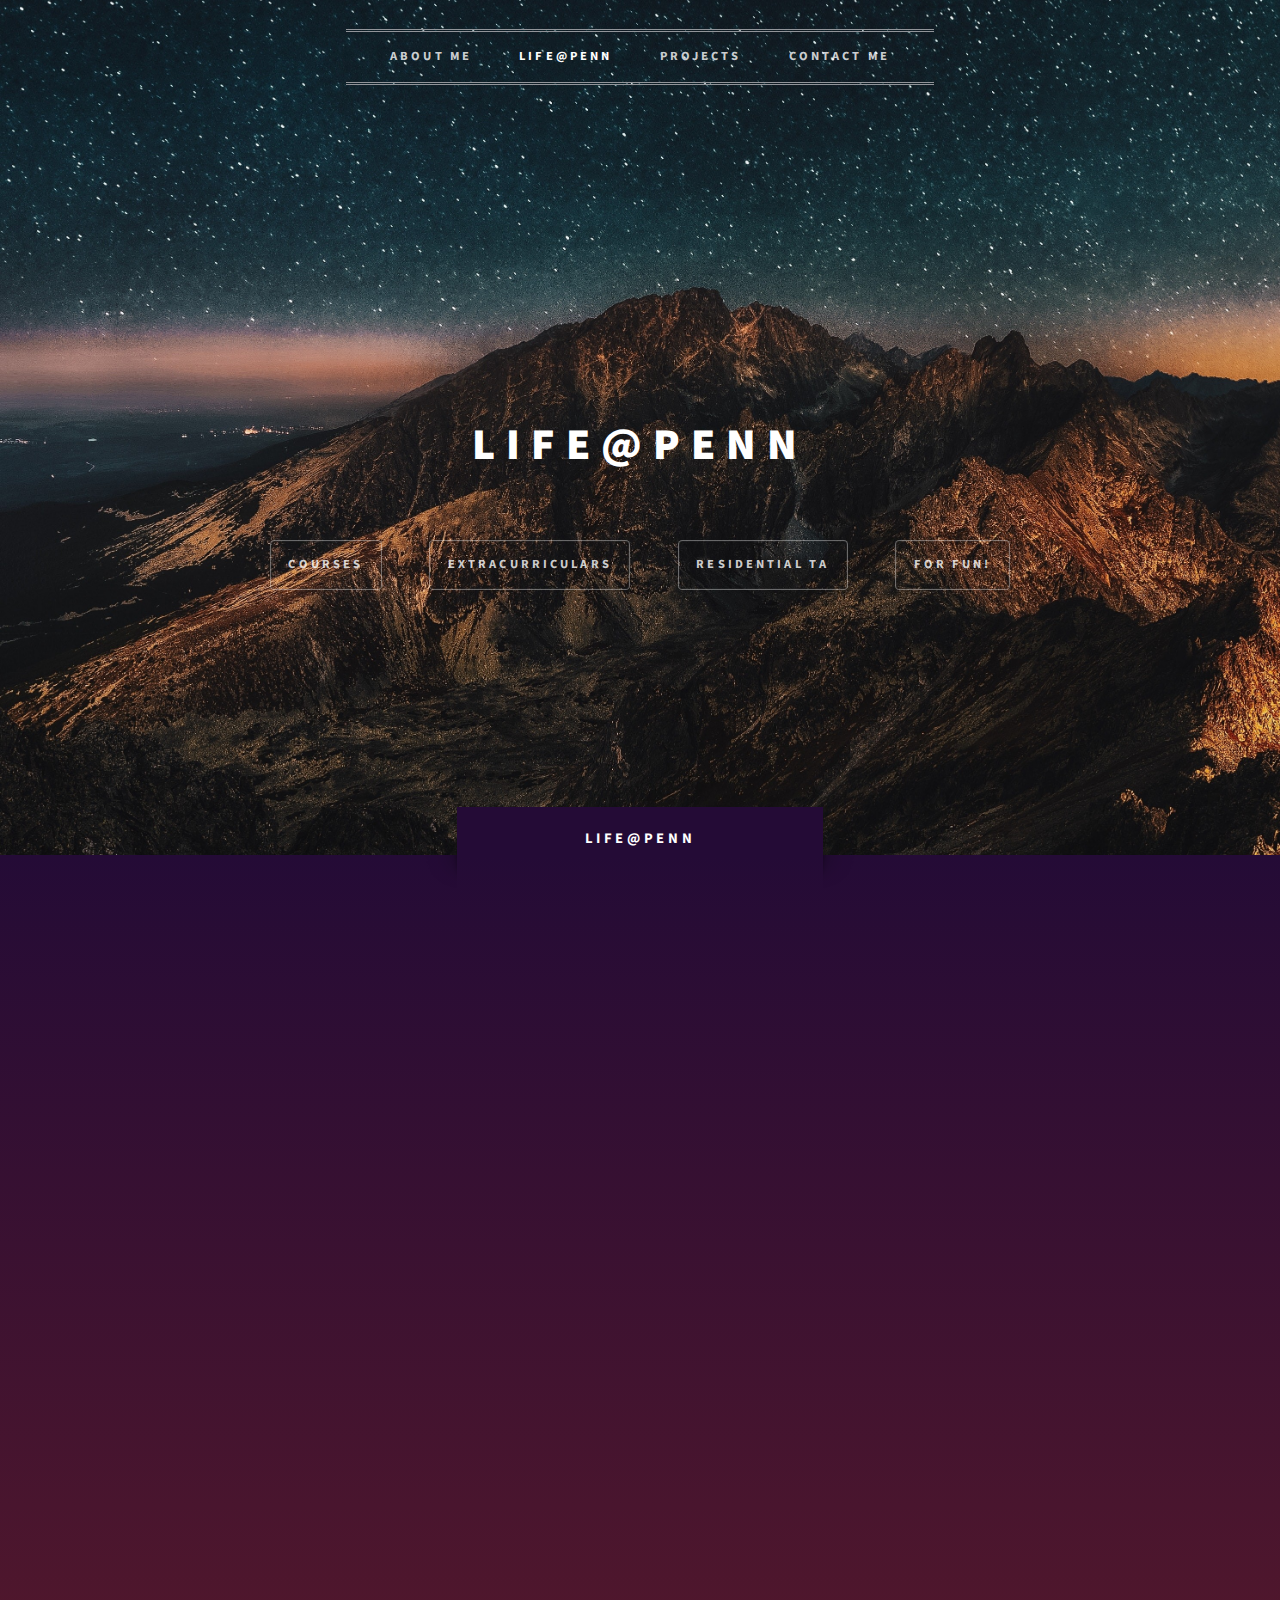
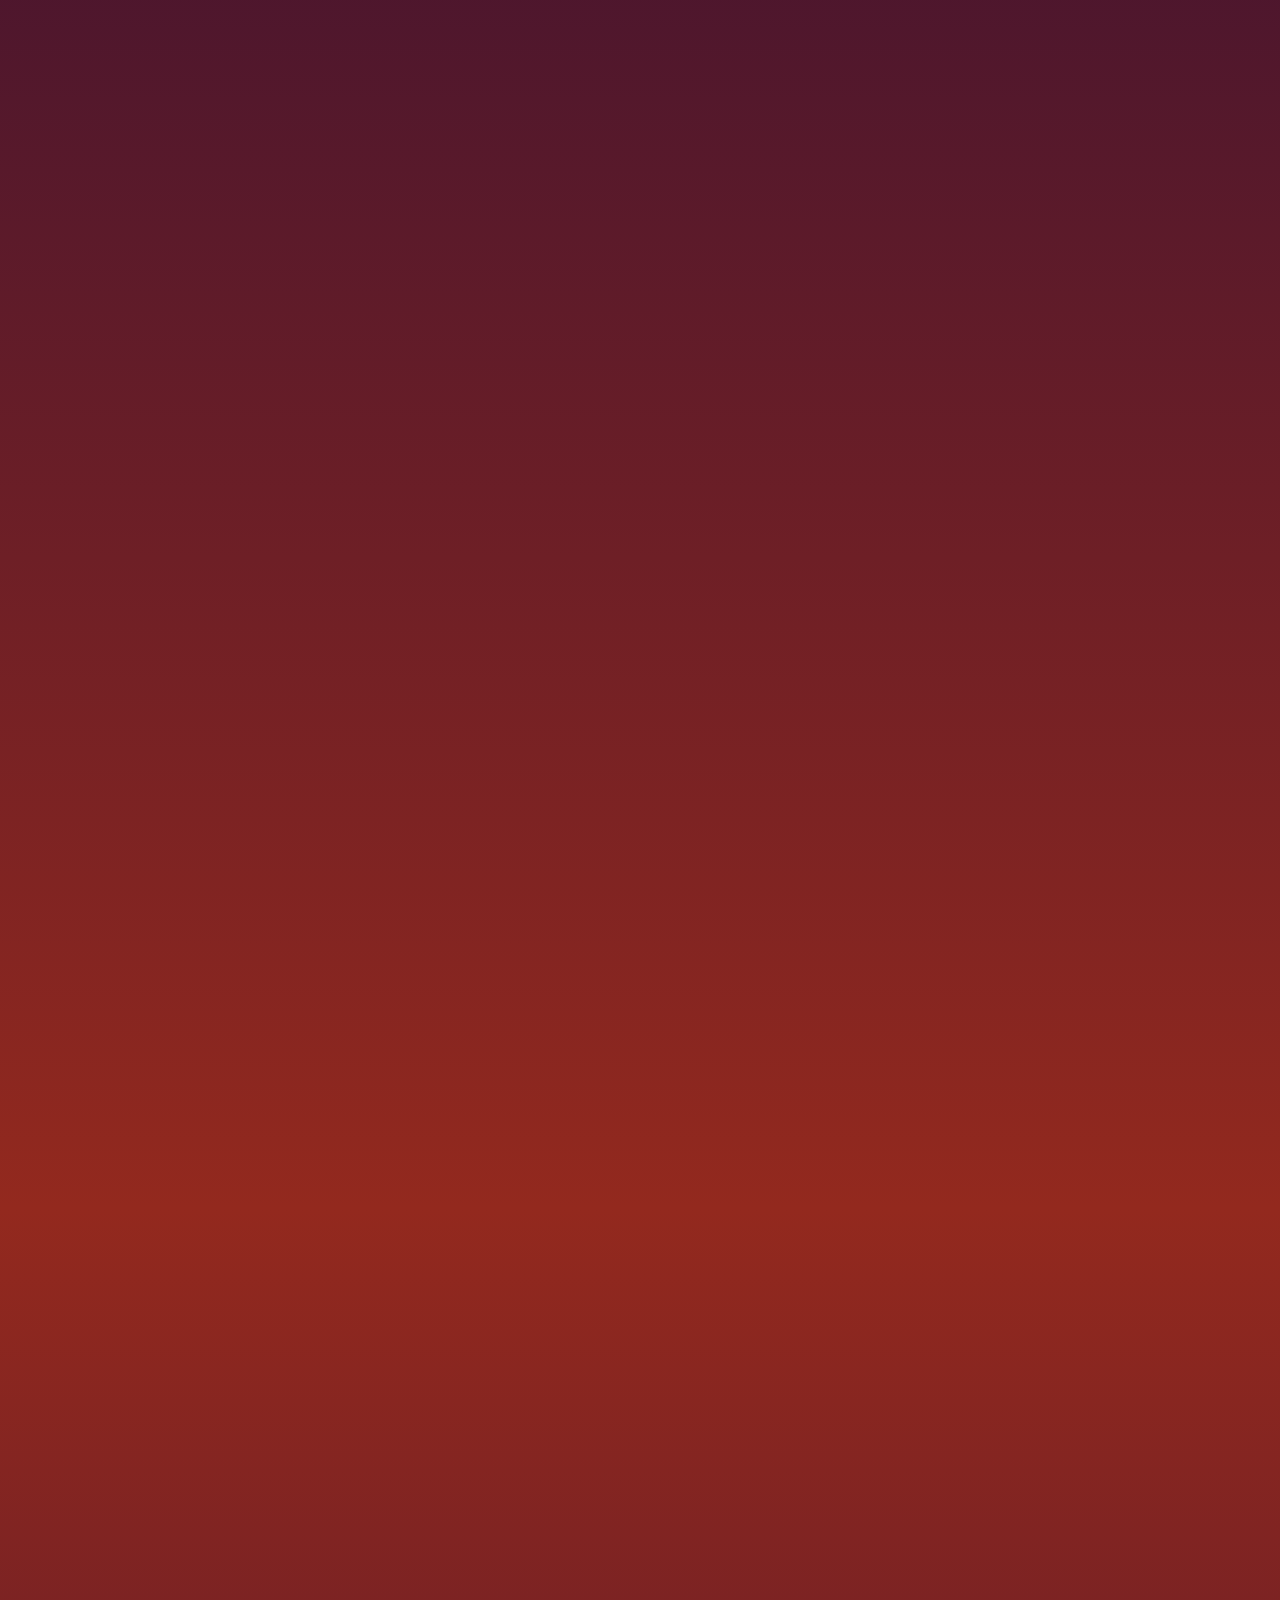
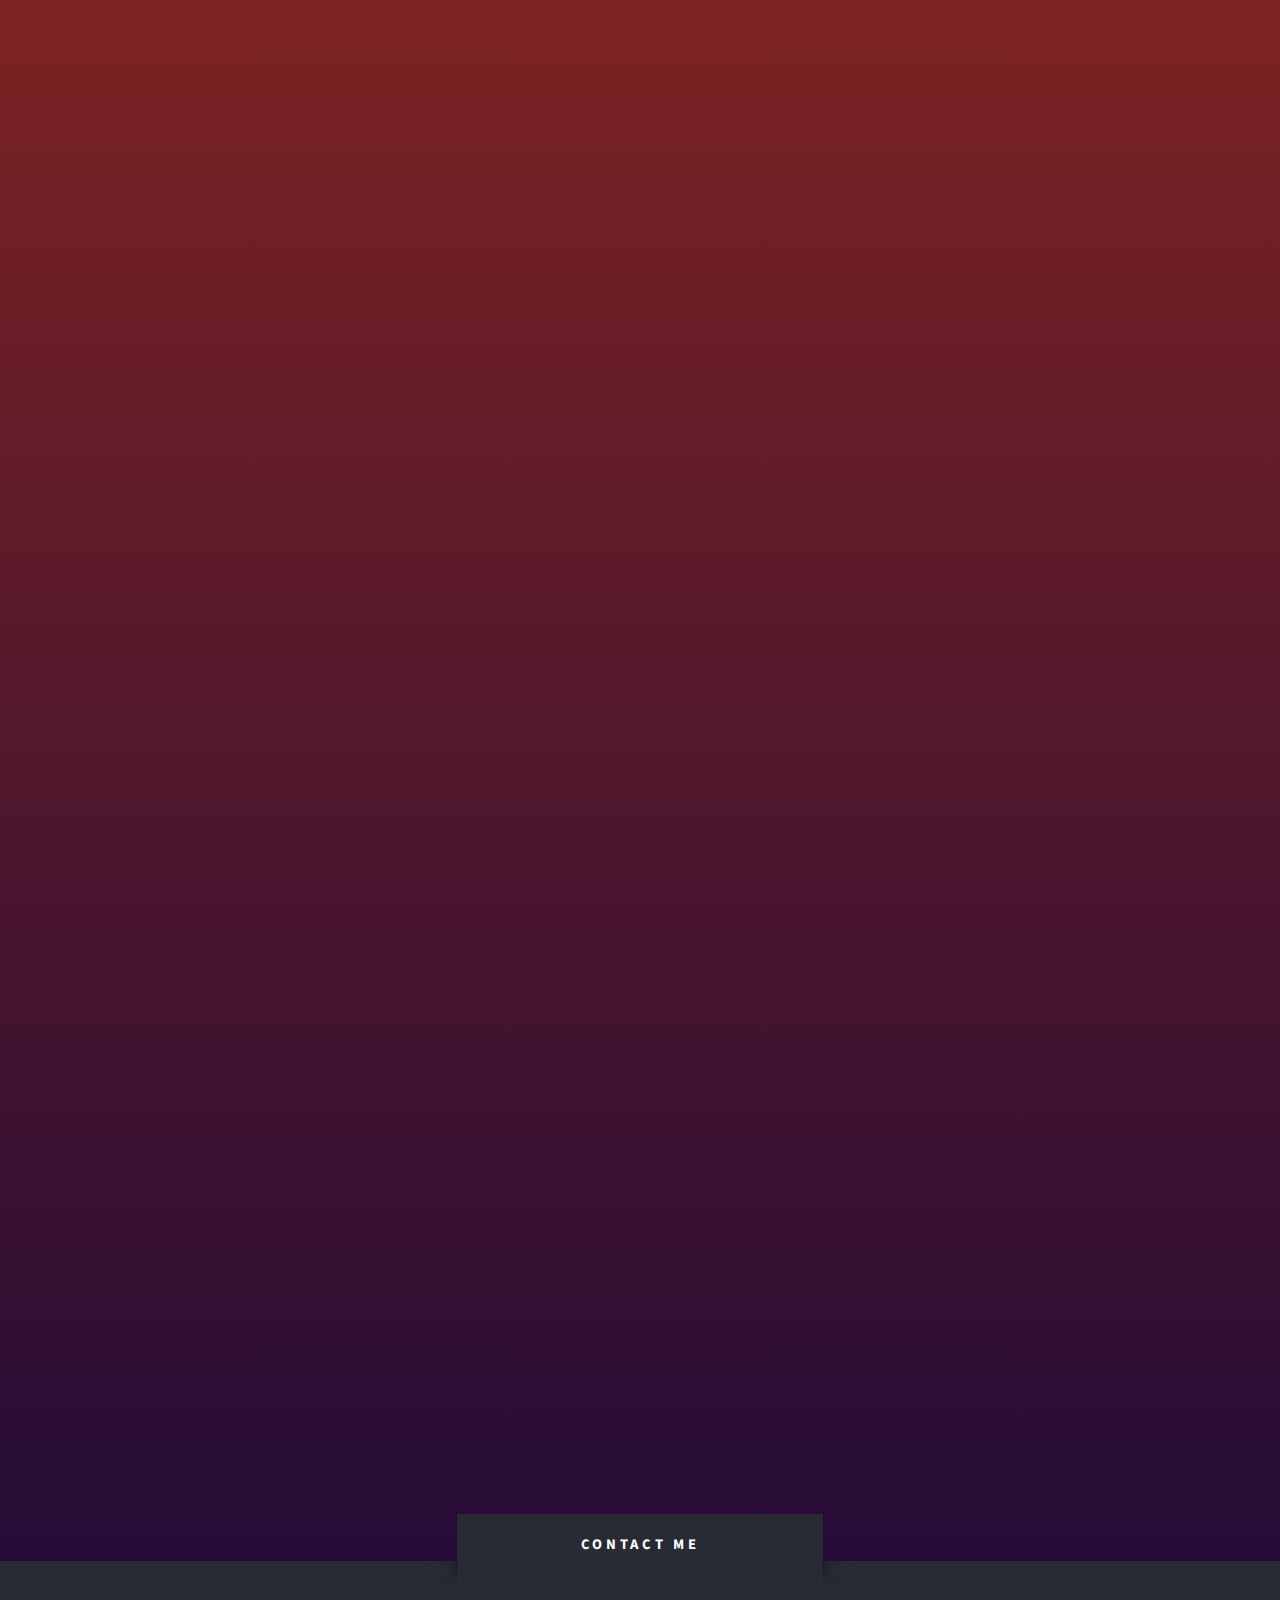
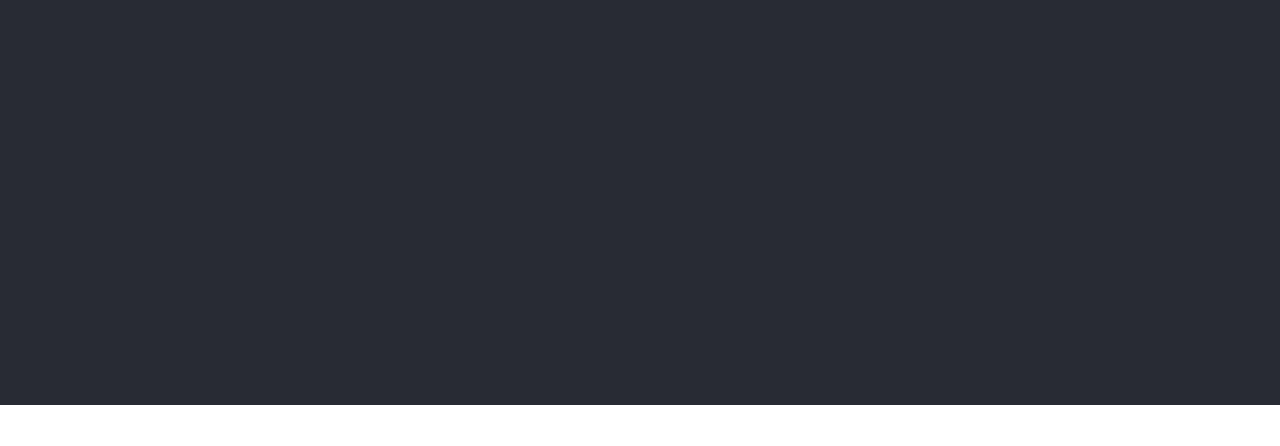
==== Life@Penn.html @ 8c6a35cd "Uploaded files" ====
<!DOCTYPE HTML>
<!--
	Robin Tan Personal Website - Life@Penn
	Adapted from @ajlkn | html5up.net
-->
<html>

	<head>
		<link rel="shortcut icon" type="image/jpg" href="images/favicon.jpg">
		<title>Life@Penn | Robin Tan</title>
		<meta charset="utf-8" />
		<meta name="viewport" content="width=device-width, initial-scale=1, user-scalable=no" />
		<link rel="stylesheet" href="assets/css/main.css" />
		<link href="https://unpkg.com/aos@2.3.1/dist/aos.css" rel="stylesheet">
	</head>
	
	<body class="homepage is-preload" data-aos="fade-up">	
		<div id="page-wrapper">

			<!-- Header -->
				<section id="header" class="wrapper">

					<!-- Logo -->
						<div id="logo">
							<h1>Life@Penn</h1>
						</div>

					<!-- Nav -->
						<nav id="nav">
							<ul>
								<li><a href="index.html">About Me</a></li>
								<li><a href="#life@penn;" style="color:#fff">Life@Penn</a></li>
								<li><a href="Projects.html">Projects</a></li>
								<li><a href="#contactme;">Contact Me</a></li>
							</ul>
						</nav>
					
					<!-- Navsub -->
						<nav id="navsub">
							<ul>
								<li><a href="#courses">Courses</a></li>
								<li><a href="#extracurriculars">Extracurriculars</a></li>
								<li><a href="#residential-ta">Residential TA</a></li>
								<li><a href="#for-fun">For Fun!</a></li>
							</ul>
						</nav>
						
				</section>

			<!-- Body -->
				<section id="body" class="wrapper pagestyle2">
				
					<div id="life@penn;" class="title"> <a href ="#life@penn;" style="text-decoration:none;">Life@Penn</a></div> 
					
					<div class="container">
					
						<img class = "image" src="images\penn.jpg" alt= "" height = "250" data-aos="fade-in" data-aos-duration="2500">
						<!-- Image taken from https://home.www.upenn.edu/sites/default/files/styles/imagegrid_main/public/life-carousel-06.jpg?itok=JV2AlV20 -->
						
						<section type="container">
						
							<header class="style1" data-aos="fade-in" data-aos-duration="2500">
								<h2 id="courses">Relevant Courses</h2>
							</header>
							
							<div class="feature-list">
								<div class="row">
								
									<div class="col-6 col-12-medium" data-aos="fade-in" data-aos-duration="2500">
										<section>
											<h3 class="icon solid fa-code-branch">Data Structures & Algorithms</h3>
											<p>Stable matching, Runtime analysis, Divide-and-conquer algorithms, Sorting algorithms, Graph algorithms, Huffman coding, Data structures.</p>
										</section>
									</div>
									
									<div class="col-6 col-12-medium" data-aos="fade-in" data-aos-duration="2500">
										<section>
											<h3 class="icon solid fa-dice">Discrete Mathematics</h3>
											<p>Set theory, Proofs, Induction, Pigeonhole principle, Inclusion-Exclusion, Combinatorics, Probability, Relations and Functions</p>
										</section>
									</div>
									
									<div class="col-6 col-12-medium" data-aos="fade-in" data-aos-duration="2500">
										<section>
											<h3 class="icon solid fa-bug">Programming Languages & Techniques</h3>
											<p>Functional programming, Object-oriented programming, Data types and representation, Abstraction, Interfaces, Modularity, Recursion.</p>
										</section>
									</div>
									
									<div class="col-6 col-12-medium" data-aos="fade-in" data-aos-duration="2500">
										<section>
											<h3 class="icon solid fa-wave-square">Linear Algebra</h3>
											<p>Matrices, Linear systems, Vector spaces, Eigenvalues, Ordinary Differential equations, Phase plane analysis, Non-linear systems.</p>
										</section>
									</div>
									
									<div class="col-6 col-12-medium" data-aos="fade-in" data-aos-duration="2500">
										<section>
											<h3 class="icon solid fa-tasks">Introduction to Management</h3>
											<p>Networks, Congruence model, Competitive landscape, Business- and Corporate-level strategy, Structure & Systems, Organizational theory.</p>
										</section>
									</div>
									
									<div class="col-6 col-12-medium" data-aos="fade-in" data-aos-duration="2500">
										<section>
											<h3 class="icon solid fa-bezier-curve">Multivariate Calculus</h3>
											<p>Partial derivatives, Multivariate & constrained optimization, Integrals, Polar Coordinates, Green's/Stokes'/Divergence Theorems.</p>
										</section>
									</div>
									
								</div>
							</div>
						</section>
						
						<br><br><br>
						
						<section type="container">
						
							<header class="style1" id="extracurriculars" data-aos="fade-in" data-aos-duration="1500">
								<h2>Leadership & Extracurricular Activities</h2>
							</header>
							
							<div class="row aln-center">
							
								<div class="col-4 col-12-medium" data-aos="fade-right" data-aos-duration="1500">
									<section class="highlight">
										<a href="https://wudac.com" target = "_blank" class="image featured"><img src="images/wudac.jpg" alt="" height="185" width="250"/></a>
										<h3>Wharton Undergraduate Data Analytics Club</h3>
										<p>As <i>VP of Corporate Relations</i>, I am responsible for coordinating with recruiters, financially supporting club events, and organizing data analytics-focused events.</p>
									</section>
								</div>
								
								<div class="col-4 col-12-medium" data-aos="fade-down" data-aos-duration="1500">
									<section class="highlight">
										<a href="https://mandtinnovationfund.com" target = "_blank" class="image featured"><img src="images/mandtif.jpg" alt="" height="185" width="250"/></a>
										<h3>M&T Innovation Fund</h3>
										<p>As a <i>Project Co-lead</i>, I granted $500-$3,000 non-equity grants to startups. I also analyzed customer behavior for a healthcare startup, <i>Phrase Health</i>, using Google Analytics.</p>
									</section>
								</div>
								
								<div class="col-4 col-12-medium" data-aos="fade-left" data-aos-duration="1500">
									<section class="highlight">
										<a href="https://pennpersonalfinance.com" target = "_blank" class="image featured"><img src="images/ppf.jpg" alt="" height="185" width="250"/></a>
										<!-- Image taken from https://d11wkw82a69pyn.cloudfront.net/siteassets/images/efinance/efinance1440x600_canvas.jpg -->
										<h3>Penn Personal Finance</h3>
										<p>As <i>VP of Finance</i> and a <i>Founding Member</i>, I helped pilot Penn's first undergraduate financial literacy education organization.</p>
									</section>
								</div>
								
								<div class="col-4 col-12-medium" data-aos="fade-right" data-aos-duration="1500">
									<section class="highlight">
										<a href="http://pennscienceolympiad.org" target = "_blank" class="image featured"><img src="images/soup.jpg" alt="" height="185" width="250"/></a>
										<h3>Science Olympiad at UPenn</h3>
										<p>On the <i>Finance Committee</i>, I helped raise and manage $10,000+ to fund an annual Science Olympiad competition at Penn for 50+ high schools.</p>
									</section>
								</div>
								
								<div class="col-4 col-12-medium" data-aos="fade-up" data-aos-duration="1500">
									<section class="highlight">
										<a href="https://css.cis.upenn.edu" target = "_blank" class="image featured"><img src="images/pcss.jpg" alt="" height="185" width="250"/></a>
										<!-- Image taken from https://www.cis.upenn.edu/images/prospective-students/ug-prog.jpg -->
										<h3>Penn Computer Science Society</h3>
										<p>I am on the <i>Entrepreneurship and Jobs Committee</i> of Penn's largest computer science organization, where I organize career-oriented events for Penn CS students.</p>
									</section>
								</div>
								
								<div class="col-4 col-12-medium" data-aos="fade-left" data-aos-duration="1500">
									<section class="highlight">
										<a href="#" class="image featured"><img src="images/csa.jpg" alt="" height="185" width="250"/></a>
										<h3><a href="#">Chinese Students' Association</a></h3>
										<p>I frequently participate in social events hosted by Penn CSA, and I love meeting new people through the club!</p>
									</section>
								</div>
								
							</div>
						</section>
						
						<br><br><br>
						
						<section type="container" id="residential-ta">
						
							<header class="style1" data-aos="fade-in" data-aos-duration="2500">
								<h2>Residential Teaching Assistant</h2>
							</header>
							
							<div>
							
								<img class = "image" src="images\mtsi.jpg" alt= "" height = "300" data-aos="fade-in" data-aos-duration="2500">
								
								<p class="style3" data-aos="fade-in" data-aos-duration="2500">
								<br> This summer, I had the unique privilege of being a Residential Teaching Assistant (RTA) for the <b>Management & Technology Summer Institute</b>, 
								a rigorous three-week, for-credit summer program for high-achieving high school students interested in the intersection of engineering and business.
								</p>
								
								<p class="style3" data-aos="fade-in" data-aos-duration="2500">
								<br>As an RTA, I instructed 75 ambitious high school students in learning engineering fundamentals and <b>developing key programming skills</b>, and I acted as the go-to 
								TA for <b>troubleshooting and optimizing</b> their coding projects. On the business end, I held office hours for students and graded case essays analyzing the product strategies and 
								business models of large tech companies like Google and Dropbox.
								</p>
								
								<p class="style3" data-aos="fade-in" data-aos-duration="2500">
								<br>Furthermore, I led two project teams of 5 students in <b>developing</b>, <b>marketing</b>, and <b>documenting</b> their own 
								minimum viable products from the ground up. One of my teams developed a location-tracking mobile safety solution for tourists, while the other team developed a fully-functioning portable 
								toxic gas sensor for non-profits working in third-world countries - both my teams ended up winning awards! Within these teams, I <b>planned and set deadlines</b> for their projects and 
								<b>managed any team conflicts</b>.
								</p>
								
								<p class="style3" data-aos="fade-in" data-aos-duration="2500">
								<br> Through <i>(literal)</i> shared blood, sweat, and tears with my students, my experience as an M&TSI RTA had revealed to me two life-changing lessons: I love coding, and I love teaching. 
								From late-nights in the lab to emergency Insomnia cookie runs, my stint as an RTA has made one of the most memorable summers for me. I can not thank my students for the memories made and 
								bonds formed, and I wish my students all the best!
								</p>
								
							</div>
						</section>
						
						<br><br><br>
						
						<section type="container" id="for-fun">
						
							<header class="style1" data-aos="fade-in" data-aos-duration="2500">
								<h2>For Fun!</h2>
							</header>
							
							<div>
							
								<img class = "image" src="images\nyc.jpg" alt= "" height = "300" data-aos="fade-in" data-aos-duration="2500">
								<img class = "image" src="images\love.jpg" alt= "" height = "300" data-aos="fade-in" data-aos-duration="2500">
								<br>
								<img class = "image" src="images\house.jpg" alt= "" height = "300" data-aos="fade-in" data-aos-duration="2500">
								
								<p class="style3" data-aos="fade-in" data-aos-duration="2500">
								<br> I try to spend any free time I have with my friends, whether it's through playing late-night pool or having weekly hot pot eating sessions! 
								I also love exploring downtown Philadelphia, and I frequently bus to New York City. Hiking, jogging, and playing Super Smash Bros are 
								common hobbies of mine when I have down time.
								</p>
								
							</div>
						</section>
					</div>
				</section>
				
			<!-- Footer -->
				<section id="footer" class="wrapper" >
				
					<div id="contactme;" class="title"><a href= "#contactme;" style="text-decoration:none;">Contact Me</a></div>
					
					<div class="container" data-aos="fade-up" data-aos-duration="2500">
						<div class="row">
							<div class="col-23 col-12-medium">
								<!-- Contact -->
									<section class="feature-list small">
										<div class="row">
										
											<div class="col-3 col-12-small">
												<section>
													<h3 class="icon solid fa-home">Mailing Address</h3>
													<p>
														The Radian<br />
														3925 Walnut St<br />
														Philadelphia, PA 19104
													</p>
												</section>
											</div>
											
											<div class="col-3 col-12-small">
												<section>
													<h3 class="icon solid fa-comment">Social</h3>
													<p>
														<a href="https://github.com/robintan98" target = "_blank">github.com/robintan98</a><br/>
														<a href="https://linkedin.com/in/robintan00" target = "_blank">linkedin.com/in/robintan00</a><br/>
														<a href="https://facebook.com/robintan00" target = "_blank">facebook.com/robintan00</a>
													</p>
												</section>
											</div>
											
											<div class="col-3 col-12-small">
												<section>
													<h3 class="icon solid fa-envelope">Email</h3>
													<p>
														<a href="mailto:robin.tan98@gmail.com">robin.tan98@gmail.com</a>
														<a href="mailto:robintan@wharton.upenn.edu">robintan@wharton.upenn.edu</a>
													</p>
												</section>
											</div>
											
											<div class="col-3 col-12-small">
												<section>
													<h3 class="icon solid fa-phone">Phone</h3>
													<p>
														(503) 801-3299
													</p>
												</section>
											</div>
											
										</div>
									</section>

							</div>
						</div>
						<div id="copyright">
							<ul>
								<li>&copy;Robin Tan.</li><li>Adapted from <a href="http://html5up.net">HTML5 UP</a></li>
							</ul>
						</div>
						
					</div>
					
				</section>	

		</div>

		<!-- Scripts -->
			<script src="assets/js/jquery.min.js"></script>
			<script src="assets/js/jquery.dropotron.min.js"></script>
			<script src="assets/js/browser.min.js"></script>
			<script src="assets/js/breakpoints.min.js"></script>
			<script src="assets/js/util.js"></script>
			<script src="assets/js/main.js"></script>
			<script src="https://unpkg.com/aos@next/dist/aos.js"></script>
			<script>
				AOS.init();
			</script>
			
	</body>
	
</html>
---- assets/css/main.css ----
@import url("fontawesome-all.min.css");
@import url("https://fonts.googleapis.com/css?family=Source+Sans+Pro:400,400italic,700,900");

/*
	Robin Tan Personal Website
	Adapted from @ajlkn | html5up.net
*/

html, body, div, span, applet, object,
iframe, h1, h2, h3, h4, h5, h6, p, blockquote,
pre, a, abbr, acronym, address, big, cite,
code, del, dfn, em, img, ins, kbd, q, s, samp,
small, strike, strong, sub, sup, tt, var, b,
u, i, center, dl, dt, dd, ol, ul, li, fieldset,
form, label, legend, table, caption, tbody,
tfoot, thead, tr, th, td, article, aside,
canvas, details, embed, figure, figcaption,
footer, header, hgroup, menu, nav, output, ruby,
section, summary, time, mark, audio, video {
	margin: 0;
	padding: 0;
	border: 0;
	font-size: 100%;
	font: inherit;
	vertical-align: baseline;}

article, aside, details, figcaption, figure,
footer, header, hgroup, menu, nav, section {
	display: block;}

body {
	line-height: 1;
	width: 100%;
    height: 100%;
    margin: 0px;
    padding: 0px;
    overflow-x: hidden; 
}

ol, ul {
	list-style: none;
}

blockquote, q {
	quotes: none;
}

	blockquote:before, blockquote:after, q:before, q:after {
		content: '';
		content: none;
	}

table {
	border-collapse: collapse;
	border-spacing: 0;
}

body {
	-webkit-text-size-adjust: none;
}

mark {
	background-color: transparent;
	color: inherit;
}

input::-moz-focus-inner {
	border: 0;
	padding: 0;
}

input, select, textarea {
	-moz-appearance: none;
	-webkit-appearance: none;
	-ms-appearance: none;
	appearance: none;
}

/* Basic */

	@-ms-viewport {
		width: device-width;
	}

	html {
		box-sizing: border-box;
		scroll-behavior: smooth;
	}

	*, *:before, *:after {
		box-sizing: inherit;
	}

	body.is-preload *, body.is-preload *:before, body.is-preload *:after {
		-moz-animation: none !important;
		-webkit-animation: none !important;
		-ms-animation: none !important;
		animation: none !important;
		-moz-transition: none !important;
		-webkit-transition: none !important;
		-ms-transition: none !important;
		transition: none !important;
	}

	body, input, textarea, select {
		font-family: 'Source Sans Pro', sans-serif;
		font-weight: 400;
		color: #919499;
		font-size: 14pt;
		line-height: 1.75em;
		letter-spacing: 0.025em;
	}

	h1, h2, h3, h4, h5, h6 {
		font-weight: 700;
		color: #484d55;
	}

		h1 a, h2 a, h3 a, h4 a, h5 a, h6 a {
			color: inherit;
			text-decoration: none;
		}

	a {
		-moz-transition: color .25s ease-in-out;
		-webkit-transition: color .25s ease-in-out;
		-ms-transition: color .25s ease-in-out;
		transition: color .25s ease-in-out;
		text-decoration: underline;
		color: #717479;
	}

		a:hover {
			text-decoration: none;
		}

	strong, b {
		font-weight: 700;
		color: #484d55;
	}

	blockquote {
		border-left: solid 0.5em #ddd;
		padding: 1em 0 1em 2em;
		font-style: italic;
	}

	em, i {
		font-style: italic;
	}

	hr {
		border: 0;
		border-top: solid 1px #ddd;
		margin: 2em 0 2em 0;
	}

	sub {
		position: relative;
		top: 0.5em;
		font-size: 0.8em;
	}

	sup {
		position: relative;
		top: -0.5em;
		font-size: 0.8em;
	}

	.nobr {
		white-space: nowrap;
	}

	br.clear {
		clear: both;
	}

	p, ul, ol, dl, table, blockquote, form {
		margin-bottom: 2em;
	}

/* Container */

	.container {
		margin: 0 auto;
		max-width: 100%;
		width: 68em;
	}
	
		.container .image {
			border: 2px solid #021a40;
			border-radius: 1%;
			backround-color: #ff0;
		}
		
		.container .image-round {
			border: 2px solid #021a40;
			border-radius: 50%;
			backround-color: #ff0;
		}

		@media screen and (max-width: 1680px) {

			.container {
				width: 70em;
			}

		}

		@media screen and (max-width: 1280px) {

			.container {
				width: calc(100% - 100px);
			}

		}

		@media screen and (max-width: 980px) {

			.container {
				width: calc(100% - 100px);
			}

		}

		@media screen and (max-width: 736px) {

			.container {
				width: calc(100% - 40px);
			}

		}

/* Row */

	.row {
		display: flex;
		flex-wrap: wrap;
		box-sizing: border-box;
		align-items: stretch;
	}

		.row > * {
			box-sizing: border-box;
		}

		.row.gtr-uniform > * > :last-child {
			margin-bottom: 0;
		}

		.row.aln-left {
			justify-content: flex-start;
		}

		.row.aln-center {
			justify-content: center;
		}

		.row.aln-right {
			justify-content: flex-end;
		}

		.row.aln-top {
			align-items: flex-start;
		}

		.row.aln-middle {
			align-items: center;
		}

		.row.aln-bottom {
			align-items: flex-end;
		}

		.row > .imp {
			order: -1;
		}

		.row > .col-1 {
			width: 8.33333%;
		}

		.row > .off-1 {
			margin-left: 8.33333%;
		}

		.row > .col-2 {
			width: 16.66667%;
		}

		.row > .off-2 {
			margin-left: 16.66667%;
		}

		.row > .col-3 {
			width: 25%;
		}

		.row > .off-3 {
			margin-left: 25%;
		}

		.row > .col-4 {
			width: 33.33333%;
		}

		.row > .off-4 {
			margin-left: 33.33333%;
		}

		.row > .col-5 {
			width: 41.66667%;
		}

		.row > .off-5 {
			margin-left: 41.66667%;
		}

		.row > .col-6 {
			width: 50%;
		}

		.row > .off-6 {
			margin-left: 50%;
		}

		.row > .col-7 {
			width: 58.33333%;
		}

		.row > .off-7 {
			margin-left: 58.33333%;
		}

		.row > .col-8 {
			width: 66.66667%;
		}

		.row > .off-8 {
			margin-left: 66.66667%;
		}

		.row > .col-9 {
			width: 75%;
		}

		.row > .off-9 {
			margin-left: 75%;
		}

		.row > .col-10 {
			width: 83.33333%;
		}

		.row > .off-10 {
			margin-left: 83.33333%;
		}

		.row > .col-11 {
			width: 91.66667%;
		}

		.row > .off-11 {
			margin-left: 91.66667%;
		}

		.row > .col-12 {
			width: 100%;
		}

		.row > .off-12 {
			margin-left: 100%;
		}

		.row.gtr-0 {
			margin-top: 0px;
			margin-left: 0px;
		}

			.row.gtr-0 > * {
				padding: 0px 0 0 0px;
			}

			.row.gtr-0.gtr-uniform {
				margin-top: 0px;
			}

				.row.gtr-0.gtr-uniform > * {
					padding-top: 0px;
				}

		.row.gtr-25 {
			margin-top: -12.5px;
			margin-left: -12.5px;
		}

			.row.gtr-25 > * {
				padding: 12.5px 0 0 12.5px;
			}

			.row.gtr-25.gtr-uniform {
				margin-top: -12.5px;
			}

				.row.gtr-25.gtr-uniform > * {
					padding-top: 12.5px;
				}

		.row.gtr-50 {
			margin-top: -25px;
			margin-left: -25px;
		}

			.row.gtr-50 > * {
				padding: 25px 0 0 25px;
			}

			.row.gtr-50.gtr-uniform {
				margin-top: -25px;
			}

				.row.gtr-50.gtr-uniform > * {
					padding-top: 25px;
				}

		.row {
			margin-top: -50px;
			margin-left: -50px;
		}

			.row > * {
				padding: 50px 0 0 50px;
			}

			.row.gtr-uniform {
				margin-top: -50px;
			}

				.row.gtr-uniform > * {
					padding-top: 50px;
				}

		.row.gtr-150 {
			margin-top: -75px;
			margin-left: -75px;
		}

			.row.gtr-150 > * {
				padding: 75px 0 0 75px;
			}

			.row.gtr-150.gtr-uniform {
				margin-top: -75px;
			}

				.row.gtr-150.gtr-uniform > * {
					padding-top: 75px;
				}

		.row.gtr-200 {
			margin-top: -100px;
			margin-left: -100px;
		}

			.row.gtr-200 > * {
				padding: 100px 0 0 100px;
			}

			.row.gtr-200.gtr-uniform {
				margin-top: -100px;
			}

				.row.gtr-200.gtr-uniform > * {
					padding-top: 100px;
				}

		@media screen and (max-width: 1680px) {

			.row {
				display: flex;
				flex-wrap: wrap;
				box-sizing: border-box;
				align-items: stretch;
			}

				.row > * {
					box-sizing: border-box;
				}

				.row.gtr-uniform > * > :last-child {
					margin-bottom: 0;
				}

				.row.aln-left {
					justify-content: flex-start;
				}

				.row.aln-center {
					justify-content: center;
				}

				.row.aln-right {
					justify-content: flex-end;
				}

				.row.aln-top {
					align-items: flex-start;
				}

				.row.aln-middle {
					align-items: center;
				}

				.row.aln-bottom {
					align-items: flex-end;
				}

				.row > .imp-xlarge {
					order: -1;
				}

				.row > .col-1-xlarge {
					width: 8.33333%;
				}

				.row > .off-1-xlarge {
					margin-left: 8.33333%;
				}

				.row > .col-2-xlarge {
					width: 16.66667%;
				}

				.row > .off-2-xlarge {
					margin-left: 16.66667%;
				}

				.row > .col-3-xlarge {
					width: 25%;
				}

				.row > .off-3-xlarge {
					margin-left: 25%;
				}

				.row > .col-4-xlarge {
					width: 33.33333%;
				}

				.row > .off-4-xlarge {
					margin-left: 33.33333%;
				}

				.row > .col-5-xlarge {
					width: 41.66667%;
				}

				.row > .off-5-xlarge {
					margin-left: 41.66667%;
				}

				.row > .col-6-xlarge {
					width: 50%;
				}

				.row > .off-6-xlarge {
					margin-left: 50%;
				}

				.row > .col-7-xlarge {
					width: 58.33333%;
				}

				.row > .off-7-xlarge {
					margin-left: 58.33333%;
				}

				.row > .col-8-xlarge {
					width: 66.66667%;
				}

				.row > .off-8-xlarge {
					margin-left: 66.66667%;
				}

				.row > .col-9-xlarge {
					width: 75%;
				}

				.row > .off-9-xlarge {
					margin-left: 75%;
				}

				.row > .col-10-xlarge {
					width: 83.33333%;
				}

				.row > .off-10-xlarge {
					margin-left: 83.33333%;
				}

				.row > .col-11-xlarge {
					width: 91.66667%;
				}

				.row > .off-11-xlarge {
					margin-left: 91.66667%;
				}

				.row > .col-12-xlarge {
					width: 100%;
				}

				.row > .off-12-xlarge {
					margin-left: 100%;
				}

				.row.gtr-0 {
					margin-top: 0px;
					margin-left: 0px;
				}

					.row.gtr-0 > * {
						padding: 0px 0 0 0px;
					}

					.row.gtr-0.gtr-uniform {
						margin-top: 0px;
					}

						.row.gtr-0.gtr-uniform > * {
							padding-top: 0px;
						}

				.row.gtr-25 {
					margin-top: -12.5px;
					margin-left: -12.5px;
				}

					.row.gtr-25 > * {
						padding: 12.5px 0 0 12.5px;
					}

					.row.gtr-25.gtr-uniform {
						margin-top: -12.5px;
					}

						.row.gtr-25.gtr-uniform > * {
							padding-top: 12.5px;
						}

				.row.gtr-50 {
					margin-top: -25px;
					margin-left: -25px;
				}

					.row.gtr-50 > * {
						padding: 25px 0 0 25px;
					}

					.row.gtr-50.gtr-uniform {
						margin-top: -25px;
					}

						.row.gtr-50.gtr-uniform > * {
							padding-top: 25px;
						}

				.row {
					margin-top: -50px;
					margin-left: -50px;
				}

					.row > * {
						padding: 50px 0 0 50px;
					}

					.row.gtr-uniform {
						margin-top: -50px;
					}

						.row.gtr-uniform > * {
							padding-top: 50px;
						}

				.row.gtr-150 {
					margin-top: -75px;
					margin-left: -75px;
				}

					.row.gtr-150 > * {
						padding: 75px 0 0 75px;
					}

					.row.gtr-150.gtr-uniform {
						margin-top: -75px;
					}

						.row.gtr-150.gtr-uniform > * {
							padding-top: 75px;
						}

				.row.gtr-200 {
					margin-top: -100px;
					margin-left: -100px;
				}

					.row.gtr-200 > * {
						padding: 100px 0 0 100px;
					}

					.row.gtr-200.gtr-uniform {
						margin-top: -100px;
					}

						.row.gtr-200.gtr-uniform > * {
							padding-top: 100px;
						}

		}

		@media screen and (max-width: 1280px) {

			.row {
				display: flex;
				flex-wrap: wrap;
				box-sizing: border-box;
				align-items: stretch;
			}

				.row > * {
					box-sizing: border-box;
				}

				.row.gtr-uniform > * > :last-child {
					margin-bottom: 0;
				}

				.row.aln-left {
					justify-content: flex-start;
				}

				.row.aln-center {
					justify-content: center;
				}

				.row.aln-right {
					justify-content: flex-end;
				}

				.row.aln-top {
					align-items: flex-start;
				}

				.row.aln-middle {
					align-items: center;
				}

				.row.aln-bottom {
					align-items: flex-end;
				}

				.row > .imp-large {
					order: -1;
				}

				.row > .col-1-large {
					width: 8.33333%;
				}

				.row > .off-1-large {
					margin-left: 8.33333%;
				}

				.row > .col-2-large {
					width: 16.66667%;
				}

				.row > .off-2-large {
					margin-left: 16.66667%;
				}

				.row > .col-3-large {
					width: 25%;
				}

				.row > .off-3-large {
					margin-left: 25%;
				}

				.row > .col-4-large {
					width: 33.33333%;
				}

				.row > .off-4-large {
					margin-left: 33.33333%;
				}

				.row > .col-5-large {
					width: 41.66667%;
				}

				.row > .off-5-large {
					margin-left: 41.66667%;
				}

				.row > .col-6-large {
					width: 50%;
				}

				.row > .off-6-large {
					margin-left: 50%;
				}

				.row > .col-7-large {
					width: 58.33333%;
				}

				.row > .off-7-large {
					margin-left: 58.33333%;
				}

				.row > .col-8-large {
					width: 66.66667%;
				}

				.row > .off-8-large {
					margin-left: 66.66667%;
				}

				.row > .col-9-large {
					width: 75%;
				}

				.row > .off-9-large {
					margin-left: 75%;
				}

				.row > .col-10-large {
					width: 83.33333%;
				}

				.row > .off-10-large {
					margin-left: 83.33333%;
				}

				.row > .col-11-large {
					width: 91.66667%;
				}

				.row > .off-11-large {
					margin-left: 91.66667%;
				}

				.row > .col-12-large {
					width: 100%;
				}

				.row > .off-12-large {
					margin-left: 100%;
				}

				.row.gtr-0 {
					margin-top: 0px;
					margin-left: 0px;
				}

					.row.gtr-0 > * {
						padding: 0px 0 0 0px;
					}

					.row.gtr-0.gtr-uniform {
						margin-top: 0px;
					}

						.row.gtr-0.gtr-uniform > * {
							padding-top: 0px;
						}

				.row.gtr-25 {
					margin-top: -8.75px;
					margin-left: -8.75px;
				}

					.row.gtr-25 > * {
						padding: 8.75px 0 0 8.75px;
					}

					.row.gtr-25.gtr-uniform {
						margin-top: -8.75px;
					}

						.row.gtr-25.gtr-uniform > * {
							padding-top: 8.75px;
						}

				.row.gtr-50 {
					margin-top: -17.5px;
					margin-left: -17.5px;
				}

					.row.gtr-50 > * {
						padding: 17.5px 0 0 17.5px;
					}

					.row.gtr-50.gtr-uniform {
						margin-top: -17.5px;
					}

						.row.gtr-50.gtr-uniform > * {
							padding-top: 17.5px;
						}

				.row {
					margin-top: -35px;
					margin-left: -35px;
				}

					.row > * {
						padding: 35px 0 0 35px;
					}

					.row.gtr-uniform {
						margin-top: -35px;
					}

						.row.gtr-uniform > * {
							padding-top: 35px;
						}

				.row.gtr-150 {
					margin-top: -52.5px;
					margin-left: -52.5px;
				}

					.row.gtr-150 > * {
						padding: 52.5px 0 0 52.5px;
					}

					.row.gtr-150.gtr-uniform {
						margin-top: -52.5px;
					}

						.row.gtr-150.gtr-uniform > * {
							padding-top: 52.5px;
						}

				.row.gtr-200 {
					margin-top: -70px;
					margin-left: -70px;
				}

					.row.gtr-200 > * {
						padding: 70px 0 0 70px;
					}

					.row.gtr-200.gtr-uniform {
						margin-top: -70px;
					}

						.row.gtr-200.gtr-uniform > * {
							padding-top: 70px;
						}

		}

		@media screen and (max-width: 980px) {

			.row {
				display: flex;
				flex-wrap: wrap;
				box-sizing: border-box;
				align-items: stretch;
			}

				.row > * {
					box-sizing: border-box;
				}

				.row.gtr-uniform > * > :last-child {
					margin-bottom: 0;
				}

				.row.aln-left {
					justify-content: flex-start;
				}

				.row.aln-center {
					justify-content: center;
				}

				.row.aln-right {
					justify-content: flex-end;
				}

				.row.aln-top {
					align-items: flex-start;
				}

				.row.aln-middle {
					align-items: center;
				}

				.row.aln-bottom {
					align-items: flex-end;
				}

				.row > .imp-medium {
					order: -1;
				}

				.row > .col-1-medium {
					width: 8.33333%;
				}

				.row > .off-1-medium {
					margin-left: 8.33333%;
				}

				.row > .col-2-medium {
					width: 16.66667%;
				}

				.row > .off-2-medium {
					margin-left: 16.66667%;
				}

				.row > .col-3-medium {
					width: 25%;
				}

				.row > .off-3-medium {
					margin-left: 25%;
				}

				.row > .col-4-medium {
					width: 33.33333%;
				}

				.row > .off-4-medium {
					margin-left: 33.33333%;
				}

				.row > .col-5-medium {
					width: 41.66667%;
				}

				.row > .off-5-medium {
					margin-left: 41.66667%;
				}

				.row > .col-6-medium {
					width: 50%;
				}

				.row > .off-6-medium {
					margin-left: 50%;
				}

				.row > .col-7-medium {
					width: 58.33333%;
				}

				.row > .off-7-medium {
					margin-left: 58.33333%;
				}

				.row > .col-8-medium {
					width: 66.66667%;
				}

				.row > .off-8-medium {
					margin-left: 66.66667%;
				}

				.row > .col-9-medium {
					width: 75%;
				}

				.row > .off-9-medium {
					margin-left: 75%;
				}

				.row > .col-10-medium {
					width: 83.33333%;
				}

				.row > .off-10-medium {
					margin-left: 83.33333%;
				}

				.row > .col-11-medium {
					width: 91.66667%;
				}

				.row > .off-11-medium {
					margin-left: 91.66667%;
				}

				.row > .col-12-medium {
					width: 100%;
				}

				.row > .off-12-medium {
					margin-left: 100%;
				}

				.row.gtr-0 {
					margin-top: 0px;
					margin-left: 0px;
				}

					.row.gtr-0 > * {
						padding: 0px 0 0 0px;
					}

					.row.gtr-0.gtr-uniform {
						margin-top: 0px;
					}

						.row.gtr-0.gtr-uniform > * {
							padding-top: 0px;
						}

				.row.gtr-25 {
					margin-top: -12.5px;
					margin-left: -12.5px;
				}

					.row.gtr-25 > * {
						padding: 12.5px 0 0 12.5px;
					}

					.row.gtr-25.gtr-uniform {
						margin-top: -12.5px;
					}

						.row.gtr-25.gtr-uniform > * {
							padding-top: 12.5px;
						}

				.row.gtr-50 {
					margin-top: -25px;
					margin-left: -25px;
				}

					.row.gtr-50 > * {
						padding: 25px 0 0 25px;
					}

					.row.gtr-50.gtr-uniform {
						margin-top: -25px;
					}

						.row.gtr-50.gtr-uniform > * {
							padding-top: 25px;
						}

				.row {
					margin-top: -50px;
					margin-left: -50px;
				}

					.row > * {
						padding: 50px 0 0 50px;
					}

					.row.gtr-uniform {
						margin-top: -50px;
					}

						.row.gtr-uniform > * {
							padding-top: 50px;
						}

				.row.gtr-150 {
					margin-top: -75px;
					margin-left: -75px;
				}

					.row.gtr-150 > * {
						padding: 75px 0 0 75px;
					}

					.row.gtr-150.gtr-uniform {
						margin-top: -75px;
					}

						.row.gtr-150.gtr-uniform > * {
							padding-top: 75px;
						}

				.row.gtr-200 {
					margin-top: -100px;
					margin-left: -100px;
				}

					.row.gtr-200 > * {
						padding: 100px 0 0 100px;
					}

					.row.gtr-200.gtr-uniform {
						margin-top: -100px;
					}

						.row.gtr-200.gtr-uniform > * {
							padding-top: 100px;
						}

		}

		@media screen and (max-width: 736px) {

			.row {
				display: flex;
				flex-wrap: wrap;
				box-sizing: border-box;
				align-items: stretch;
			}

				.row > * {
					box-sizing: border-box;
				}

				.row.gtr-uniform > * > :last-child {
					margin-bottom: 0;
				}

				.row.aln-left {
					justify-content: flex-start;
				}

				.row.aln-center {
					justify-content: center;
				}

				.row.aln-right {
					justify-content: flex-end;
				}

				.row.aln-top {
					align-items: flex-start;
				}

				.row.aln-middle {
					align-items: center;
				}

				.row.aln-bottom {
					align-items: flex-end;
				}

				.row > .imp-small {
					order: -1;
				}

				.row > .col-1-small {
					width: 8.33333%;
				}

				.row > .off-1-small {
					margin-left: 8.33333%;
				}

				.row > .col-2-small {
					width: 16.66667%;
				}

				.row > .off-2-small {
					margin-left: 16.66667%;
				}

				.row > .col-3-small {
					width: 25%;
				}

				.row > .off-3-small {
					margin-left: 25%;
				}

				.row > .col-4-small {
					width: 33.33333%;
				}

				.row > .off-4-small {
					margin-left: 33.33333%;
				}

				.row > .col-5-small {
					width: 41.66667%;
				}

				.row > .off-5-small {
					margin-left: 41.66667%;
				}

				.row > .col-6-small {
					width: 50%;
				}

				.row > .off-6-small {
					margin-left: 50%;
				}

				.row > .col-7-small {
					width: 58.33333%;
				}

				.row > .off-7-small {
					margin-left: 58.33333%;
				}

				.row > .col-8-small {
					width: 66.66667%;
				}

				.row > .off-8-small {
					margin-left: 66.66667%;
				}

				.row > .col-9-small {
					width: 75%;
				}

				.row > .off-9-small {
					margin-left: 75%;
				}

				.row > .col-10-small {
					width: 83.33333%;
				}

				.row > .off-10-small {
					margin-left: 83.33333%;
				}

				.row > .col-11-small {
					width: 91.66667%;
				}

				.row > .off-11-small {
					margin-left: 91.66667%;
				}

				.row > .col-12-small {
					width: 100%;
				}

				.row > .off-12-small {
					margin-left: 100%;
				}

				.row.gtr-0 {
					margin-top: 0px;
					margin-left: 0px;
				}

					.row.gtr-0 > * {
						padding: 0px 0 0 0px;
					}

					.row.gtr-0.gtr-uniform {
						margin-top: 0px;
					}

						.row.gtr-0.gtr-uniform > * {
							padding-top: 0px;
						}

				.row.gtr-25 {
					margin-top: -7.5px;
					margin-left: -7.5px;
				}

					.row.gtr-25 > * {
						padding: 7.5px 0 0 7.5px;
					}

					.row.gtr-25.gtr-uniform {
						margin-top: -7.5px;
					}

						.row.gtr-25.gtr-uniform > * {
							padding-top: 7.5px;
						}

				.row.gtr-50 {
					margin-top: -15px;
					margin-left: -15px;
				}

					.row.gtr-50 > * {
						padding: 15px 0 0 15px;
					}

					.row.gtr-50.gtr-uniform {
						margin-top: -15px;
					}

						.row.gtr-50.gtr-uniform > * {
							padding-top: 15px;
						}

				.row {
					margin-top: -30px;
					margin-left: -30px;
				}

					.row > * {
						padding: 30px 0 0 30px;
					}

					.row.gtr-uniform {
						margin-top: -30px;
					}

						.row.gtr-uniform > * {
							padding-top: 30px;
						}

				.row.gtr-150 {
					margin-top: -45px;
					margin-left: -45px;
				}

					.row.gtr-150 > * {
						padding: 45px 0 0 45px;
					}

					.row.gtr-150.gtr-uniform {
						margin-top: -45px;
					}

						.row.gtr-150.gtr-uniform > * {
							padding-top: 45px;
						}

				.row.gtr-200 {
					margin-top: -60px;
					margin-left: -60px;
				}

					.row.gtr-200 > * {
						padding: 60px 0 0 60px;
					}

					.row.gtr-200.gtr-uniform {
						margin-top: -60px;
					}

						.row.gtr-200.gtr-uniform > * {
							padding-top: 60px;
						}

		}

/* Section/Article */

	section,
	article {
		margin: 0 0 4em 0;
	}

	section > :last-child,
	article > :last-child,
	section:last-child,
	article:last-child {
		margin-bottom: 0;
	}

	header.style1 {
		text-align: center;
		padding: 3em 0 3em 0;
	}

		header.style1 h2 {
			font-weight: 700;
			font-size: 2em;
			letter-spacing: 0.075em;
			line-height: 1.5em;
		}

		header.style1 p {
			color: #b1b4b9;
			display: block;
			margin: 1.15em 0 0 0;
			font-size: 1.3em;
			letter-spacing: 0.075em;
			line-height: 1.5em;
		}

/* Table */

	table {
		width: 100%;
	}

		table.default {
			width: 100%;
		}

			table.default tbody tr:nth-child(2n+2) {
				background: #f4f4f4;
			}

			table.default td {
				padding: 0.5em 1em 0.5em 1em;
			}

			table.default th {
				text-align: left;
				font-weight: 400;
				padding: 0.5em 1em 0.5em 1em;
			}

			table.default thead {
				background: #484d55;
				color: #fff;
			}

			table.default tfoot {
				background: #eee;
			}

/* Form */

	form label {
		display: block;
		font-weight: 700;
		color: #484d55;
		margin: 0.25em 0 0.5em 0;
	}

	form input[type="text"],
	form input[type="email"],
	form input[type="password"],
	form select,
	form textarea {
		-moz-transition: all .25s ease-in-out;
		-webkit-transition: all .25s ease-in-out;
		-ms-transition: all .25s ease-in-out;
		transition: all .25s ease-in-out;
		-webkit-appearance: none;
		display: block;
		border: 0;
		background: #eee;
		box-shadow: inset 0px 0px 1px 0px #a0a1a7;
		border-radius: 0.35em;
		width: 100%;
		padding: 0.75em 1em 0.75em 1em;
	}

		form input[type="text"]:focus,
		form input[type="email"]:focus,
		form input[type="password"]:focus,
		form select:focus,
		form textarea:focus {
			background: #f8f8f8;
		}

	form input[type="text"],
	form input[type="email"]
	input[type="password"] {
		line-height: 1em;
	}

	form select {
		line-height: 1em;
	}

	form textarea {
		min-height: 8em;
	}

	form ul.actions {
		margin-top: 0;
	}

	form ::-webkit-input-placeholder {
		color: #555 !important;
		font-style: italic;
		line-height: 1.35em;
	}

	form :-moz-placeholder {
		color: #555 !important;
		font-style: italic;
	}

	form ::-moz-placeholder {
		color: #555 !important;
		font-style: italic;
	}

	form :-ms-input-placeholder {
		color: #555 !important;
		font-style: italic;
	}

	form ::-moz-focus-inner {
		border: 0;
	}

/* Image */

	.image {
		display: inline-block;
	}

		.image img {
			display: block;
			width: 100%;
		}

		.image.fit {
			display: block;
			width: 100%;
		}

		.image.left {
			float: left;
			margin: 0 2em 2em 0;
		}

		.image.centered {
			display: block;
			margin: 0 0 2em 0;
		}

			.image.centered img {
				margin: 0 auto;
				width: auto;
			}

		.image.featured {
			display: block;
			width: 100%;
			margin: 0 0 2em 0;
		}

/* Button */

	input[type="button"],
	input[type="submit"],
	input[type="reset"],
	button,
	.button {
		-moz-transition: all .25s ease-in-out;
		-webkit-transition: all .25s ease-in-out;
		-ms-transition: all .25s ease-in-out;
		transition: all .25s ease-in-out;
		display: inline-block;
		background: #444;
		text-align: center;
		text-transform: uppercase;
		font-weight: 700;
		letter-spacing: 0.25em;
		text-decoration: none;
		border-radius: 0.35em;
		border: 0;
		outline: 0;
		cursor: pointer;
		padding: 0 2.25em 0 2.25em;
		font-size: 0.9em;
		min-width: 12em;
		height: 4em;
		line-height: 4em;
	}

		input[type="button"]:hover,
		input[type="submit"]:hover,
		input[type="reset"]:hover,
		button:hover,
		.button:hover {
			background-color: #f98780;
		}

		input[type="button"].large,
		input[type="submit"].large,
		input[type="reset"].large,
		button.large,
		.button.large {
			font-size: 1em;
			min-width: 14em;
		}

		input[type="button"].style1,
		input[type="submit"].style1,
		input[type="reset"].style1,
		button.style1,
		.button.style1 {
			background: #e97770 url("images/overlay.png");
			color: #fff;
		}

			input[type="button"].style1:hover,
			input[type="submit"].style1:hover,
			input[type="reset"].style1:hover,
			button.style1:hover,
			.button.style1:hover {
				background-color: #f98780;
			}

			input[type="button"].style1:active,
			input[type="submit"].style1:active,
			input[type="reset"].style1:active,
			button.style1:active,
			.button.style1:active {
				background-color: #d96760;
			}

		input[type="button"].style2,
		input[type="submit"].style2,
		input[type="reset"].style2,
		button.style2,
		.button.style2 {
			background: none;
			color: #606167;
			box-shadow: inset 0px 0px 2px 0px #a0a1a7;
		}

			input[type="button"].style2:hover,
			input[type="submit"].style2:hover,
			input[type="reset"].style2:hover,
			button.style2:hover,
			.button.style2:hover {
				box-shadow: inset 0px 0px 2px 0px #606167;
			}

			input[type="button"].style2:active,
			input[type="submit"].style2:active,
			input[type="reset"].style2:active,
			button.style2:active,
			.button.style2:active {
				box-shadow: inset 0px 0px 2px 0px #202127;
			}

		input[type="button"].style3,
		input[type="submit"].style3,
		input[type="reset"].style3,
		button.style3,
		.button.style3 {
			background: #2f333b url("images/overlay.png");
			color: #fff;
		}

			input[type="button"].style3:hover,
			input[type="submit"].style3:hover,
			input[type="reset"].style3:hover,
			button.style3:hover,
			.button.style3:hover {
				background-color: #3f434b;
			}

			input[type="button"].style3:active,
			input[type="submit"].style3:active,
			input[type="reset"].style3:active,
			button.style3:active,
			.button.style3:active {
				background-color: #1f232b;
			}

/* List */

	ul {
		list-style: disc;
		padding-left: 1em;
	}

		ul li {
			padding-left: 0.5em;
		}

		ul.style2 {
			list-style: none;
			padding-left: 0;
		}

			ul.style2 li {
				border-top: solid 1px #eee;
				padding: 1.5em 0 0 0;
				margin: 1.5em 0 0 0;
			}

				ul.style2 li:first-child {
					border-top: 0;
					padding-top: 0;
					margin-top: 0;
				}

		ul.style3 {
			list-style: none;
			padding-left: 0;
		}

			ul.style3 li {
				border-top: solid 1px #eee;
				padding: 0.5em 0 0 0;
				margin: 0.5em 0 0 0;
			}

				ul.style3 li:first-child {
					border-top: 0;
					padding-top: 0;
					margin-top: 0;
				}

	ol {
		list-style: decimal;
		padding-left: 1.25em;
	}

		ol li {
			padding-left: 0.25em;
		}

/* Actions */

	ul.actions {
		list-style: none;
		padding-left: 0;
		margin: 3em 0 0 0;
	}

		ul.actions li {
			display: inline-block;
			margin: 0 0.75em 0 0.75em;
			padding-left: 0;
		}

			ul.actions li:first-child {
				margin-left: 0;
			}

			ul.actions li:last-child {
				margin-right: 0;
			}

		ul.actions.special {
			text-align: center;
		}

/* RowBox - Left*/

	.rowbox-left {
		position: relative;
		display: block;
		color: #d9d9d9;
		text-decoration: none;
		-moz-transition: all .25s ease-in-out;
		-webkit-transition: all .25s ease-in-out;
		-o-transition: all .25s ease-in-out;
		-ms-transition: all .25s ease-in-out;
		transition: all .25s ease-in-out;
		border-radius: 0.5em;
		border: 2px solid;
		border-color: #d9d9d9;
		padding: 0 1.5em 0 1.5em;
		height: 14em;
	}

		.rowbox-left .description img {
			position:absolute;
			vertical-align: middle;
			left: 1em;
			top: 50%;
			transform: translateY(-50%);
			height: 12em;
			width: 23%;
			border-radius: 0.5em;
		}
		
		.rowbox-left .description h1{
			width:300px;
			font-size: 1.4em;
			font-family: monaco;
			text-align: left;
			line-height: normal;
			width: 75%;
			padding-top: 0.75em;
			padding-bottom: 0;
			margin-left: auto;
			word-wrap: break-word;
		}
		
		.rowbox-left .description h2{
			width:300px;
			font-size: 0.75em;
			font-family: monaco;
			text-align: left;
			width: 75%;
			padding-top: 0.1em;
			padding-bottom: 0.3em;
			margin-left: auto;
			word-wrap: break-word;
		}
		
		.rowbox-left .description h3{
			width:300px;
			font-size: 0.9em;
			font-family: monaco;
			text-align: left;
			line-height: normal;
			font-weight: 500;
			width: 75%;
			padding-top: 0.3em;
			padding-bottom: 0.3em;
			margin-left: auto;
			word-wrap: break-word;
		}
		
		.rowbox-left .description h4{
			width:300px;
			font-size: 0.7em;
			font-family: monaco;
			text-align: left;
			line-height: normal;
			font-weight: 500;
			width: 75%;
			padding-top: 0.3em;
			margin-left: auto;
			word-wrap: break-word;
		}
		
		.rowbox-left hr {
			width:300px;
			width: 75%;
			margin: 5px 0 5px 0;
			margin-left: auto;
			border-style: dotted;
			padding-top: 0;
			padding-bottom: 0;
		}		
		
/* RowBox - Right*/

	.rowbox-right {
		position: relative;
		display: block;
		color: #d9d9d9;
		text-decoration: none;
		-moz-transition: all .25s ease-in-out;
		-webkit-transition: all .25s ease-in-out;
		-o-transition: all .25s ease-in-out;
		-ms-transition: all .25s ease-in-out;
		transition: all .25s ease-in-out;
		border-radius: 0.5em;
		border: 2px solid;
		border-color: #d9d9d9;
		padding: 0 1.5em 0 1.5em;
		height: 14em;
	}

		.rowbox-right .description img {
			position:absolute;
			vertical-align: middle;
			right: 1em;
			top: 50%;
			transform: translateY(-50%);
			height: 12em;
			width: 23%;
			border-radius: 0.5em;
		}
		
		.rowbox-right .description h1{
			width:300px;
			font-size: 1.4em;
			font-family: monaco;
			text-align: left;
			line-height: normal;
			width: 75%;
			padding-top: 0.75em;
			padding-bottom: 0;
			margin-right: auto;
			word-wrap: break-word;
		}
		
		.rowbox-right .description h2{
			width:300px;
			font-size: 0.75em;
			font-family: monaco;
			text-align: left;
			width: 75%;
			padding-top: 0.1em;
			padding-bottom: 0.3em;
			margin-right: auto;
			word-wrap: break-word;
		}
		
		.rowbox-right .description h3{
			width:300px;
			font-size: 0.9em;
			font-family: monaco;
			text-align: left;
			line-height: normal;
			font-weight: 500;
			width: 75%;
			padding-top: 0.3em;
			padding-bottom: 0.3em;
			margin-right: auto;
			word-wrap: break-word;
		}
		
		.rowbox-right .description h4{
			width:300px;
			font-size: 0.7em;
			font-family: monaco;
			text-align: left;
			line-height: normal;
			font-weight: 500;
			width: 75%;
			padding-top: 0.3em;
			margin-right: auto;
			word-wrap: break-word;
		}
		
		.rowbox-right hr {
			width:300px;
			width: 75%;
			margin: 5px 0 5px 0;
			margin-right: auto;
			border-style: dotted;
			padding-top: 0;
			padding-bottom: 0;
		}

/* Feature List */

	.feature-list {
		max-width: 58em;
		margin-left: auto;
		margin-right: auto;
		position: relative;
		top: 0.75em;
	}

		.feature-list section {
			border-top: solid 1px #eee;
			padding-top: 3em;
			padding-left: 5em;
			position: relative;
		}

		.feature-list h3 {
			color: #e97770 !important;
			margin: -0.35em 0 0.75em 0;
			font-size: 1.15em;
			letter-spacing: 0.05em;
		}

			.feature-list h3:before {
				display: block;
				color: #fff;
				background: #2f333b url("images/overlay.png");
				border-radius: 2.5em;
				text-align: center;
				width: 2.5em;
				height: 2.5em;
				line-height: 2.5em;
				margin-right: 0.75em;
				position: absolute;
				left: 0;
				margin-top: -0.5em;
			}

		.feature-list.small section {
			padding-left: 3.5em;
		}

		.feature-list.small h3:before {
			font-size: 0.8em;
		}

/* Icons */

	.icon {
		text-decoration: none;
		text-decoration: none;
	}

		.icon:before {
			-moz-osx-font-smoothing: grayscale;
			-webkit-font-smoothing: antialiased;
			display: inline-block;
			font-style: normal;
			font-variant: normal;
			text-rendering: auto;
			line-height: 1;
			text-transform: none !important;
			font-family: 'Font Awesome 5 Free';
			font-weight: 400;
		}

		.icon:before {
			line-height: inherit;
			font-size: 1.25em;
		}

		.icon > .label {
			display: none;
		}

		.icon.solid:before {
			font-weight: 900;
		}

		.icon.brands:before {
			font-family: 'Font Awesome 5 Brands';
		}

/* Box */

	.box header {
		margin: 0 0 1.5em 0;
	}

		.box header.style1 {
			position: relative;
			margin: -0.5em 0 0 0;
			padding-top: 0;
		}

	.box h2 {
		margin: 0 0 0.75em 0;
		font-size: 1.15em;
		letter-spacing: 0.05em;
	}

	.box h3 {
		margin: 0 0 0.5em 0;
		font-size: 1em;
		font-weight: 600;
		letter-spacing: 0.05em;
	}

	.box.post-excerpt .image.left {
		position: relative;
		top: 0.5em;
		width: 5em;
	}

	.box.post-excerpt h3, .box.post-excerpt p {
		margin-left: 7em;
	}

/* Wrapper */

	.wrapper {
		position: relative;
		padding: 6em 0 9em 0;
	}

		.wrapper .title {
			position: absolute;
			top: 0;
			left: 50%;
			text-align: center;
			text-transform: uppercase;
			display: block;
			font-weight: 700;
			letter-spacing: 0.25em;
			font-size: 1em;
			width: 25em;
			height: 3.25em;
			top: -3.25em;
			line-height: 3.25em;
			margin-bottom: -3.25em;
			margin-left: -12.5em;
			padding-top: 0.5em;
		}

			.wrapper .title:before {
				content: '';
				position: absolute;
				bottom: -38px;
				left: -35px;
				width: 35px;
				height: 38px;
				background: url("images/shadow.png");
			}

			.wrapper .title:after {
				-moz-transform: scaleX(-1);
				-webkit-transform: scaleX(-1);
				-ms-transform: scaleX(-1);
				transform: scaleX(-1);
				content: '';
				position: absolute;
				bottom: -38px;
				right: -35px;
				width: 35px;
				height: 38px;
				background: url("images/shadow.png");
			}
			
		.wrapper.pagestyle1 {
			background-image: linear-gradient(#283E51, #3874A9, #283E51);
			color: #eee;
			color: rgba(255, 255, 255, 0.75);
		}

			.wrapper.pagestyle1 .title {
				background: #283E51;
				color: #fff;
			}

			.wrapper.pagestyle1 h1, .wrapper.pagestyle1 h2, .wrapper.pagestyle1 h3, .wrapper.pagestyle1 h4, .wrapper.pagestyle1 h5, .wrapper.pagestyle1 h6, .wrapper.pagestyle1 strong, .wrapper.pagestyle1 b, .wrapper.pagestyle1 a {
				color: #fff;
			}
			
		.wrapper.pagestyle2 {
			background-image: linear-gradient(#240b36, #93291E, #240b36);
			color: #eee;
			color: rgba(255, 255, 255, 0.75);
		}

			.wrapper.pagestyle2 .title {
				background: #240b36;
				color: #fff;
			}

			.wrapper.pagestyle2 h1, .wrapper.pagestyle2 h2, .wrapper.pagestyle2 h3, .wrapper.pagestyle2 h4, .wrapper.pagestyle2 h5, .wrapper.pagestyle2 h6, .wrapper.pagestyle2 strong, .wrapper.pagestyle2 b, .wrapper.pagestyle2 a {
				color: #fff;
			}
		
		.wrapper.pagestyle3 {
			background-image: linear-gradient(#002000, #0A6C0A, #002000);
			color: #eee;
			color: rgba(255, 255, 255, 0.75);
		}

			.wrapper.pagestyle3 .title {
				background: #002000;
				color: #fff;
			}

			.wrapper.pagestyle3 h1, .wrapper.pagestyle3 h2, .wrapper.pagestyle3 h3, .wrapper.pagestyle3 h4, .wrapper.pagestyle3 h5, .wrapper.pagestyle3 h6, .wrapper.pagestyle3 strong, .wrapper.pagestyle3 b, .wrapper.pagestyle3 a {
				color: #fff;
			}

		.wrapper.style1 {
			background-image: linear-gradient(#283E51, #4B79A1);
			color: #eee;
			color: rgba(255, 255, 255, 0.75);
		}

			.wrapper.style1 .title {
				background: #283E51;
				color: #fff;
			}

			.wrapper.style1 h1, .wrapper.style1 h2, .wrapper.style1 h3, .wrapper.style1 h4, .wrapper.style1 h5, .wrapper.style1 h6, .wrapper.style1 strong, .wrapper.style1 b, .wrapper.style1 a {
				color: #fff;
			}

		.wrapper.style2 {
			background: #fff;
		}

			.wrapper.style2 .title {
				background: #fff;
				color: #484d55;
			}

		.wrapper.style3 {
			background: #f3f3f3 url("images/overlay.png");
		}

			.wrapper.style3 .title {
				background: #f3f3f3 url("images/overlay.png");
				color: #484d55;
			}

			.wrapper.style3 .image {
				border: solid 10px #fff;
			}

/* Page Wrapper */

	#page-wrapper > section {
		margin-bottom: 0;
	}

/* Header */

	#header {
		display: -moz-flex;
		display: -webkit-flex;
		display: -ms-flex;
		display: flex;
		-moz-align-items: center;
		-webkit-align-items: center;
		-ms-align-items: center;
		align-items: center;
		-moz-justify-content: center;
		-webkit-justify-content: center;
		-ms-justify-content: center;
		justify-content: center;
		position: relative;
		height: 40em;
		background: url("../../images/banner.jpg") center center;
		background-size: cover;
		padding: 0;
	}

		#header:before {
			content: '';
			position: absolute;
			top: 0;
			left: 0;
			width: 100%;
			height: 100%;
		}

		.homepage #header {
			height: 95vh;
		}

/* Logo */

	#logo {
		width: 100%;
		text-align: center;
		position: relative;
		top: 1.5em;
	}

		#logo h1 {
			font-weight: 900;
			text-transform: uppercase;
			color: #fff;
			font-size: 3em !important;
			letter-spacing: 0.25em;
		}

		#logo p {
			color: #eee;
			color: rgba(255, 255, 255, 0.75);
			text-transform: uppercase;
			margin: 1.25em 0 0 0;
			display: block;
			letter-spacing: 0.1em;
			font-size: 1.2em;
		}

/* Nav */

	#nav {
		position: absolute;
		display: block;
		top: 2em;
		left: 0;
		width: 100%;
		text-align: center;
	}

		#nav > ul {
			display: inline-block;
			border-top: 1px solid #BFBFBF;
			border-top: double;
			border-bottom: 1px solid #BFBFBF;
			border-bottom: double;
			padding: 0 1.5em 0 1.5em;
		}

			#nav > ul > li {
				display: inline-block;
				text-align: center;
				padding: 0 1.5em 0 1.5em;
			}

				#nav > ul > li > ul {
					display: none;
				}

				#nav > ul > li > a, #nav > ul > li > span {
					display: block;
					color: #eee;
					color: rgba(255, 255, 255, 0.8);
					text-transform: uppercase;
					text-decoration: none;
					font-size: 0.85em;
					font-weight: bold;
					letter-spacing: 0.25em;
					height: 4em;
					line-height: 4em;
					-moz-transition: all .25s ease-in-out;
					-webkit-transition: all .25s ease-in-out;
					-o-transition: all .25s ease-in-out;
					-ms-transition: all .25s ease-in-out;
					transition: all .25s ease-in-out;
					outline: 0;
				}

				#nav > ul > li:hover > a {
					font-size: 1em;
					color: #fff;
				}

				#nav > ul > li.active > a, #nav > ul > li.active > span {
					color: #fff;
				}

	.dropotron {
		background: #222835 url("images/overlay.png");
		background-color: rgba(44, 50, 63, 0.925);
		padding: 1.25em 1em 1.25em 1em;
		border-radius: 0.35em;
		box-shadow: inset 0px 0px 1px 1px rgba(255, 255, 255, 0.25);
		min-width: 12em;
		text-align: left;
		margin-top: -1.25em;
		margin-left: -1px;
		list-style: none;
	}

		.dropotron.level-0 {
			margin-top: -1px;
			margin-left: 0;
			border-top-left-radius: 0;
			border-top-right-radius: 0;
		}

		.dropotron a, .dropotron span {
			-moz-transition: all .25s ease-in-out;
			-webkit-transition: all .25s ease-in-out;
			-ms-transition: all .25s ease-in-out;
			transition: all .25s ease-in-out;
			display: block;
			color: #eee;
			color: rgba(255, 255, 255, 0.75);
			text-transform: uppercase;
			text-decoration: none;
			font-size: 0.7em;
			letter-spacing: 0.25em;
			border-top: solid 1px rgba(255, 255, 255, 0.15);
			line-height: 3em;
		}

		.dropotron li {
			padding-left: 0;
		}

			.dropotron li:first-child a, .dropotron li:first-child span {
				border-top: 0;
			}

			.dropotron li:hover > a, .dropotron li:hover > span {
				color: #fff;
			}
			
/* Navsub */

	#navsub {
		position: absolute;
		display: block;
		top: 60vh;
		left: 0;
		width: 100%;
		text-align: center;
	}

		#navsub > ul {
			display: inline-block;;
			padding: 0 1.5em 0 1.5em;
		}

			#navsub > ul > li {
				display: inline-block;
				text-align: center;
				padding: 0 1.5em 0 1.5em;
			}

				#navsub > ul > li > ul {
					display: none;
				}

				#navsub > ul > li > a, #navsub > ul > li > span {
					display: block;
					color: #eee;
					color: rgba(255, 255, 255, 0.8);
					text-transform: uppercase;
					text-decoration: none;
					font-size: 0.85em;
					font-weight: bold;
					letter-spacing: 0.25em;
					height: 4em;
					line-height: 4em;
					-moz-transition: all .25s ease-in-out;
					-webkit-transition: all .25s ease-in-out;
					-o-transition: all .25s ease-in-out;
					-ms-transition: all .25s ease-in-out;
					transition: all .25s ease-in-out;
					outline: 0;
					border-radius: 0.35em;
					box-shadow: inset 0px 0px 1px 1px rgba(255, 255, 255, 0.4);
					padding: 0 1.5em 0 1.5em;
				}

				#navsub > ul > li:hover > a {
					font-size: 1em;
					color: #fff;
				}

				#navsub > ul > li.active > a, #navsub > ul > li.active > span {
					color: #fff;
				}

	.dropotron {
		background: #222835 url("images/overlay.png");
		background-color: rgba(44, 50, 63, 0.925);
		padding: 1.25em 1em 1.25em 1em;
		border-radius: 0.35em;
		box-shadow: inset 0px 0px 1px 1px rgba(255, 255, 255, 0.25);
		min-width: 12em;
		text-align: left;
		margin-top: -1.25em;
		margin-left: -1px;
		list-style: none;
	}

		.dropotron.level-0 {
			margin-top: -1px;
			margin-left: 0;
			border-top-left-radius: 0;
			border-top-right-radius: 0;
		}

		.dropotron a, .dropotron span {
			-moz-transition: all .25s ease-in-out;
			-webkit-transition: all .25s ease-in-out;
			-ms-transition: all .25s ease-in-out;
			transition: all .25s ease-in-out;
			display: block;
			color: #eee;
			color: rgba(255, 255, 255, 0.75);
			text-transform: uppercase;
			text-decoration: none;
			font-size: 0.7em;
			letter-spacing: 0.25em;
			border-top: solid 1px rgba(255, 255, 255, 0.15);
			line-height: 3em;
		}

		.dropotron li {
			padding-left: 0;
		}

			.dropotron li:first-child a, .dropotron li:first-child span {
				border-top: 0;
			}

			.dropotron li:hover > a, .dropotron li:hover > span {
				color: #fff;
			}

/* Body */

	#body {
		padding-bottom: 8em;
		text-align: center;
	}

		#body p.style1 {
			font-size: 1.5em;
			letter-spacing: 0.075em;
		}

		#body p.style2 {
			font-weight: 700;
			color: #fff;
			border-radius: 0.35em;
			box-shadow: inset 0px 0px 1px 1px rgba(255, 255, 255, 0.25);
			font-size: 2.75em;
			letter-spacing: 0.075em;
			line-height: 1.35em;
			padding: 1em 0 1em 0;
			margin-bottom: 1em;
		}

			#body p.style2 a {
				color: inherit;
				text-decoration: none;
			}

		#body p.style3 {
			font-size: 1.1em;
			width: 48em;
			margin: 0 auto;
		}

/* Features */

	#features header.style1 {
		padding-bottom: 3em;
	}

	#features ul.actions {
		margin-top: 5em;
	}

/* Highlights */

	#highlights .highlight {
		text-align: center;
	}

		#highlights .highlight h3 {
			color: #e97770;
			margin: 0 0 0.75em 0;
			font-size: 1.15em;
			letter-spacing: 0.05em;
		}

/* Footer */

	#footer {
		background: #282b34;
		color: #eee;
		color: rgba(255, 255, 255, 0.5);
		padding-bottom: 0em;
	}

		#footer h1, #footer h2, #footer h3, #footer h4, #footer h5, #footer h6, #footer strong, #footer b, #footer a {
			color: #fff;
		}

		#footer hr {
			border-top-color: #333;
			border-top-color: rgba(255, 255, 255, 0.05);
		}

		#footer form input[type="text"],
		#footer form input[type="email"],
		#footer form input[type="password"],
		#footer form select,
		#footer form textarea {
			background: #ccc;
			box-shadow: none;
		}

			#footer form input[type="text"]:focus,
			#footer form input[type="email"]:focus,
			#footer form input[type="password"]:focus,
			#footer form select:focus,
			#footer form textarea:focus {
				background: #fff;
			}

		#footer input[type="button"],
		#footer input[type="submit"],
		#footer input[type="reset"],
		#footer button,
		#footer .button {
			color: #fff;
			box-shadow: inset 0px 0px 2px 0px rgba(255, 255, 255, 0.5);
		}

			#footer input[type="button"]:hover,
			#footer input[type="submit"]:hover,
			#footer input[type="reset"]:hover,
			#footer button:hover,
			#footer .button:hover {
				color: #fff;
				box-shadow: inset 0px 0px 2px 0px rgba(255, 255, 255, 0.65);
			}

			#footer input[type="button"]:active,
			#footer input[type="submit"]:active,
			#footer input[type="reset"]:active,
			#footer button:active,
			#footer .button:active {
				box-shadow: inset 0px 0px 2px 0px rgba(255, 255, 255, 0.75);
			}

			#footer input[type="button"].style2:active,
			#footer input[type="submit"].style2:active,
			#footer input[type="reset"].style2:active,
			#footer button.style2:active,
			#footer .button.style2:active {
				box-shadow: inset 0px 0px 2px 0px rgba(255, 255, 255, 0.75);
			}

		#footer .title {
			background: #282b34 url("images/overlay.png");
			color: #eee;
		}

		#footer header.style1 {
			padding-bottom: 6em;
			margin-bottom: 6em;
			border-bottom: solid 1px rgba(255, 255, 255, 0.05);
		}

			#footer header.style1 h2 {
				color: #fff;
			}

			#footer header.style1 .p {
				color: inherit;
			}

		#footer .feature-list {
			max-width: 100%;
		}

			#footer .feature-list section {
				border-top-color: rgba(255, 255, 255, 0.05);
			}

			#footer .feature-list h3:before {
				background: #3d4249 url("images/overlay.png");
			}

/* Copyright */

	#copyright {
		text-align: center;
		padding-top: 2em;
		margin-top: 6em;
		border-top: solid 1px rgba(255, 255, 255, 0.05);
	}

		#copyright ul {
			display: inline-block;
			border-radius: 0.35em;
			box-shadow: inset 0px 0px 1px 1px rgba(255, 255, 255, 0.05);
			color: #aaa;
			color: rgba(255, 255, 255, 0.25);
			padding: 0.75em 2em;
			font-size: 0.9em;
		}

			#copyright ul li {
				display: inline-block;
				margin-left: 1em;
				padding-left: 1em;
				border-left: solid 1px #333;
				border-left-color: rgba(255, 255, 255, 0.05);
			}

				#copyright ul li:first-child {
					border-left: 0;
					margin-left: 0;
					padding-left: 0;
				}

		#copyright a {
			color: inherit;
		}

			#copyright a:hover {
				color: #fff;
			}

/* XLarge */

	@media screen and (max-width: 1680px) {

		/* Basic */

			body, input, textarea, select {
				font-size: 12pt;
			}

	}

/* Large */

	@media screen and (max-width: 1280px) {

		/* Basic */

			body, input, select, textarea {
				font-size: 11pt;
				line-height: 1.5em;
				letter-spacing: 0.015em;
			}

		/* Wrapper */

			.wrapper {
				padding: 4em 0 7em 0;
			}

		/* Logo */

			#logo {
				margin-top: -0.5em !important;
			}

				#logo h1 {
					font-size: 3em !important;
				}

		/* Body */

			#body {
				padding-bottom: 7em;
			}

				#body p.style1 {
					font-size: 1.25em;
				}

				#body p.style2 {
					font-size: 2.25em;
				}

		/* Footer */

			#footer {
				padding-bottom: 4em;
			}

				#footer header.style1 {
					padding-bottom: 4em;
					margin-bottom: 4em;
					border-bottom: solid 1px rgba(255, 255, 255, 0.05);
				}

		/* Copyright */

			#copyright {
				padding-top: 4em;
				margin-top: 4em;
			}

	}

/* Medium */

	#navPanel, #titleBar {
		display: none;
	}

	@media screen and (max-width: 980px) {

		/* Section/Article */

			header br {
				display: none;
			}

		/* Form */

			form ul.actions {
				text-align: center;
			}

		/* Feature List */

			.feature-list {
				max-width: 40em;
			}

				.feature-list section {
					padding-top: 4em;
				}

				.feature-list > .row > :first-child > section {
					border-top: 0;
					padding-top: 0;
				}

		/* Nav */

			#nav {
				display: none;
			}

		/* Logo */

			#logo {
				top: 0;
			}

		/* Body */

			#body p.style3 {
				width: auto;
			}

		/* Highlights */

			#highlights .highlight {
				max-width: 40em;
				margin-left: auto;
				margin-right: auto;
			}

		/* Footer */

			#footer .feature-list {
				border-top: solid 1px rgba(255, 255, 255, 0.05);
				padding-top: 4em;
			}

	}

		@media screen and (max-width: 980px) and (min-width: 737px) {

				#footer .feature-list > .row > :nth-child(2) > section {
					border-top: 0;
					padding-top: 0;
				}

		}

	@media screen and (max-width: 980px) {

		/* Nav */

			#page-wrapper {
				-moz-backface-visibility: hidden;
				-webkit-backface-visibility: hidden;
				-ms-backface-visibility: hidden;
				backface-visibility: hidden;
				-moz-transition: -moz-transform 0.5s ease;
				-webkit-transition: -webkit-transform 0.5s ease;
				-ms-transition: -ms-transform 0.5s ease;
				transition: transform 0.5s ease;
				padding-bottom: 1px;
			}

			#titleBar {
				-moz-backface-visibility: hidden;
				-webkit-backface-visibility: hidden;
				-ms-backface-visibility: hidden;
				backface-visibility: hidden;
				-moz-transition: -moz-transform 0.5s ease;
				-webkit-transition: -webkit-transform 0.5s ease;
				-ms-transition: -ms-transform 0.5s ease;
				transition: transform 0.5s ease;
				display: block;
				height: 44px;
				left: 0;
				position: fixed;
				top: 0;
				width: 100%;
				z-index: 10001;
				background: none;
			}

				#titleBar .title {
					display: none;
				}

				#titleBar .toggle {
					text-decoration: none;
					position: absolute;
					top: 0;
					left: 0;
					width: 60px;
					height: 44px;
				}

					#titleBar .toggle:before {
						-moz-osx-font-smoothing: grayscale;
						-webkit-font-smoothing: antialiased;
						display: inline-block;
						font-style: normal;
						font-variant: normal;
						text-rendering: auto;
						line-height: 1;
						text-transform: none !important;
						font-family: 'Font Awesome 5 Free';
						font-weight: 900;
					}

					#titleBar .toggle:before {
						-moz-transition: all .15s ease-in-out;
						-webkit-transition: all .15s ease-in-out;
						-ms-transition: all .15s ease-in-out;
						transition: all .15s ease-in-out;
						text-decoration: none;
						content: '\f0c9';
						font-size: 14px;
						position: absolute;
						top: 6px;
						left: 6px;
						display: block;
						width: 54px;
						height: 38px;
						line-height: 38px;
						text-align: center;
						color: rgba(255, 255, 255, 0.75);
						background-color: rgba(92, 95, 103, 0.5);
						border-radius: 0.25em;
					}

					#titleBar .toggle:active:before {
						background-color: rgba(92, 95, 103, 0.75);
					}

			#navPanel {
				-moz-backface-visibility: hidden;
				-webkit-backface-visibility: hidden;
				-ms-backface-visibility: hidden;
				backface-visibility: hidden;
				-moz-transform: translateX(-275px);
				-webkit-transform: translateX(-275px);
				-ms-transform: translateX(-275px);
				transform: translateX(-275px);
				-moz-transition: -moz-transform 0.5s ease;
				-webkit-transition: -webkit-transform 0.5s ease;
				-ms-transition: -ms-transform 0.5s ease;
				transition: transform 0.5s ease;
				display: block;
				height: 100%;
				left: 0;
				overflow-y: auto;
				position: fixed;
				top: 0;
				width: 275px;
				z-index: 10002;
				background: #242730 url("images/overlay.png");
				box-shadow: inset -3px 0px 4px 0px rgba(0, 0, 0, 0.1);
			}

				#navPanel .link {
					display: block;
					color: rgba(255, 255, 255, 0.5);
					text-transform: uppercase;
					text-decoration: none;
					font-size: 0.85em;
					letter-spacing: 0.15em;
					text-decoration: none;
					height: 44px;
					line-height: 44px;
					border-top: solid 1px rgba(255, 255, 255, 0.05);
					margin: 0 15px 0 15px;
				}

					#navPanel .link:first-child {
						border-top: 0;
					}

				#navPanel .indent-1 {
					display: inline-block;
					width: 1em;
				}

				#navPanel .indent-2 {
					display: inline-block;
					width: 2em;
				}

				#navPanel .indent-3 {
					display: inline-block;
					width: 3em;
				}

				#navPanel .indent-4 {
					display: inline-block;
					width: 4em;
				}

				#navPanel .indent-5 {
					display: inline-block;
					width: 5em;
				}

				#navPanel .depth-0 {
					color: #fff;
				}

			body.navPanel-visible #page-wrapper {
				-moz-transform: translateX(275px);
				-webkit-transform: translateX(275px);
				-ms-transform: translateX(275px);
				transform: translateX(275px);
			}

			body.navPanel-visible #titleBar {
				-moz-transform: translateX(275px);
				-webkit-transform: translateX(275px);
				-ms-transform: translateX(275px);
				transform: translateX(275px);
			}

			body.navPanel-visible #navPanel {
				-moz-transform: translateX(0);
				-webkit-transform: translateX(0);
				-ms-transform: translateX(0);
				transform: translateX(0);
			}

	}

/* Small */

	@media screen and (max-width: 736px) {

		/* Basic */

			body, input, select, textarea {
				line-height: 1.5em;
				font-size: 10.5pt;
				letter-spacing: 0;
			}

			h2, h3, h4, h5, h6 {
				font-size: 1.2em;
				letter-spacing: 0.05em;
				margin: 0 0 1em 0;
			}

			hr {
				margin: 1em 0 1em 0;
			}

		/* Section/Article */

			section, article {
				clear: both;
			}

			header br {
				display: none;
			}

			header.style1 {
				padding: 0 0 1em 0;
			}

				header.style1 h2 {
					font-size: 1.5em;
					letter-spacing: 0.075em;
					line-height: 1.25em;
				}

				header.style1 p {
					font-size: 1em;
					letter-spacing: 0;
					display: block;
					margin: 0;
				}

		/* Button */

			input[type="button"],
			input[type="submit"],
			input[type="reset"],
			button,
			.button {
				display: block;
				width: 100%;
				font-size: 1em;
				max-width: 30em;
				margin: 0 auto;
			}

		/* Actions */

			ul.actions {
				margin: 2em 0 0 0;
			}

				ul.actions li {
					margin: 15px 0 0 0;
					display: block;
				}

					ul.actions li:first-child {
						margin-top: 0;
					}

		/* Feature List */

			.feature-list section {
				padding-top: 2em;
				padding-left: 4em;
			}

			.feature-list h3:before {
				font-size: 0.9em;
			}

		/* Box */

			.box.post-excerpt .image.left {
				position: relative;
				top: 0.25em;
				width: 25%;
				margin: 0;
			}

			.box.post-excerpt h3, .box.post-excerpt p {
				margin-left: 32.5%;
			}

		/* Wrapper */

			.wrapper {
				padding: 3em 0 6em 0;
			}

				.wrapper .title {
					font-size: 0.9em;
					width: 18em;
					height: 2.5em;
					top: -2.5em;
					line-height: 2.5em;
					margin-bottom: -2.5em;
					margin-left: -9em;
					padding-top: 0.5em;
				}

					.wrapper .title:before, .wrapper .title:after {
						height: 15px;
						bottom: -15px;
						background-size: 100% 100%;
					}

		/* Header */

			#header {
				height: 17em;
			}

				.homepage #header {
					height: 20em;
				}

		/* Logo */

			#logo {
				text-align: center;
				padding-left: 2em;
				padding-right: 2em;
			}

				#logo h1 {
					font-size: 1.5em;
					letter-spacing: 0.2em;
				}

				#logo p {
					margin: 1.25em 0 0 0;
					display: block;
					letter-spacing: 0.2em;
					font-size: 0.9em;
				}

		/* Body */

			#body {
				text-align: center;
				padding-right: 2em;
				padding-left: 2em;
				padding-bottom: 5em;
				margin: 0 auto;
			}

				#body p.style1 {
					margin-bottom: 1.5em;
				}

				#body p.style2 {
					font-size: 1.5em;
					letter-spacing: 0.05em;
					line-height: 1.25em;
					padding: 1.25em;
				}

		/* Features */

			#features header.style1 {
				padding-bottom: 4em;
			}

			#features ul.actions {
				margin-top: 4em;
			}

		/* Content */

			#content {
				padding: 0 0 2em 0;
			}

				#content header.style1 {
					padding-bottom: 2.5em;
				}

		/* Footer */

			#footer {
				padding-bottom: 0;
			}

				#footer header.style1 {
					padding-bottom: 0;
					margin-bottom: 2em;
					border-bottom: 0;
				}

				#footer .feature-list {
					border-top: 0;
					padding-top: 0;
				}

		/* Copyright */

			#copyright {
				padding-top: 0;
				margin-top: 4em;
				border-top: 0;
			}

				#copyright ul {
					padding: 1em 2em;
					width: 100%;
				}

					#copyright ul li {
						display: block;
						margin: 0.5em 0 0 0;
						border-left: 0;
						padding: 0;
					}

						#copyright ul li:first-child {
							margin-top: 0;
						}

	}
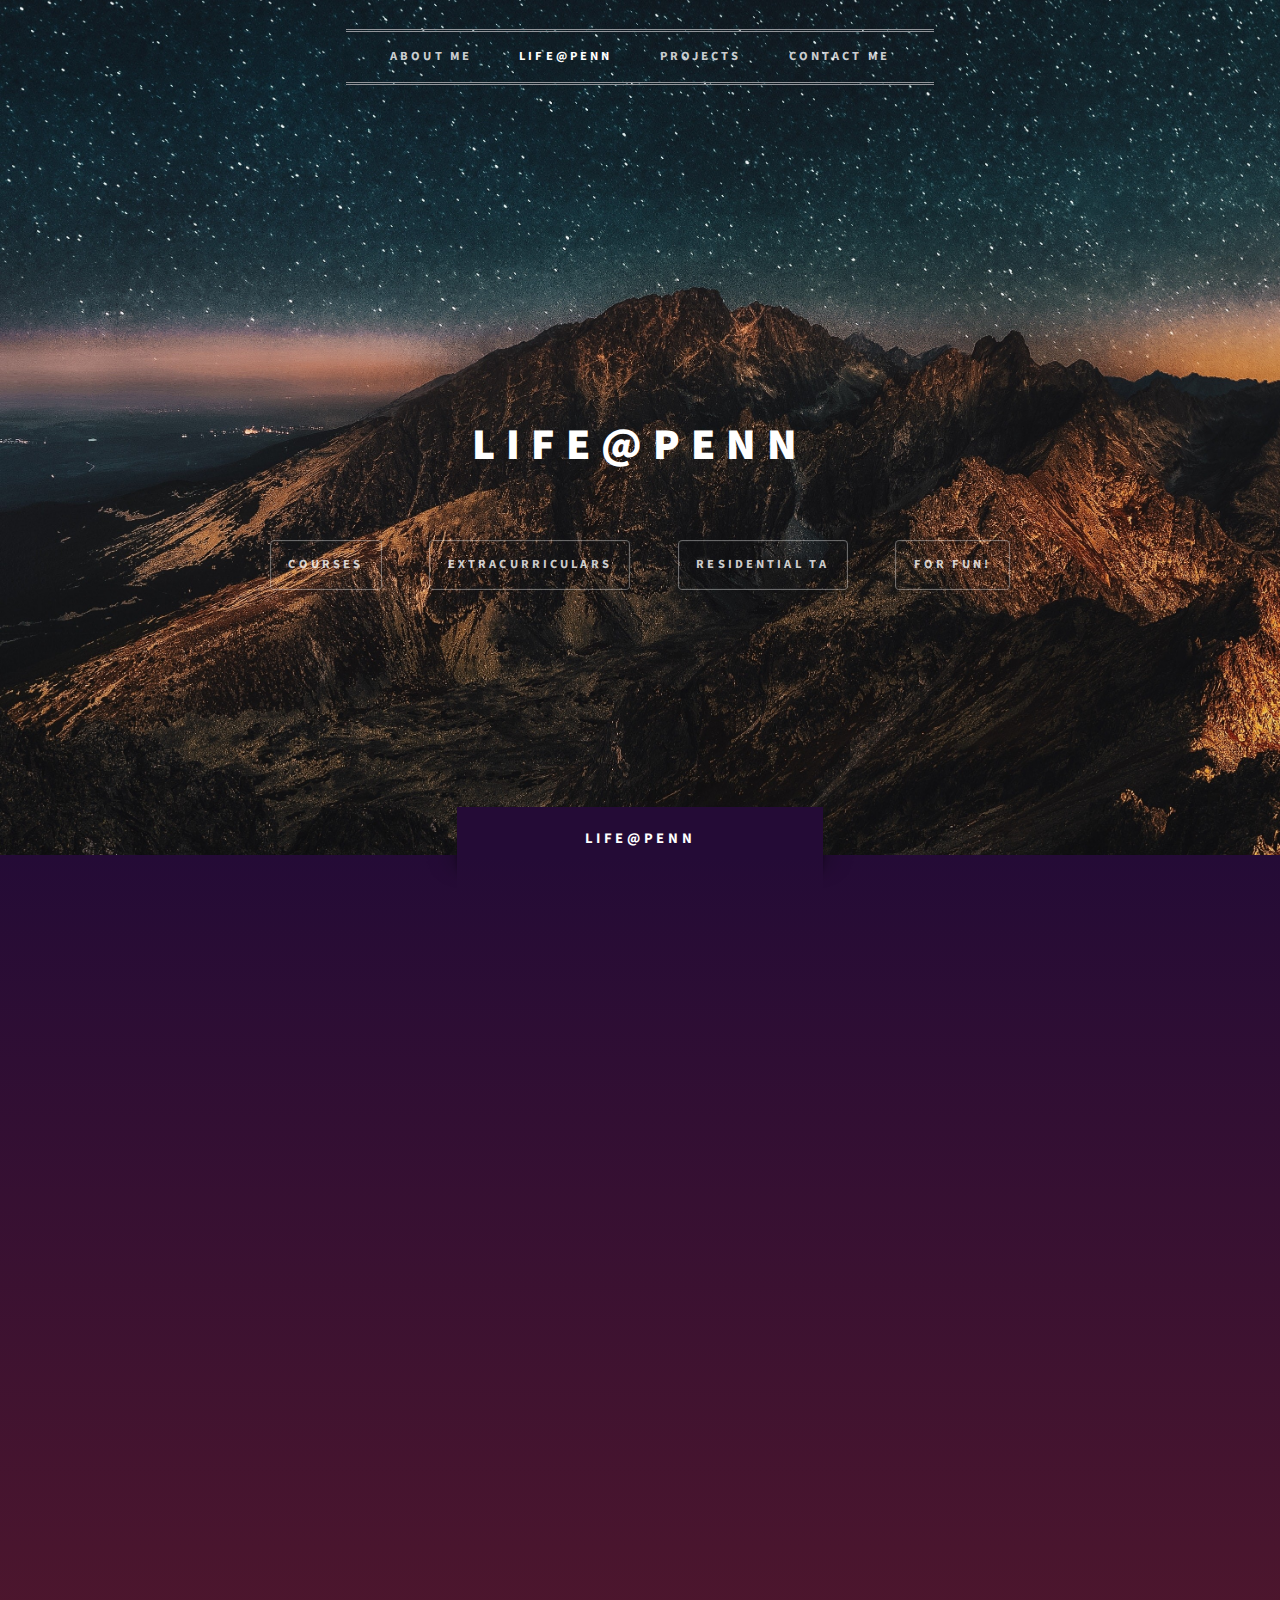
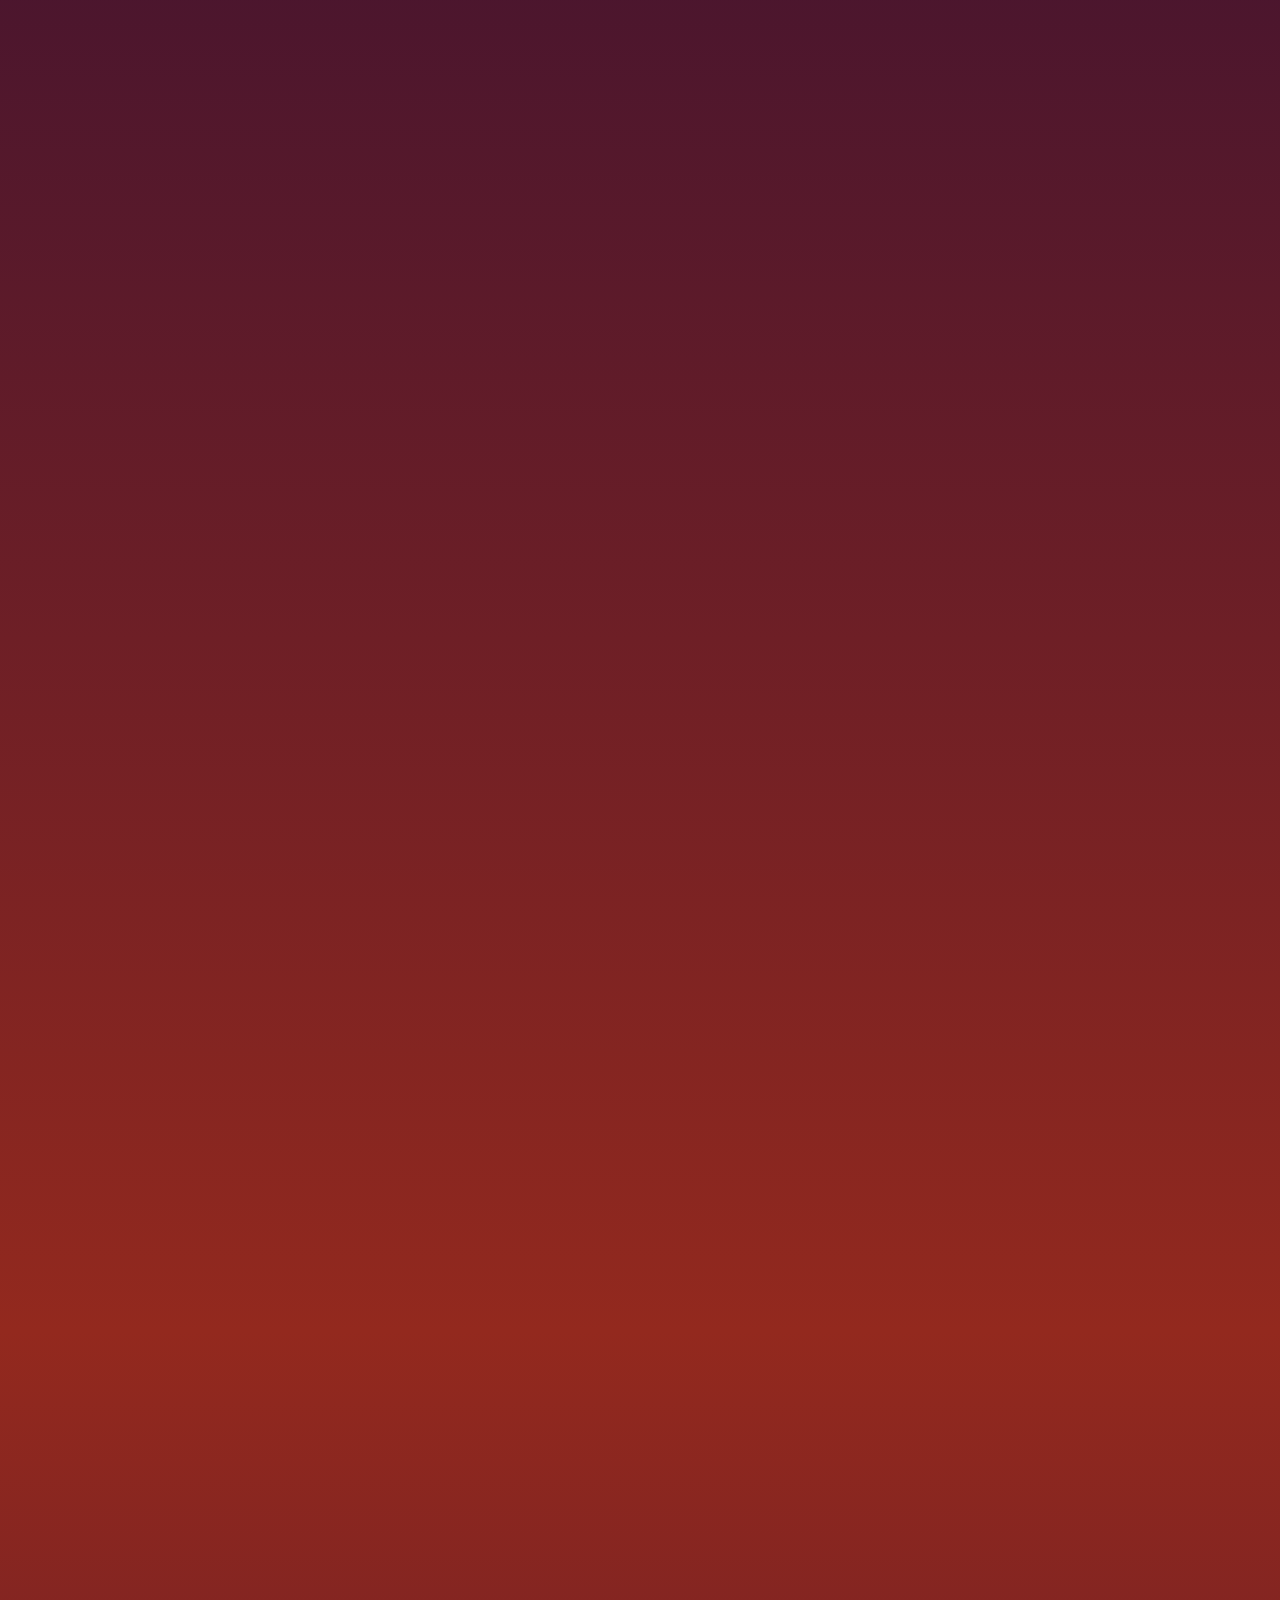
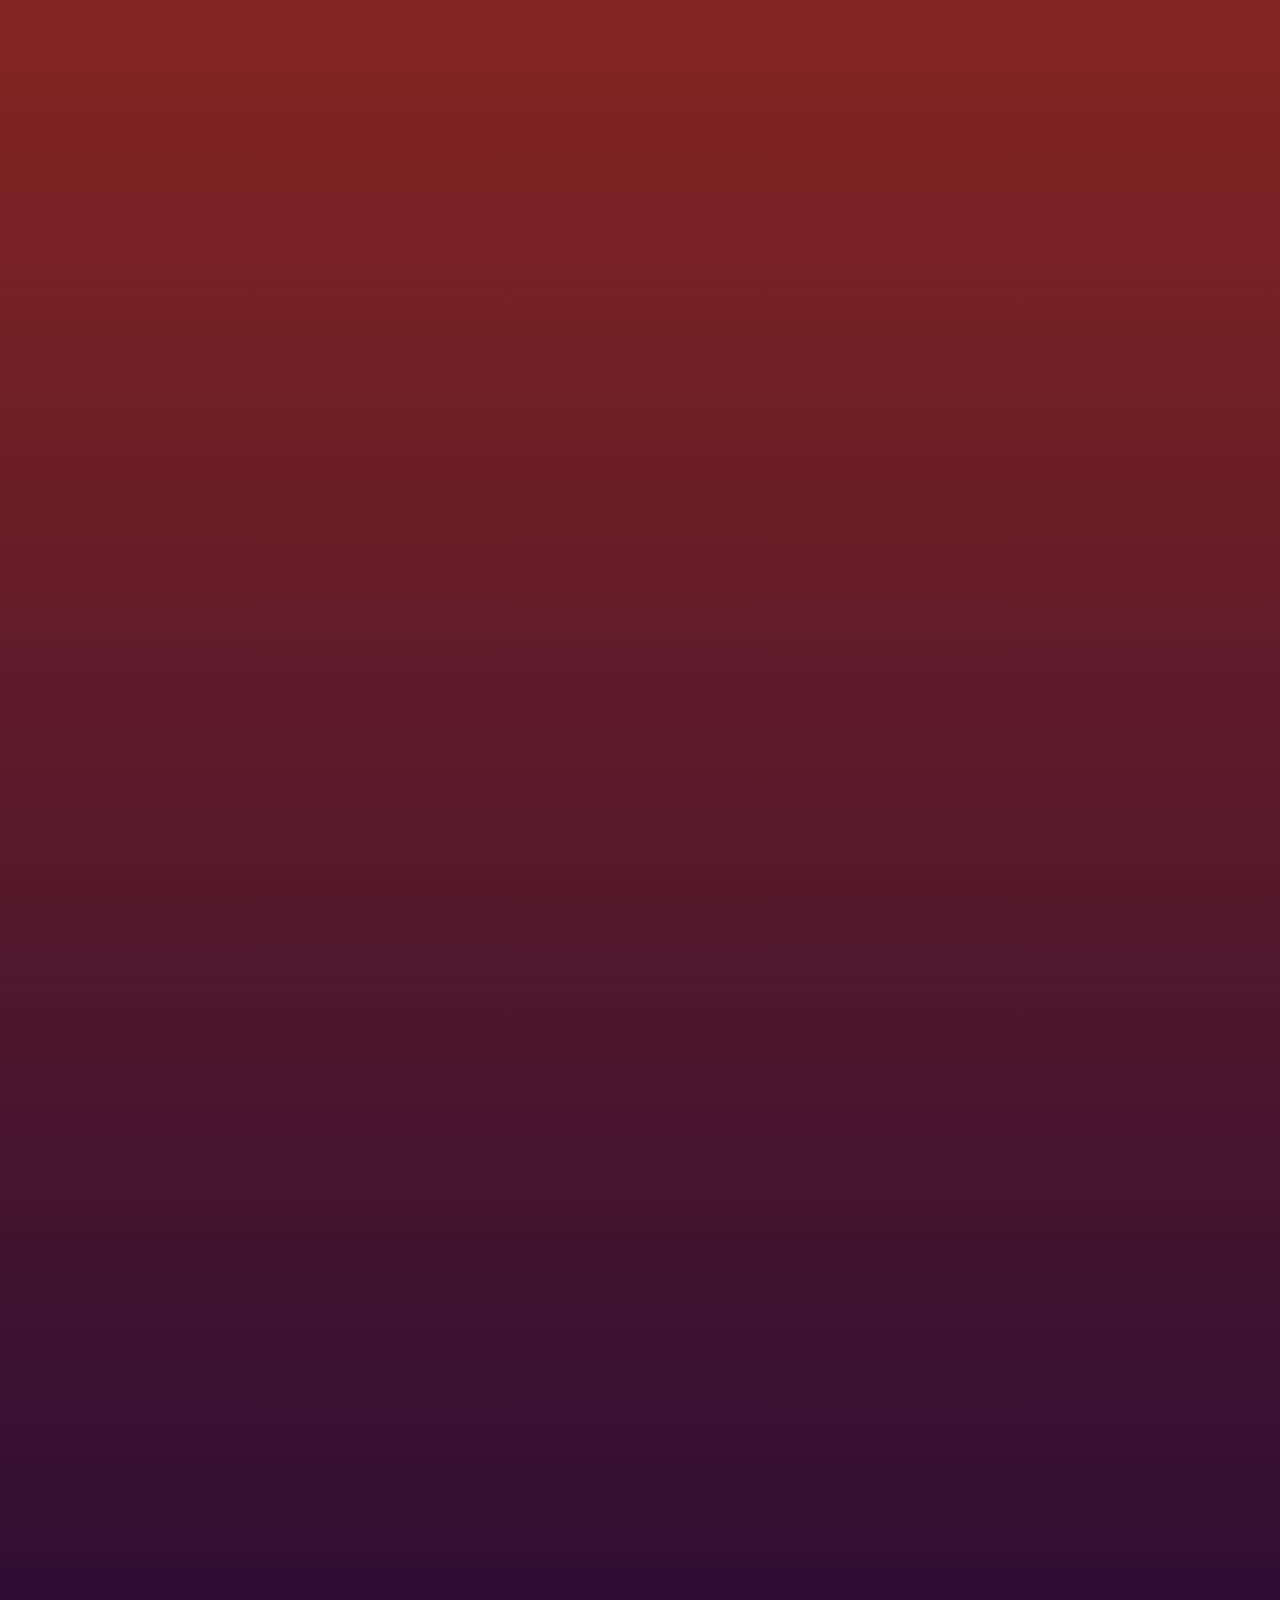
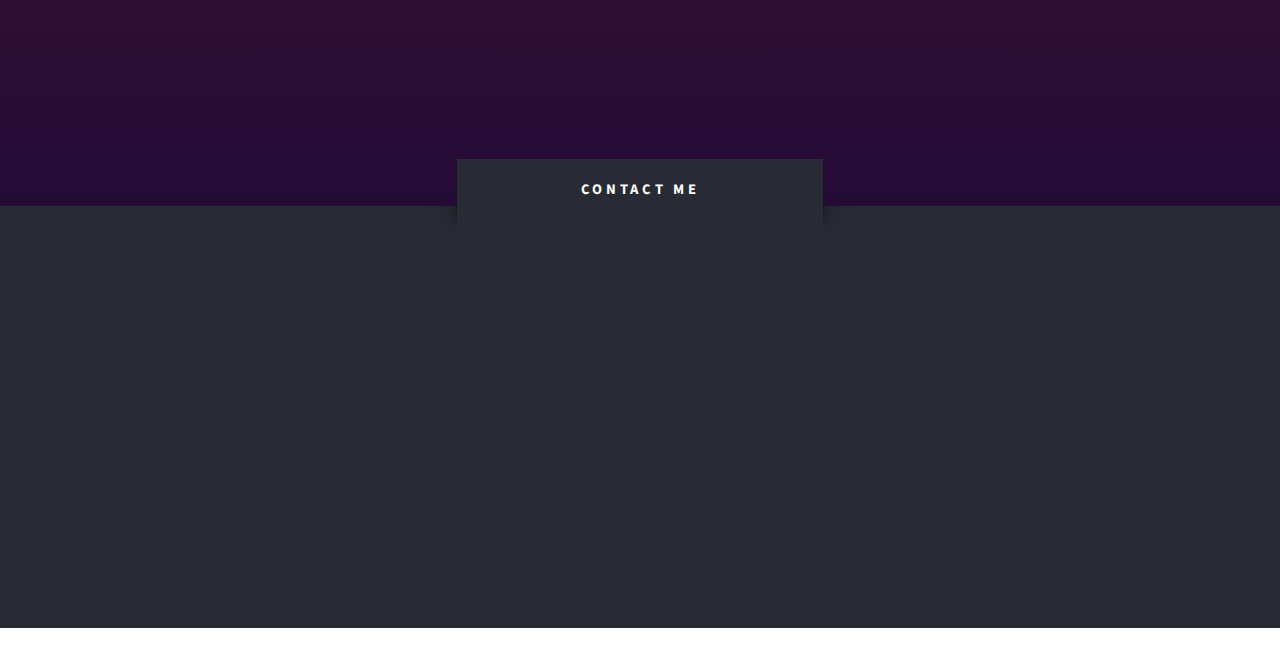
==== commit a5a7a411: "Uploaded files" ====
--- a/Life@Penn.html
+++ b/Life@Penn.html
@@ -6,7 +6,7 @@
 <html>
 
 	<head>
-		<link rel="shortcut icon" type="image/jpg" href="images/favicon.jpg">
+		<link rel="shortcut icon" type="image/x-icon" href="images/favicon.ico?">
 		<title>Life@Penn | Robin Tan</title>
 		<meta charset="utf-8" />
 		<meta name="viewport" content="width=device-width, initial-scale=1, user-scalable=no" />
@@ -54,7 +54,7 @@
 					
 					<div class="container">
 					
-						<img class = "image" src="images\penn.jpg" alt= "" height = "250" data-aos="fade-in" data-aos-duration="2500">
+						<img class = "image-long" src="images\penn.jpg" alt= "" data-aos="fade-in" data-aos-duration="2500">
 						<!-- Image taken from https://home.www.upenn.edu/sites/default/files/styles/imagegrid_main/public/life-carousel-06.jpg?itok=JV2AlV20 -->
 						
 						<section type="container">
@@ -122,9 +122,9 @@
 							
 							<div class="row aln-center">
 							
-								<div class="col-4 col-12-medium" data-aos="fade-right" data-aos-duration="1500">
-									<section class="highlight">
-										<a href="https://wudac.com" target = "_blank" class="image featured"><img src="images/wudac.jpg" alt="" height="185" width="250"/></a>
+								<div class="col-4 col-12-medium" data-aos="fade-down-right" data-aos-duration="1500">
+									<section class="highlight">
+										<a href="https://wudac.com" target = "_blank" class="image featured"><img src="images/wudac.JPG" alt="" height="185" width="250"/></a>
 										<h3>Wharton Undergraduate Data Analytics Club</h3>
 										<p>As <i>VP of Corporate Relations</i>, I am responsible for coordinating with recruiters, financially supporting club events, and organizing data analytics-focused events.</p>
 									</section>
@@ -138,7 +138,7 @@
 									</section>
 								</div>
 								
-								<div class="col-4 col-12-medium" data-aos="fade-left" data-aos-duration="1500">
+								<div class="col-4 col-12-medium" data-aos="fade-down-left" data-aos-duration="1500">
 									<section class="highlight">
 										<a href="https://pennpersonalfinance.com" target = "_blank" class="image featured"><img src="images/ppf.jpg" alt="" height="185" width="250"/></a>
 										<!-- Image taken from https://d11wkw82a69pyn.cloudfront.net/siteassets/images/efinance/efinance1440x600_canvas.jpg -->
@@ -147,9 +147,9 @@
 									</section>
 								</div>
 								
-								<div class="col-4 col-12-medium" data-aos="fade-right" data-aos-duration="1500">
-									<section class="highlight">
-										<a href="http://pennscienceolympiad.org" target = "_blank" class="image featured"><img src="images/soup.jpg" alt="" height="185" width="250"/></a>
+								<div class="col-4 col-12-medium" data-aos="fade-up-right" data-aos-duration="1500">
+									<section class="highlight">
+										<a href="http://pennscienceolympiad.org" target = "_blank" class="image featured"><img src="images/soup.JPG" alt="" height="185" width="250"/></a>
 										<h3>Science Olympiad at UPenn</h3>
 										<p>On the <i>Finance Committee</i>, I helped raise and manage $10,000+ to fund an annual Science Olympiad competition at Penn for 50+ high schools.</p>
 									</section>
@@ -164,7 +164,7 @@
 									</section>
 								</div>
 								
-								<div class="col-4 col-12-medium" data-aos="fade-left" data-aos-duration="1500">
+								<div class="col-4 col-12-medium" data-aos="fade-up-left" data-aos-duration="1500">
 									<section class="highlight">
 										<a href="#" class="image featured"><img src="images/csa.jpg" alt="" height="185" width="250"/></a>
 										<h3><a href="#">Chinese Students' Association</a></h3>
@@ -185,7 +185,7 @@
 							
 							<div>
 							
-								<img class = "image" src="images\mtsi.jpg" alt= "" height = "300" data-aos="fade-in" data-aos-duration="2500">
+								<img class = "image" src="images\mtsi.jpg" alt= "" data-aos="fade-in" data-aos-duration="2500">
 								
 								<p class="style3" data-aos="fade-in" data-aos-duration="2500">
 								<br> This summer, I had the unique privilege of being a Residential Teaching Assistant (RTA) for the <b>Management & Technology Summer Institute</b>, 
@@ -254,11 +254,9 @@
 										
 											<div class="col-3 col-12-small">
 												<section>
-													<h3 class="icon solid fa-home">Mailing Address</h3>
+													<h3 class="icon solid fa-laptop-code">GitHub</h3>
 													<p>
-														The Radian<br />
-														3925 Walnut St<br />
-														Philadelphia, PA 19104
+														<a href="https://github.com/robintan98" target = "_blank">github.com/robintan98</a><br/>
 													</p>
 												</section>
 											</div>
@@ -267,7 +265,6 @@
 												<section>
 													<h3 class="icon solid fa-comment">Social</h3>
 													<p>
-														<a href="https://github.com/robintan98" target = "_blank">github.com/robintan98</a><br/>
 														<a href="https://linkedin.com/in/robintan00" target = "_blank">linkedin.com/in/robintan00</a><br/>
 														<a href="https://facebook.com/robintan00" target = "_blank">facebook.com/robintan00</a>
 													</p>
--- a/assets/css/main.css
+++ b/assets/css/main.css
@@ -1601,10 +1601,22 @@
 		border: 0;
 	}
 
+/* Long Image */
+
+	.image-long {
+		display: block;
+		margin-left: auto;
+		margin-right: auto;
+		width: 45%;
+	}
+
 /* Image */
 
 	.image {
-		display: inline-block;
+		display: block;
+		margin-left: auto;
+		margin-right: auto;
+		width: 30%;
 	}
 
 		.image img {
@@ -1855,8 +1867,8 @@
 		border-radius: 0.5em;
 		border: 2px solid;
 		border-color: #d9d9d9;
-		padding: 0 1.5em 0 1.5em;
-		height: 14em;
+		padding: 1em 1.5em 1em 1.5em;
+		min-height: 14em;
 	}
 
 		.rowbox-left .description img {
@@ -1865,19 +1877,18 @@
 			left: 1em;
 			top: 50%;
 			transform: translateY(-50%);
-			height: 12em;
+			height: 90%;
 			width: 23%;
 			border-radius: 0.5em;
 		}
 		
 		.rowbox-left .description h1{
 			width:300px;
-			font-size: 1.4em;
+			font-size: 140%;
 			font-family: monaco;
 			text-align: left;
 			line-height: normal;
 			width: 75%;
-			padding-top: 0.75em;
 			padding-bottom: 0;
 			margin-left: auto;
 			word-wrap: break-word;
@@ -1885,7 +1896,7 @@
 		
 		.rowbox-left .description h2{
 			width:300px;
-			font-size: 0.75em;
+			font-size: 75%;
 			font-family: monaco;
 			text-align: left;
 			width: 75%;
@@ -1897,7 +1908,7 @@
 		
 		.rowbox-left .description h3{
 			width:300px;
-			font-size: 0.9em;
+			font-size: 90%;
 			font-family: monaco;
 			text-align: left;
 			line-height: normal;
@@ -1911,7 +1922,7 @@
 		
 		.rowbox-left .description h4{
 			width:300px;
-			font-size: 0.7em;
+			font-size: 70%;
 			font-family: monaco;
 			text-align: left;
 			line-height: normal;
@@ -1947,8 +1958,8 @@
 		border-radius: 0.5em;
 		border: 2px solid;
 		border-color: #d9d9d9;
-		padding: 0 1.5em 0 1.5em;
-		height: 14em;
+		padding: 1em 1.5em 1em 1.5em;
+		min-height: 14em;
 	}
 
 		.rowbox-right .description img {
@@ -1957,7 +1968,7 @@
 			right: 1em;
 			top: 50%;
 			transform: translateY(-50%);
-			height: 12em;
+			height: 90%;
 			width: 23%;
 			border-radius: 0.5em;
 		}
@@ -1969,7 +1980,6 @@
 			text-align: left;
 			line-height: normal;
 			width: 75%;
-			padding-top: 0.75em;
 			padding-bottom: 0;
 			margin-right: auto;
 			word-wrap: break-word;
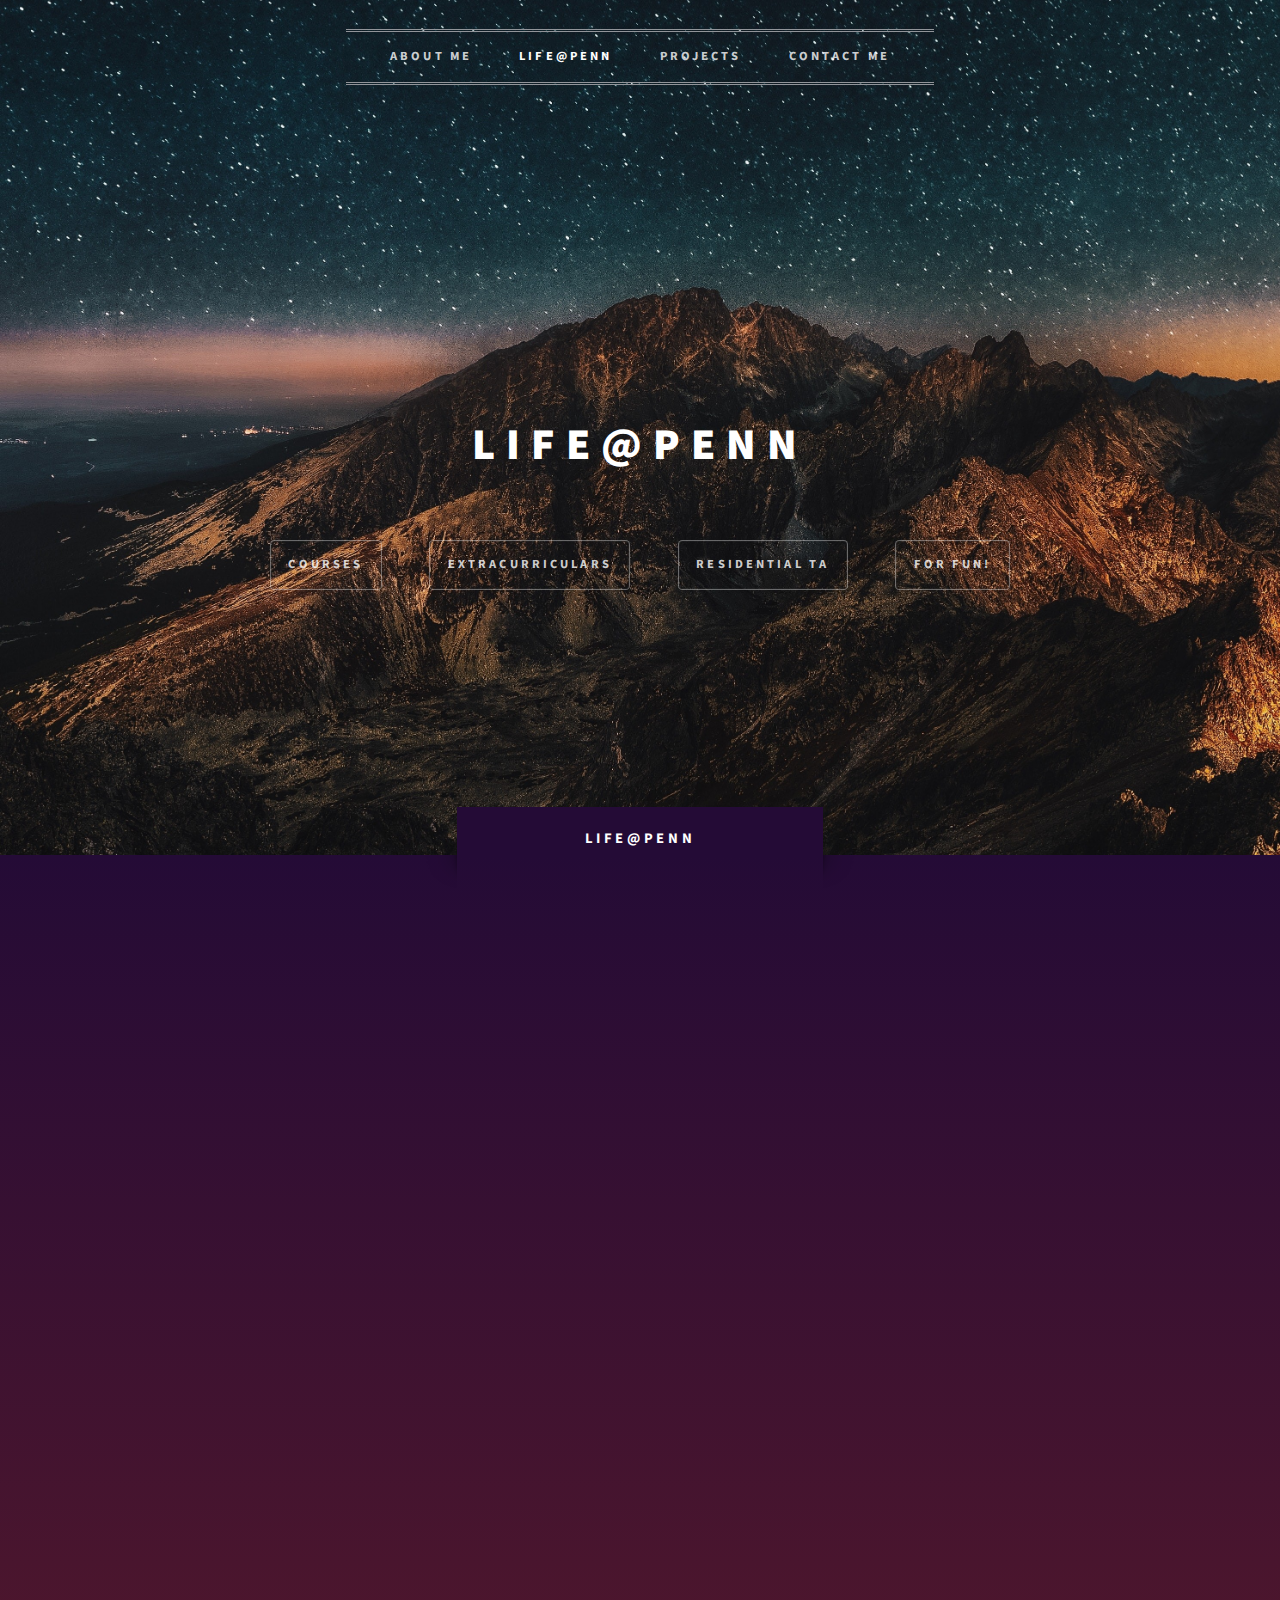
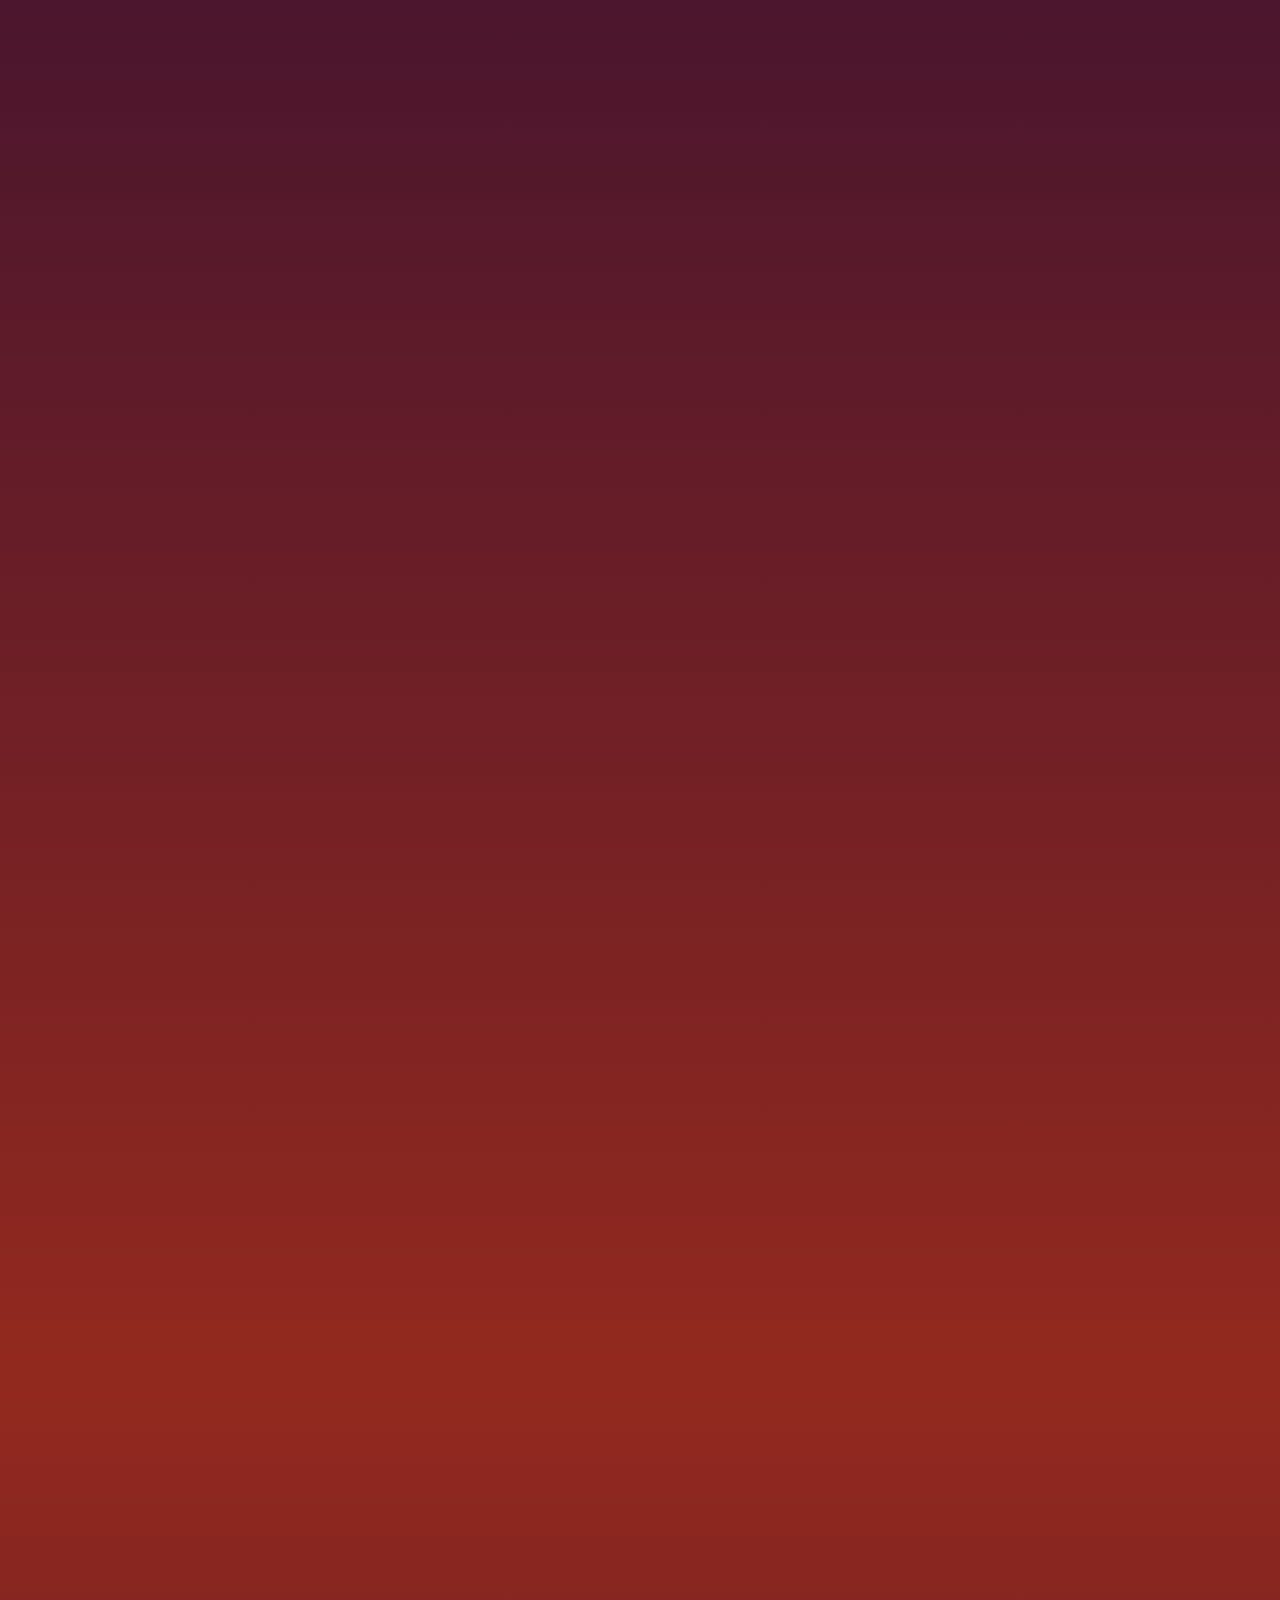
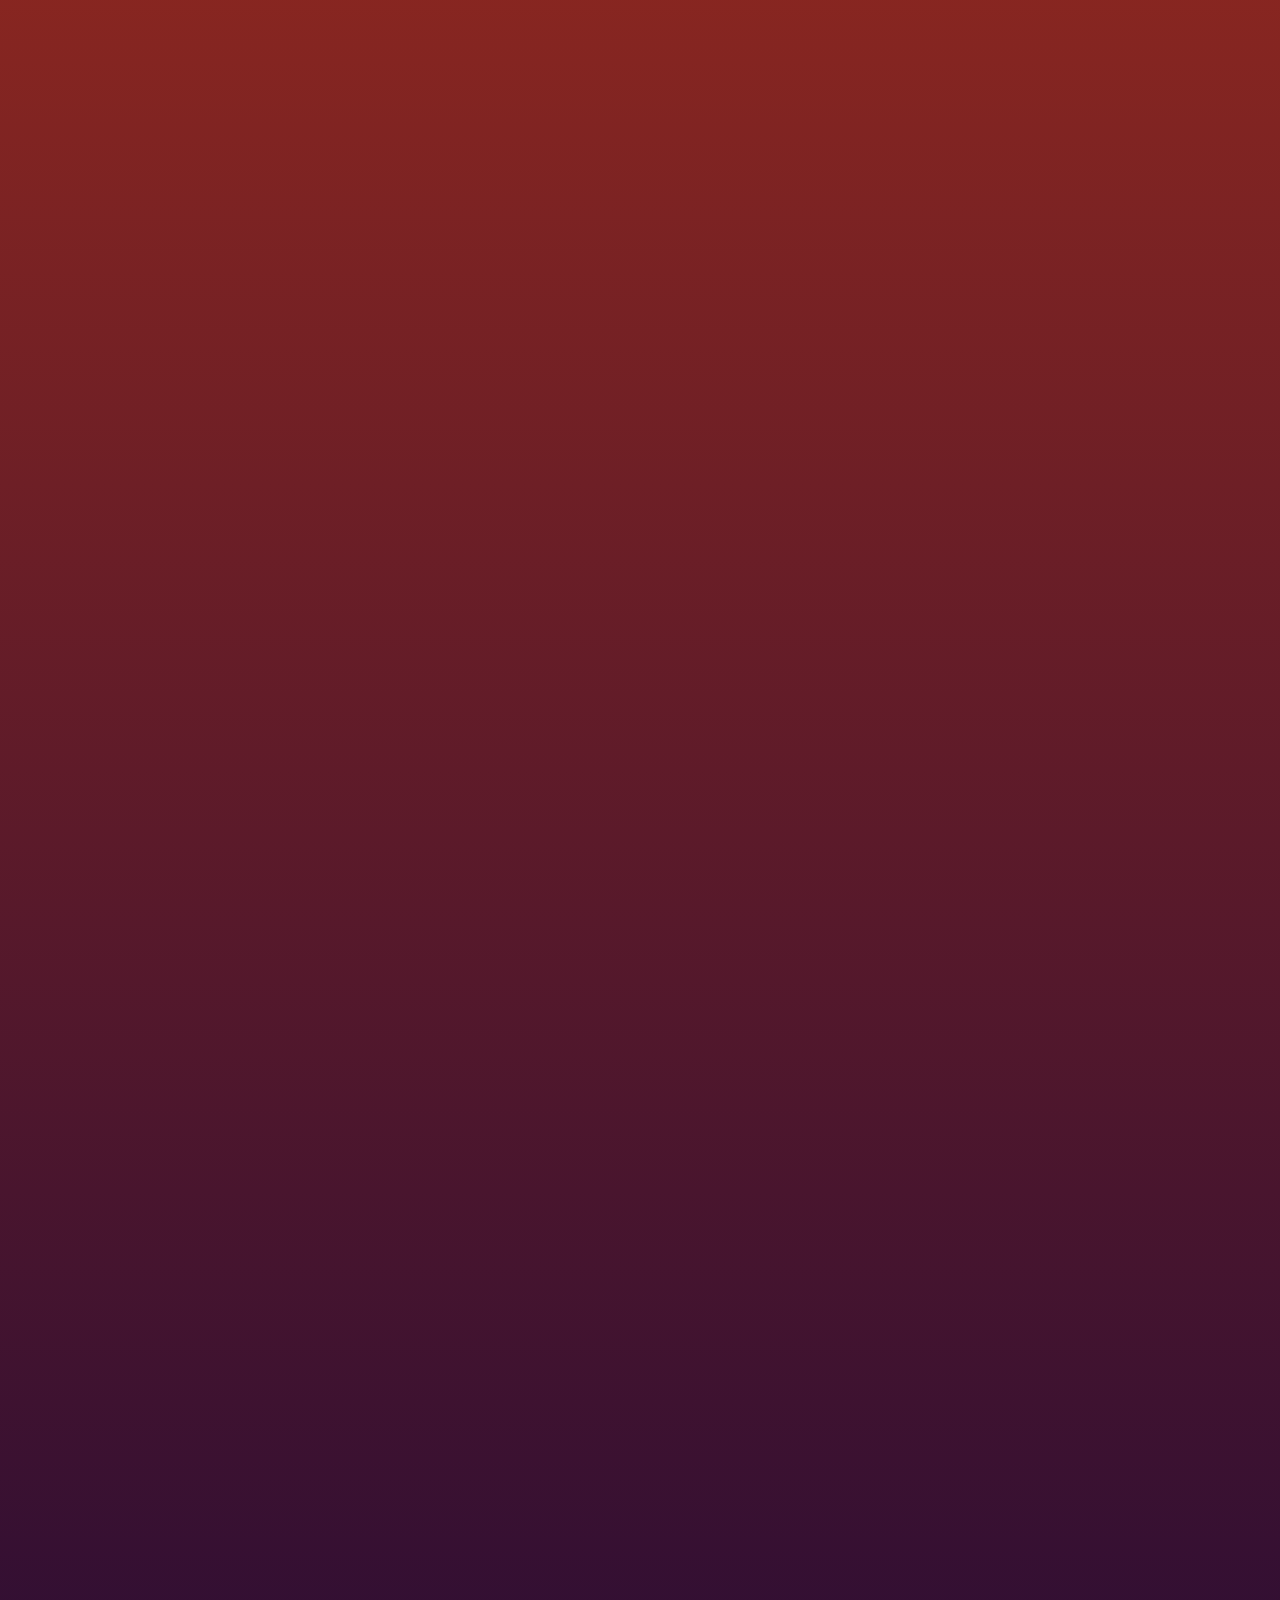
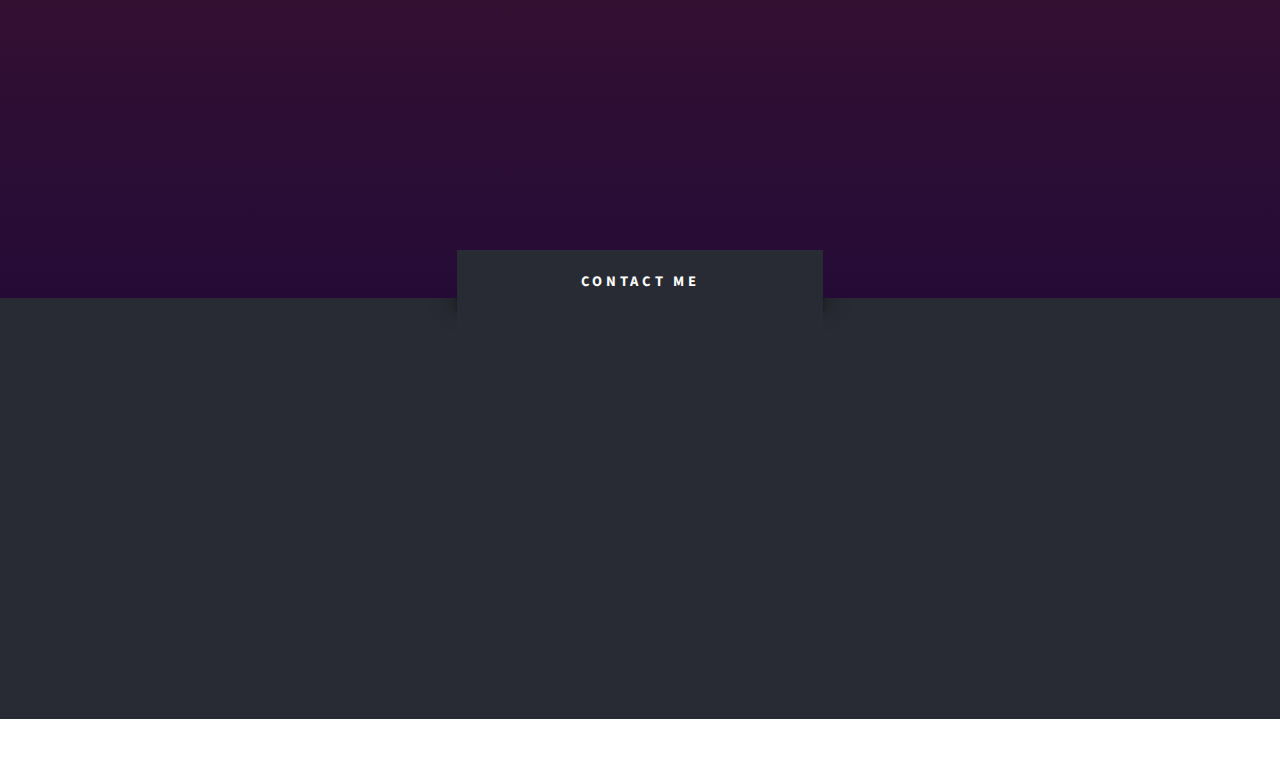
==== commit a66bd391: "Uploaded files" ====
--- a/Life@Penn.html
+++ b/Life@Penn.html
@@ -224,10 +224,11 @@
 							
 							<div>
 							
-								<img class = "image" src="images\nyc.jpg" alt= "" height = "300" data-aos="fade-in" data-aos-duration="2500">
-								<img class = "image" src="images\love.jpg" alt= "" height = "300" data-aos="fade-in" data-aos-duration="2500">
+								<img class = "image" src="images\nyc.jpg" alt= "" data-aos="fade-in" data-aos-duration="2500">
 								<br>
-								<img class = "image" src="images\house.jpg" alt= "" height = "300" data-aos="fade-in" data-aos-duration="2500">
+								<img class = "image" src="images\love.jpg" alt= "" data-aos="fade-in" data-aos-duration="2500">
+								<br>
+								<img class = "image" src="images\house.jpg" alt= "" data-aos="fade-in" data-aos-duration="2500">
 								
 								<p class="style3" data-aos="fade-in" data-aos-duration="2500">
 								<br> I try to spend any free time I have with my friends, whether it's through playing late-night pool or having weekly hot pot eating sessions! 
--- a/assets/css/main.css
+++ b/assets/css/main.css
@@ -1884,7 +1884,7 @@
 		
 		.rowbox-left .description h1{
 			width:300px;
-			font-size: 140%;
+			font-size: 1.40em;
 			font-family: monaco;
 			text-align: left;
 			line-height: normal;
@@ -1896,7 +1896,7 @@
 		
 		.rowbox-left .description h2{
 			width:300px;
-			font-size: 75%;
+			font-size: 0.75em;
 			font-family: monaco;
 			text-align: left;
 			width: 75%;
@@ -1908,7 +1908,7 @@
 		
 		.rowbox-left .description h3{
 			width:300px;
-			font-size: 90%;
+			font-size: 0.9em;
 			font-family: monaco;
 			text-align: left;
 			line-height: normal;
@@ -1922,7 +1922,7 @@
 		
 		.rowbox-left .description h4{
 			width:300px;
-			font-size: 70%;
+			font-size: 0.7em;
 			font-family: monaco;
 			text-align: left;
 			line-height: normal;
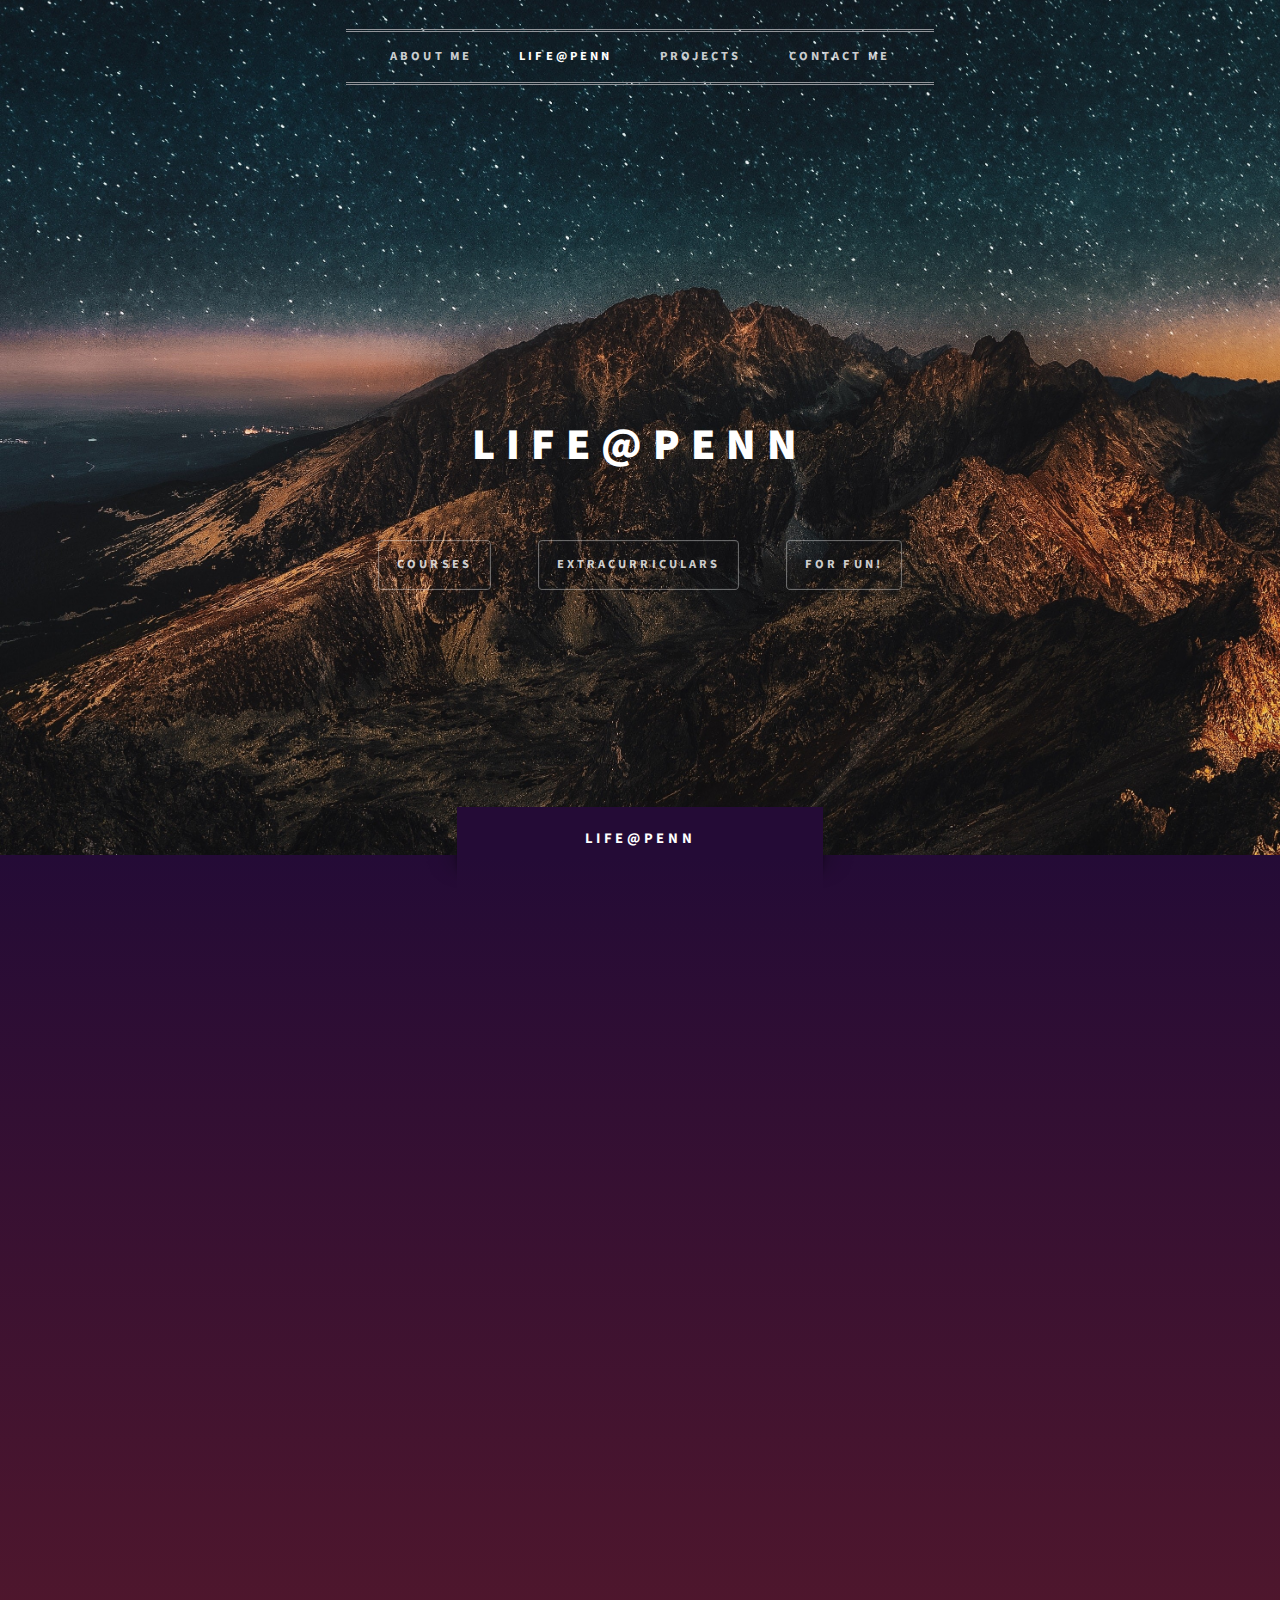
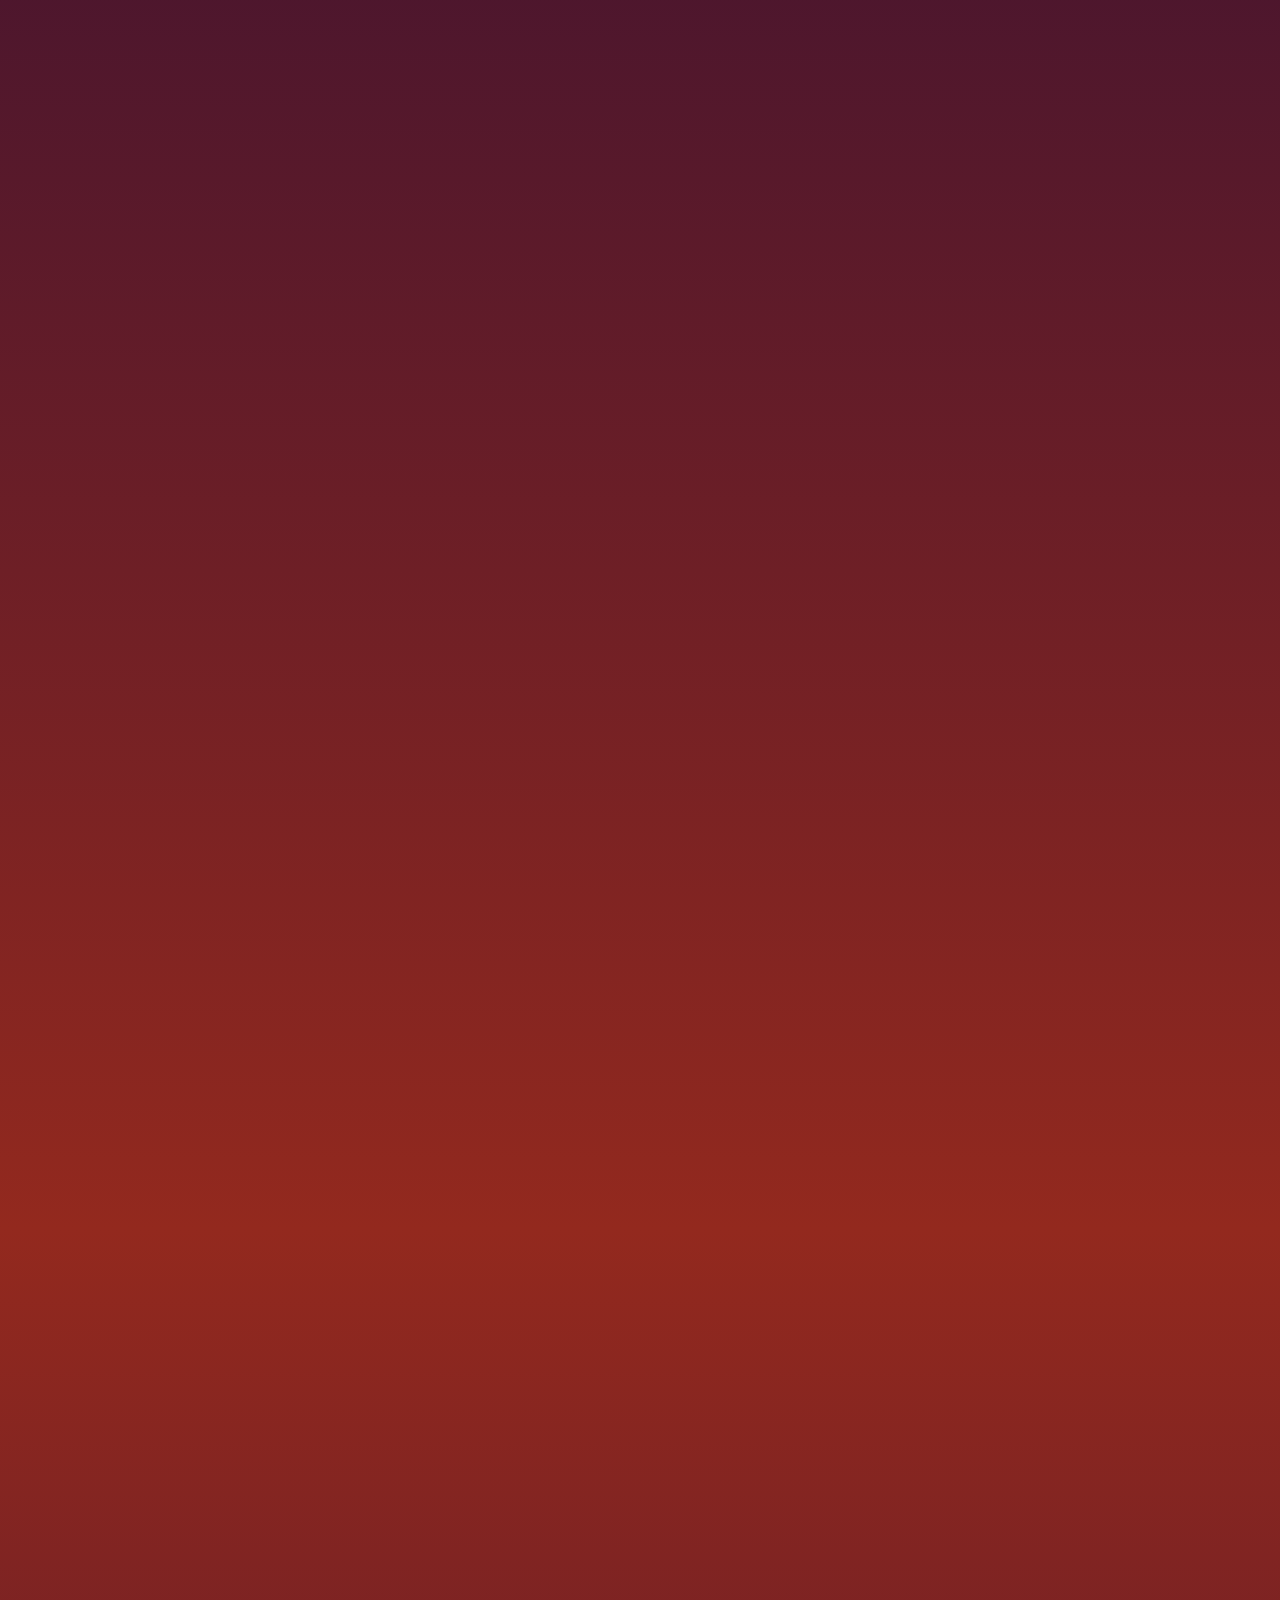
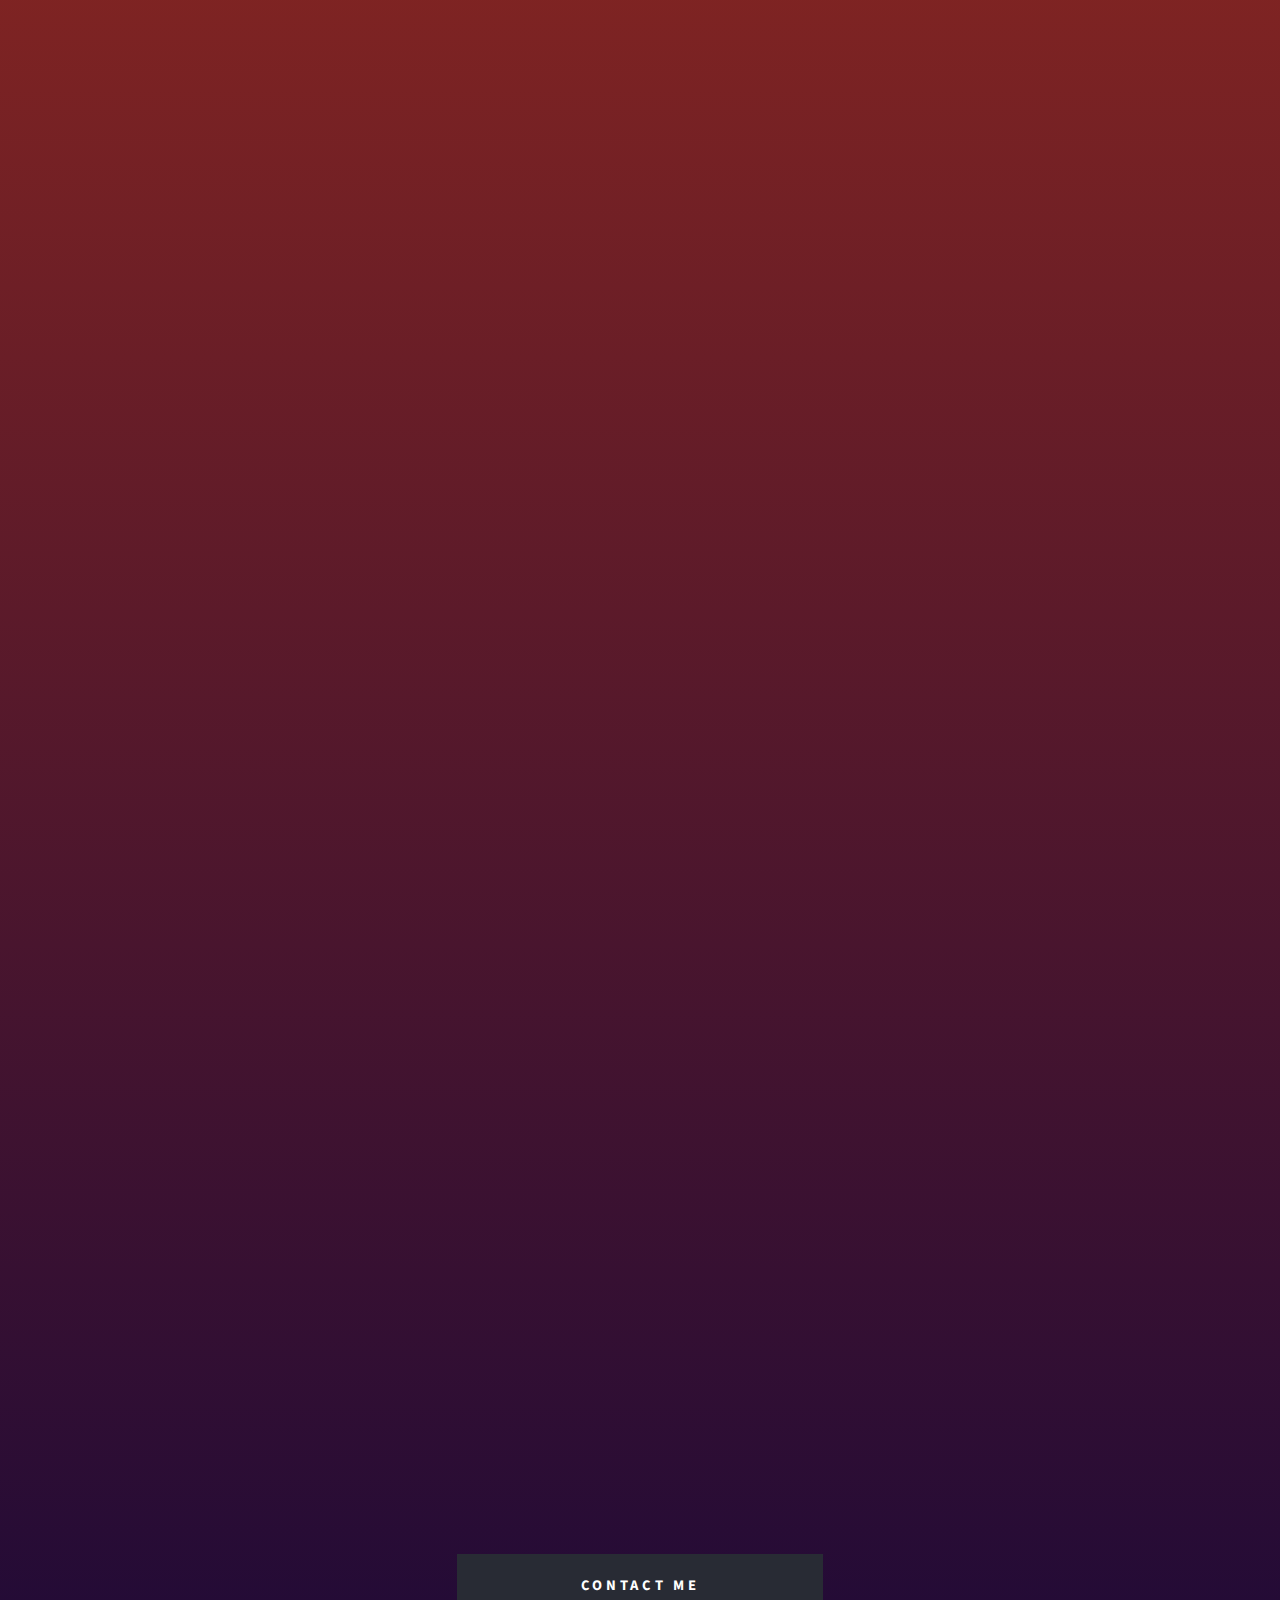
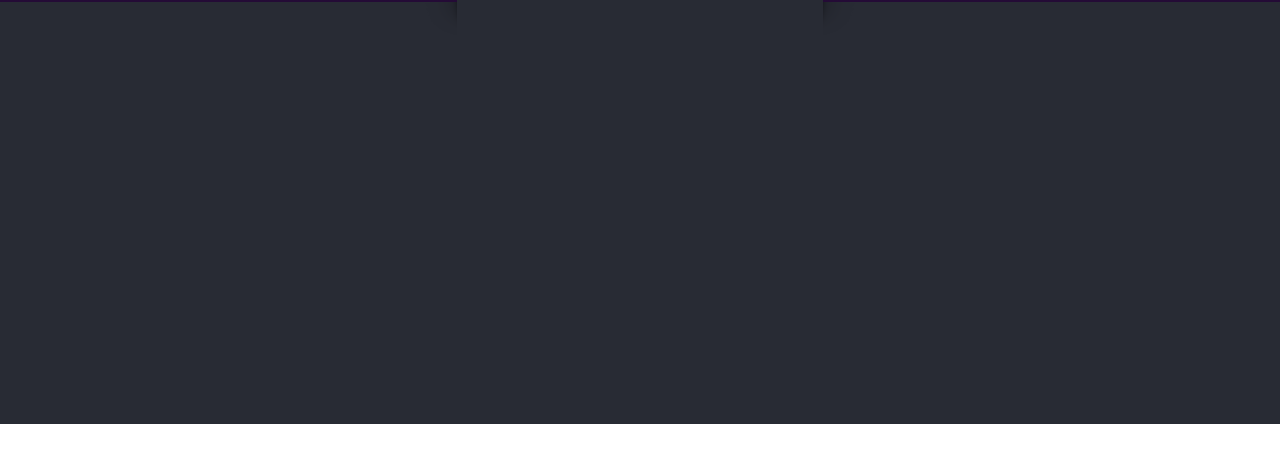
==== commit 5aed21c9: "Updated info for February 2020" ====
--- a/Life@Penn.html
+++ b/Life@Penn.html
@@ -40,7 +40,6 @@
 							<ul>
 								<li><a href="#courses">Courses</a></li>
 								<li><a href="#extracurriculars">Extracurriculars</a></li>
-								<li><a href="#residential-ta">Residential TA</a></li>
 								<li><a href="#for-fun">For Fun!</a></li>
 							</ul>
 						</nav>
@@ -68,15 +67,29 @@
 								
 									<div class="col-6 col-12-medium" data-aos="fade-in" data-aos-duration="2500">
 										<section>
-											<h3 class="icon solid fa-code-branch">Data Structures & Algorithms</h3>
-											<p>Stable matching, Runtime analysis, Divide-and-conquer algorithms, Sorting algorithms, Graph algorithms, Huffman coding, Data structures.</p>
+											<h3 class="icon solid fa-code-branch">Advanced Data Structures & Algorithms</h3>
+											<p>Stable matching, Dynamic programming, Divide-and-conquer algorithms, Greedy algorithms, Sorting algorithms, Graph algorithms, Data structures.</p>
 										</section>
 									</div>
 									
 									<div class="col-6 col-12-medium" data-aos="fade-in" data-aos-duration="2500">
 										<section>
 											<h3 class="icon solid fa-dice">Discrete Mathematics</h3>
-											<p>Set theory, Proofs, Induction, Pigeonhole principle, Inclusion-Exclusion, Combinatorics, Probability, Relations and Functions</p>
+											<p>Set theory, Proofs, Induction, Pigeonhole principle, Inclusion-Exclusion, Combinatorics, Probability, Relations and Functions.</p>
+										</section>
+									</div>
+									
+									<div class="col-6 col-12-medium" data-aos="fade-in" data-aos-duration="2500">
+										<section>
+											<h3 class="icon solid fa-laptop-code">Software Engineering and Design</h3>
+											<p>Software architecture, Distributed systems, Agile, Node.js, Android Development, MongoDB, Concurrency and Synchronization.</p>
+										</section>
+									</div>
+									
+									<div class="col-6 col-12-medium" data-aos="fade-in" data-aos-duration="2500">
+										<section>
+											<h3 class="icon solid fa-wave-square">Linear Algebra</h3>
+											<p>Matrices, Linear systems, Vector spaces, Eigenvalues, Ordinary Differential equations, Phase plane analysis, Non-linear systems.</p>
 										</section>
 									</div>
 									
@@ -89,25 +102,25 @@
 									
 									<div class="col-6 col-12-medium" data-aos="fade-in" data-aos-duration="2500">
 										<section>
-											<h3 class="icon solid fa-wave-square">Linear Algebra</h3>
-											<p>Matrices, Linear systems, Vector spaces, Eigenvalues, Ordinary Differential equations, Phase plane analysis, Non-linear systems.</p>
-										</section>
-									</div>
-									
-									<div class="col-6 col-12-medium" data-aos="fade-in" data-aos-duration="2500">
-										<section>
-											<h3 class="icon solid fa-tasks">Introduction to Management</h3>
-											<p>Networks, Congruence model, Competitive landscape, Business- and Corporate-level strategy, Structure & Systems, Organizational theory.</p>
-										</section>
-									</div>
-									
-									<div class="col-6 col-12-medium" data-aos="fade-in" data-aos-duration="2500">
-										<section>
 											<h3 class="icon solid fa-bezier-curve">Multivariate Calculus</h3>
 											<p>Partial derivatives, Multivariate & constrained optimization, Integrals, Polar Coordinates, Green's/Stokes'/Divergence Theorems.</p>
 										</section>
 									</div>
 									
+									<div class="col-6 col-12-medium" data-aos="fade-in" data-aos-duration="2500">
+										<section>
+											<h3 class="icon solid fa-memory">Computer Systems and Architecture</h3>
+											<p>Circuit design, Logic gates, Combinatorial and Sequential Logic, Assembly, C, Abstract stack machine, Heap, Compilers.</p>
+										</section>
+									</div>
+									
+									<div class="col-6 col-12-medium" data-aos="fade-in" data-aos-duration="2500">
+										<section>
+											<h3 class="icon solid fa-chess">Probability and Statistics</h3>
+											<p>Discrete and continuous probability, Random variables, Distribution, Expectation, Markov chains, Recurrence theory.</p>
+										</section>
+									</div>
+									
 								</div>
 							</div>
 						</section>
@@ -117,99 +130,61 @@
 						<section type="container">
 						
 							<header class="style1" id="extracurriculars" data-aos="fade-in" data-aos-duration="1500">
-								<h2>Leadership & Extracurricular Activities</h2>
+								<h2>Extracurricular Activities & Leadership</h2>
 							</header>
 							
 							<div class="row aln-center">
 							
 								<div class="col-4 col-12-medium" data-aos="fade-down-right" data-aos-duration="1500">
+									<section class="highlight">
+										<a href="https://cis121.com" target = "_blank" class="image featured"><img src="images/penncis.JPG" alt="" height="185" width="250"/></a>
+										<!-- Image taken from https://www.businessinsider.com/university-of-pennsylvania-online-masters-degree-computer-science-coursera-2018-10 -->
+										<h3>CIS121: Data Structures and Algorithms</h3>
+										<p>As a <i>Teaching Assistant</i> for CIS121, I lead weekly recitations and office hours, and I am responsible for creating and grading homework for 250 students.</p>
+									</section>
+								</div>
+								
+								<div class="col-4 col-12-medium" data-aos="fade-down" data-aos-duration="1500">
+									<section class="highlight">
+										<a href="https://hack4impact.org" target = "_blank" class="image featured"><img src="images/hack4impact.JPG" alt="" height="185" width="250"/></a>
+										<h3>Hack4Impact</h3>
+										<p>As a <i>Software Developer</i> for Hack4Impact, I work closely with other Penn students to create software solutions for non-profits in Philadelphia.</p>
+									</section>
+								</div>
+								
+								<div class="col-4 col-12-medium" data-aos="fade-down-left" data-aos-duration="1500">
+									<section class="highlight">
+										<a href="https://wcai.wharton.upenn.edu/wharton-analytics-fellows" target = "_blank" class="image featured"><img src="images/wcai.JPG" alt="" height="185" width="250"/></a>
+										<!-- Image taken from https://magazine.wharton.upenn.edu/digital/three-themes-emerge-from-wharton-analytics -->
+										<h3>Wharton Analytics Fellows</h3>
+										<p>As a <i>Wharton Analytics Fellow</i>, I conducted data analytics consulting for Entercom/CBS Radio with undergrad and MBA data scientists.</p>
+									</section>
+								</div>
+							
+								<div class="col-4 col-12-medium" data-aos="fade-up-right" data-aos-duration="1500">
 									<section class="highlight">
 										<a href="https://wudac.com" target = "_blank" class="image featured"><img src="images/wudac.JPG" alt="" height="185" width="250"/></a>
 										<h3>Wharton Undergraduate Data Analytics Club</h3>
-										<p>As <i>VP of Corporate Relations</i>, I am responsible for coordinating with recruiters, financially supporting club events, and organizing data analytics-focused events.</p>
-									</section>
-								</div>
-								
-								<div class="col-4 col-12-medium" data-aos="fade-down" data-aos-duration="1500">
+										<p>As former <i>VP of Corporate Relations</i>, I was responsible for coordinating with recruiters, financially supporting club events, and organizing data analytics-focused events.</p>
+									</section>
+								</div>
+								
+								<div class="col-4 col-12-medium" data-aos="fade-up" data-aos-duration="1500">
 									<section class="highlight">
 										<a href="https://mandtinnovationfund.com" target = "_blank" class="image featured"><img src="images/mandtif.jpg" alt="" height="185" width="250"/></a>
 										<h3>M&T Innovation Fund</h3>
-										<p>As a <i>Project Co-lead</i>, I granted $500-$3,000 non-equity grants to startups. I also analyzed customer behavior for a healthcare startup, <i>Phrase Health</i>, using Google Analytics.</p>
-									</section>
-								</div>
-								
-								<div class="col-4 col-12-medium" data-aos="fade-down-left" data-aos-duration="1500">
+										<p>As former <i>Project Lead</i>, I granted $500-$3,000 non-equity grants to startups. I also analyzed customer behavior for a healthcare startup, <i>Phrase Health</i>.</p>
+									</section>
+								</div>
+								
+								<div class="col-4 col-12-medium" data-aos="fade-up-left" data-aos-duration="1500">
 									<section class="highlight">
 										<a href="https://pennpersonalfinance.com" target = "_blank" class="image featured"><img src="images/ppf.jpg" alt="" height="185" width="250"/></a>
 										<!-- Image taken from https://d11wkw82a69pyn.cloudfront.net/siteassets/images/efinance/efinance1440x600_canvas.jpg -->
 										<h3>Penn Personal Finance</h3>
-										<p>As <i>VP of Finance</i> and a <i>Founding Member</i>, I helped pilot Penn's first undergraduate financial literacy education organization.</p>
-									</section>
-								</div>
-								
-								<div class="col-4 col-12-medium" data-aos="fade-up-right" data-aos-duration="1500">
-									<section class="highlight">
-										<a href="http://pennscienceolympiad.org" target = "_blank" class="image featured"><img src="images/soup.JPG" alt="" height="185" width="250"/></a>
-										<h3>Science Olympiad at UPenn</h3>
-										<p>On the <i>Finance Committee</i>, I helped raise and manage $10,000+ to fund an annual Science Olympiad competition at Penn for 50+ high schools.</p>
-									</section>
-								</div>
-								
-								<div class="col-4 col-12-medium" data-aos="fade-up" data-aos-duration="1500">
-									<section class="highlight">
-										<a href="https://css.cis.upenn.edu" target = "_blank" class="image featured"><img src="images/pcss.jpg" alt="" height="185" width="250"/></a>
-										<!-- Image taken from https://www.cis.upenn.edu/images/prospective-students/ug-prog.jpg -->
-										<h3>Penn Computer Science Society</h3>
-										<p>I am on the <i>Entrepreneurship and Jobs Committee</i> of Penn's largest computer science organization, where I organize career-oriented events for Penn CS students.</p>
-									</section>
-								</div>
-								
-								<div class="col-4 col-12-medium" data-aos="fade-up-left" data-aos-duration="1500">
-									<section class="highlight">
-										<a href="#" class="image featured"><img src="images/csa.jpg" alt="" height="185" width="250"/></a>
-										<h3><a href="#">Chinese Students' Association</a></h3>
-										<p>I frequently participate in social events hosted by Penn CSA, and I love meeting new people through the club!</p>
-									</section>
-								</div>
-								
-							</div>
-						</section>
-						
-						<br><br><br>
-						
-						<section type="container" id="residential-ta">
-						
-							<header class="style1" data-aos="fade-in" data-aos-duration="2500">
-								<h2>Residential Teaching Assistant</h2>
-							</header>
-							
-							<div>
-							
-								<img class = "image" src="images\mtsi.jpg" alt= "" data-aos="fade-in" data-aos-duration="2500">
-								
-								<p class="style3" data-aos="fade-in" data-aos-duration="2500">
-								<br> This summer, I had the unique privilege of being a Residential Teaching Assistant (RTA) for the <b>Management & Technology Summer Institute</b>, 
-								a rigorous three-week, for-credit summer program for high-achieving high school students interested in the intersection of engineering and business.
-								</p>
-								
-								<p class="style3" data-aos="fade-in" data-aos-duration="2500">
-								<br>As an RTA, I instructed 75 ambitious high school students in learning engineering fundamentals and <b>developing key programming skills</b>, and I acted as the go-to 
-								TA for <b>troubleshooting and optimizing</b> their coding projects. On the business end, I held office hours for students and graded case essays analyzing the product strategies and 
-								business models of large tech companies like Google and Dropbox.
-								</p>
-								
-								<p class="style3" data-aos="fade-in" data-aos-duration="2500">
-								<br>Furthermore, I led two project teams of 5 students in <b>developing</b>, <b>marketing</b>, and <b>documenting</b> their own 
-								minimum viable products from the ground up. One of my teams developed a location-tracking mobile safety solution for tourists, while the other team developed a fully-functioning portable 
-								toxic gas sensor for non-profits working in third-world countries - both my teams ended up winning awards! Within these teams, I <b>planned and set deadlines</b> for their projects and 
-								<b>managed any team conflicts</b>.
-								</p>
-								
-								<p class="style3" data-aos="fade-in" data-aos-duration="2500">
-								<br> Through <i>(literal)</i> shared blood, sweat, and tears with my students, my experience as an M&TSI RTA had revealed to me two life-changing lessons: I love coding, and I love teaching. 
-								From late-nights in the lab to emergency Insomnia cookie runs, my stint as an RTA has made one of the most memorable summers for me. I can not thank my students for the memories made and 
-								bonds formed, and I wish my students all the best!
-								</p>
+										<p>As a <i>Founding Member</i> and former <i>VP of Finance</i>, I helped pilot Penn's first undergraduate financial literacy education organization.</p>
+									</section>
+								</div>
 								
 							</div>
 						</section>
@@ -228,12 +203,14 @@
 								<br>
 								<img class = "image" src="images\love.jpg" alt= "" data-aos="fade-in" data-aos-duration="2500">
 								<br>
+								<img class = "image" src="images\h4iatprinceton.jpg" alt= "" data-aos="fade-in" data-aos-duration="2500">
+								<br>
 								<img class = "image" src="images\house.jpg" alt= "" data-aos="fade-in" data-aos-duration="2500">
 								
 								<p class="style3" data-aos="fade-in" data-aos-duration="2500">
-								<br> I try to spend any free time I have with my friends, whether it's through playing late-night pool or having weekly hot pot eating sessions! 
-								I also love exploring downtown Philadelphia, and I frequently bus to New York City. Hiking, jogging, and playing Super Smash Bros are 
-								common hobbies of mine when I have down time.
+								<br> I try to spend any free time I have with my friends, whether it's through playing late-night poker or having weekly hot pot eating sessions! 
+								I also love exploring downtown Philadelphia, and I frequently bus to New York City. Hiking, jogging, baking, and playing Super Smash Bros are 
+								some hobbies of mine when I have down time.
 								</p>
 								
 							</div>
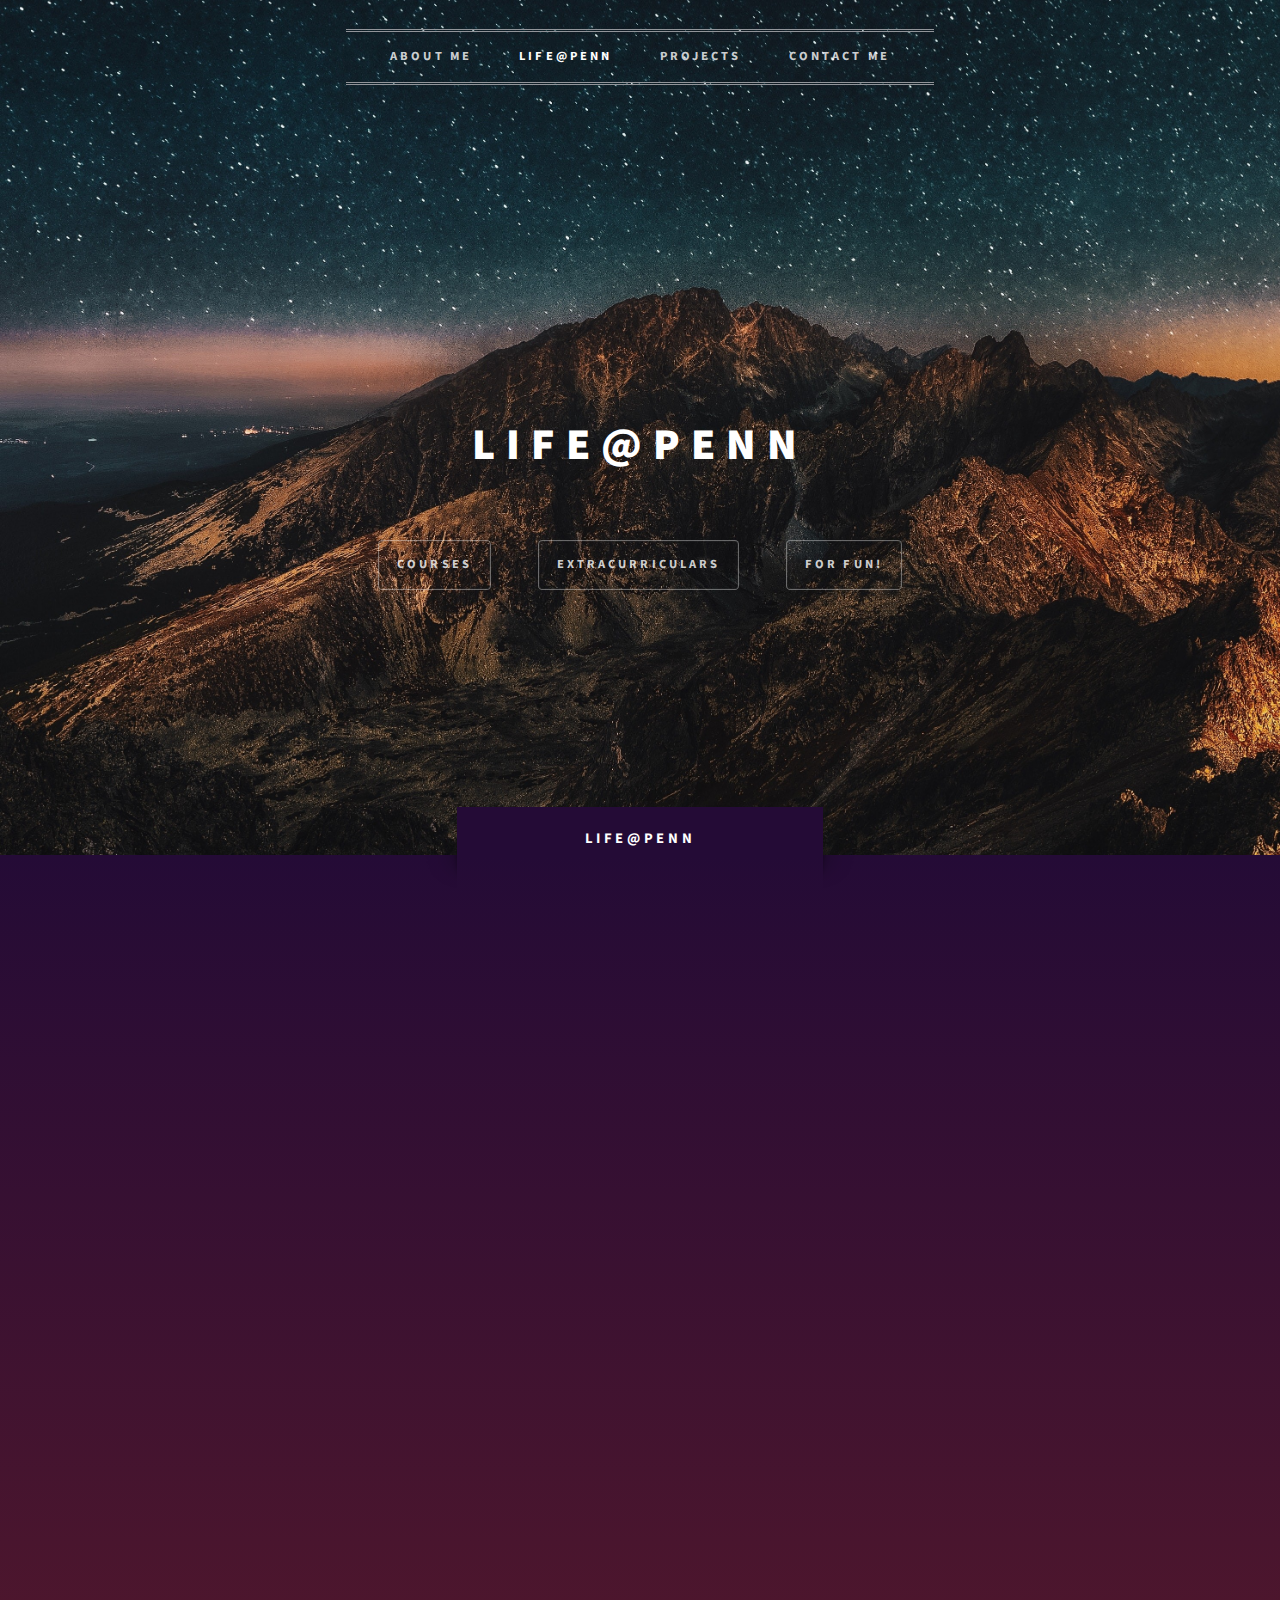
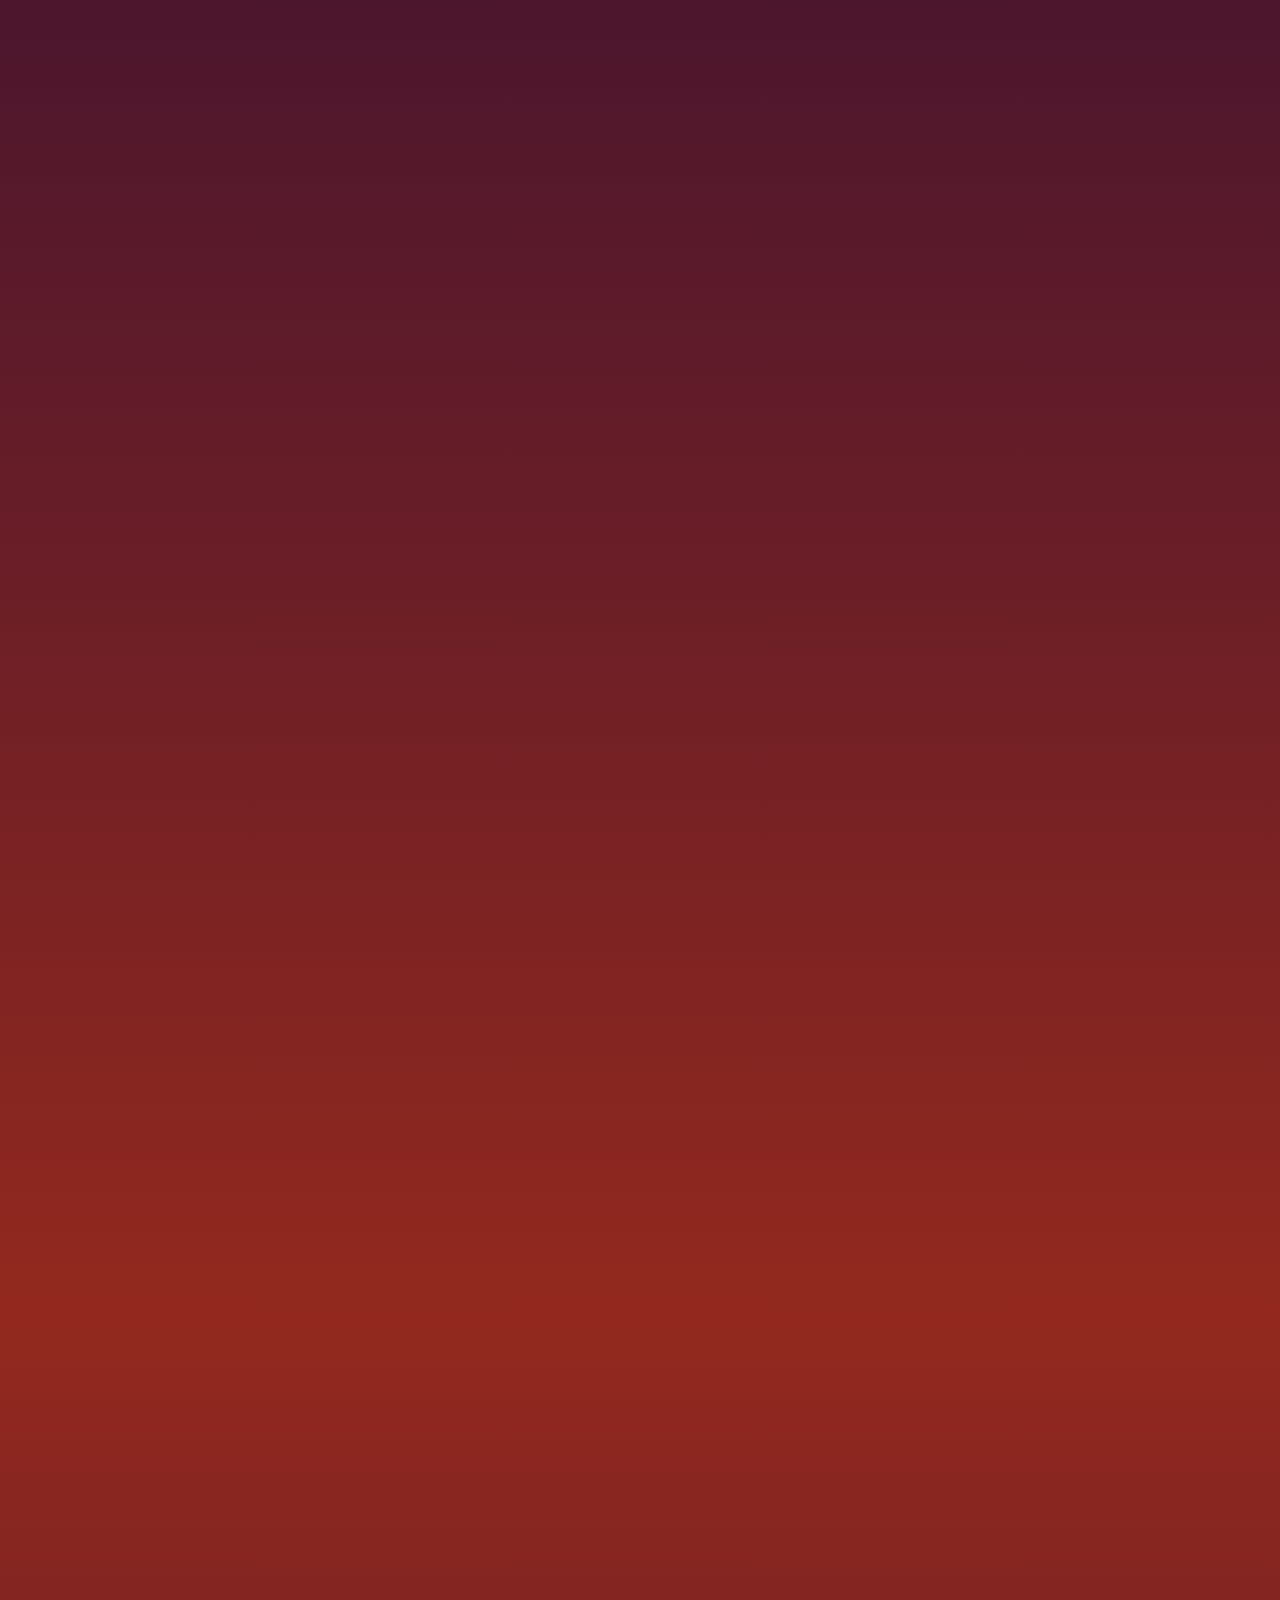
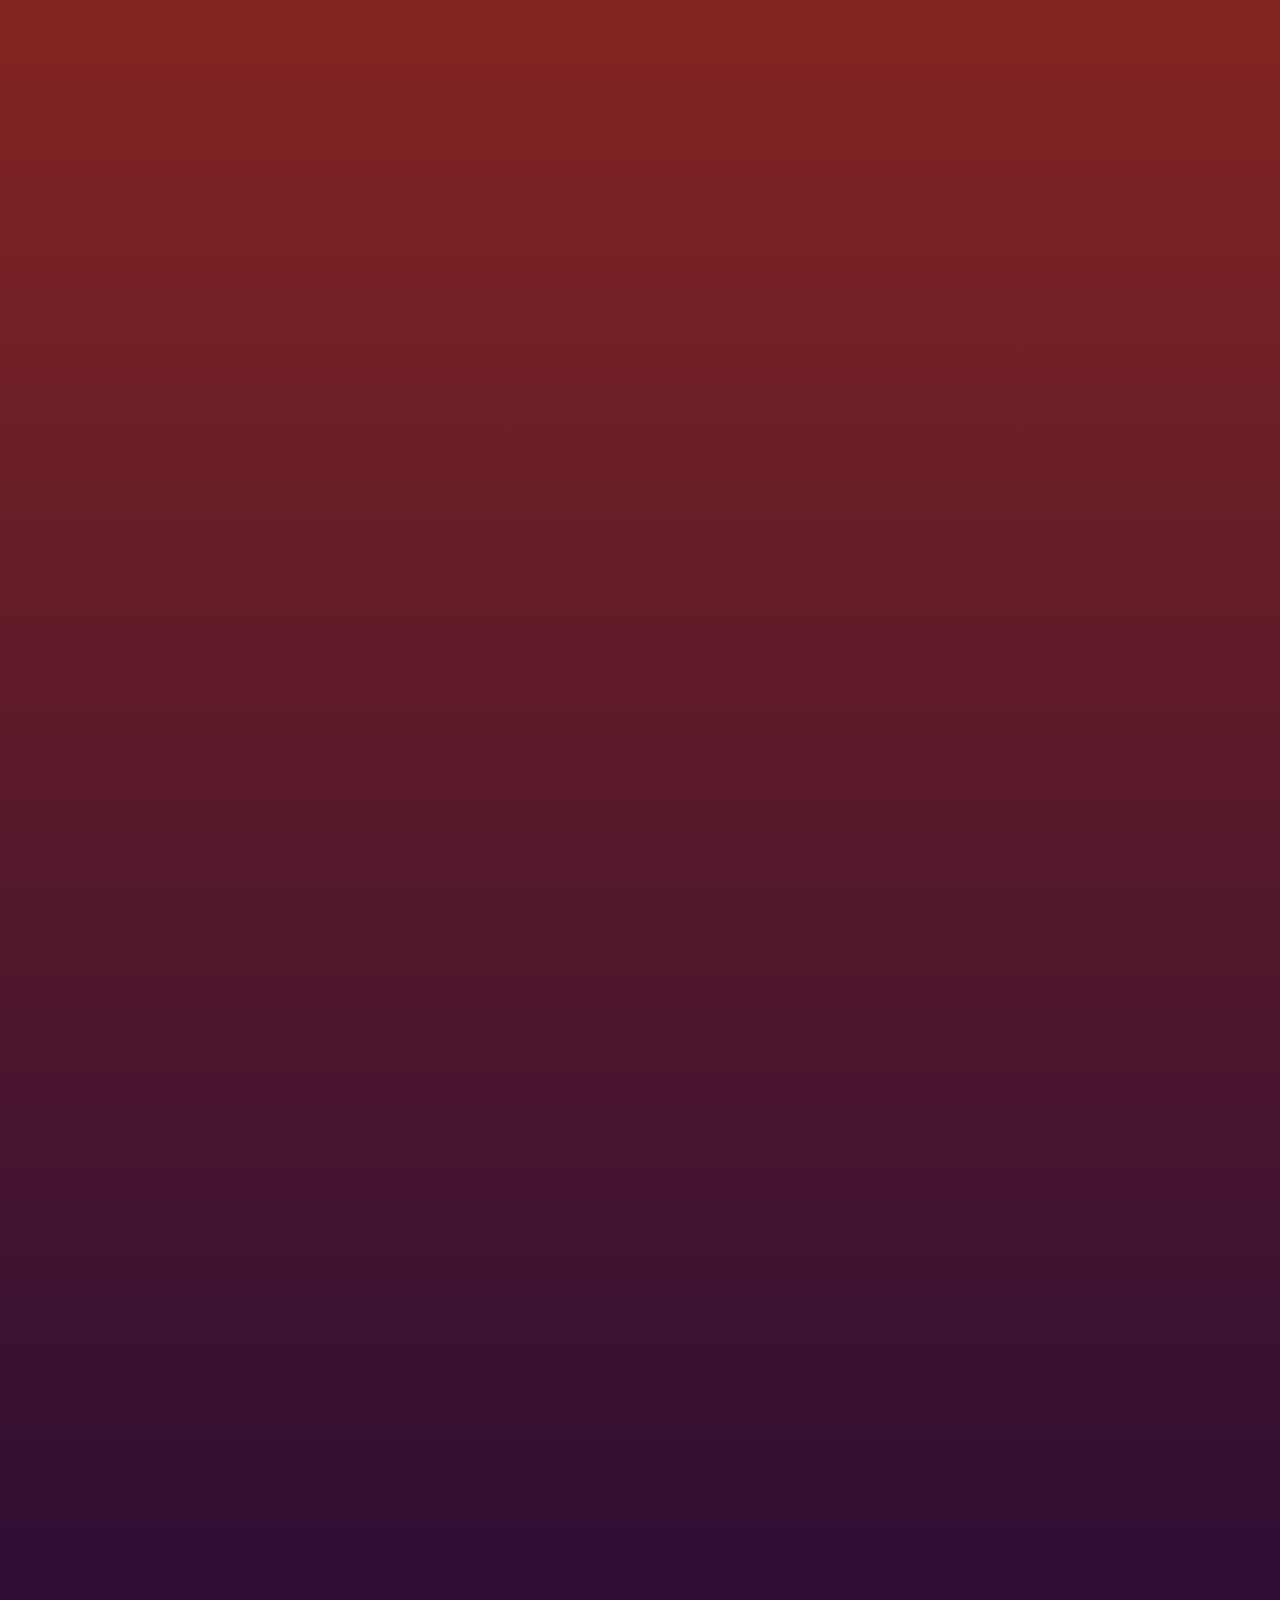
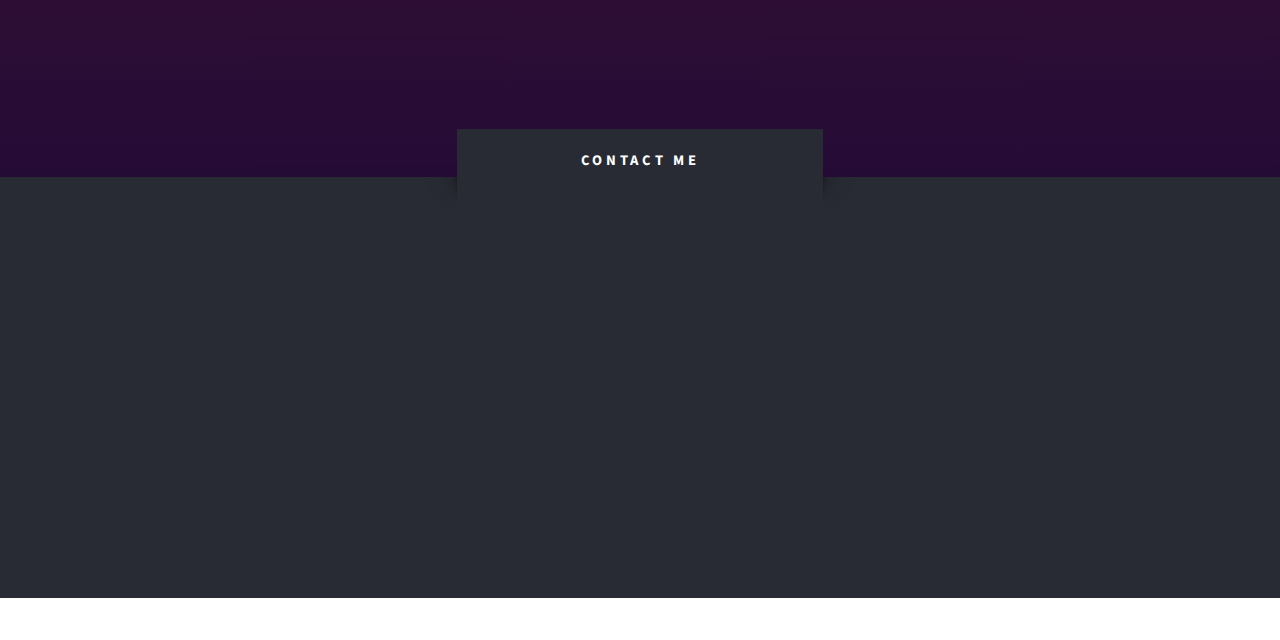
==== commit c0828419: "junior year update" ====
--- a/Life@Penn.html
+++ b/Life@Penn.html
@@ -75,7 +75,21 @@
 									<div class="col-6 col-12-medium" data-aos="fade-in" data-aos-duration="2500">
 										<section>
 											<h3 class="icon solid fa-dice">Discrete Mathematics</h3>
-											<p>Set theory, Proofs, Induction, Pigeonhole principle, Inclusion-Exclusion, Combinatorics, Probability, Relations and Functions.</p>
+											<p>Set theory, Proofs, Induction, Pigeonhole principle, Inclusion-Exclusion, Combinatorics, Probability, Relations and Functions, Graph theory.</p>
+										</section>
+									</div>
+									
+									<div class="col-6 col-12-medium" data-aos="fade-in" data-aos-duration="2500">
+										<section>
+											<h3 class="icon solid fa-robot">Artificial Intelligence</h3>
+											<p>A* Search, Adversarial Search & CSP's, Markov Models, Reinforcement Learning, Bayes' Nets, Neural Networks, Natural Language Processing.</p>
+										</section>
+									</div>
+									
+									<div class="col-6 col-12-medium" data-aos="fade-in" data-aos-duration="2500">
+										<section>
+											<h3 class="icon solid fa-database">Big Data Analytics</h3>
+											<p>Data Wrangling, Data Visualization, Information Extraction, Cloud Computing, Graph Data, Machine Learning, Neural Networks.</p>
 										</section>
 									</div>
 									
@@ -146,7 +160,7 @@
 								
 								<div class="col-4 col-12-medium" data-aos="fade-down" data-aos-duration="1500">
 									<section class="highlight">
-										<a href="https://hack4impact.org" target = "_blank" class="image featured"><img src="images/hack4impact.JPG" alt="" height="185" width="250"/></a>
+										<a href="https://hack4impact.org" target = "_blank" class="image featured"><img src="images/hack4impact.jpg" alt="" height="185" width="250"/></a>
 										<h3>Hack4Impact</h3>
 										<p>As a <i>Software Developer</i> for Hack4Impact, I work closely with other Penn students to create software solutions for non-profits in Philadelphia.</p>
 									</section>
